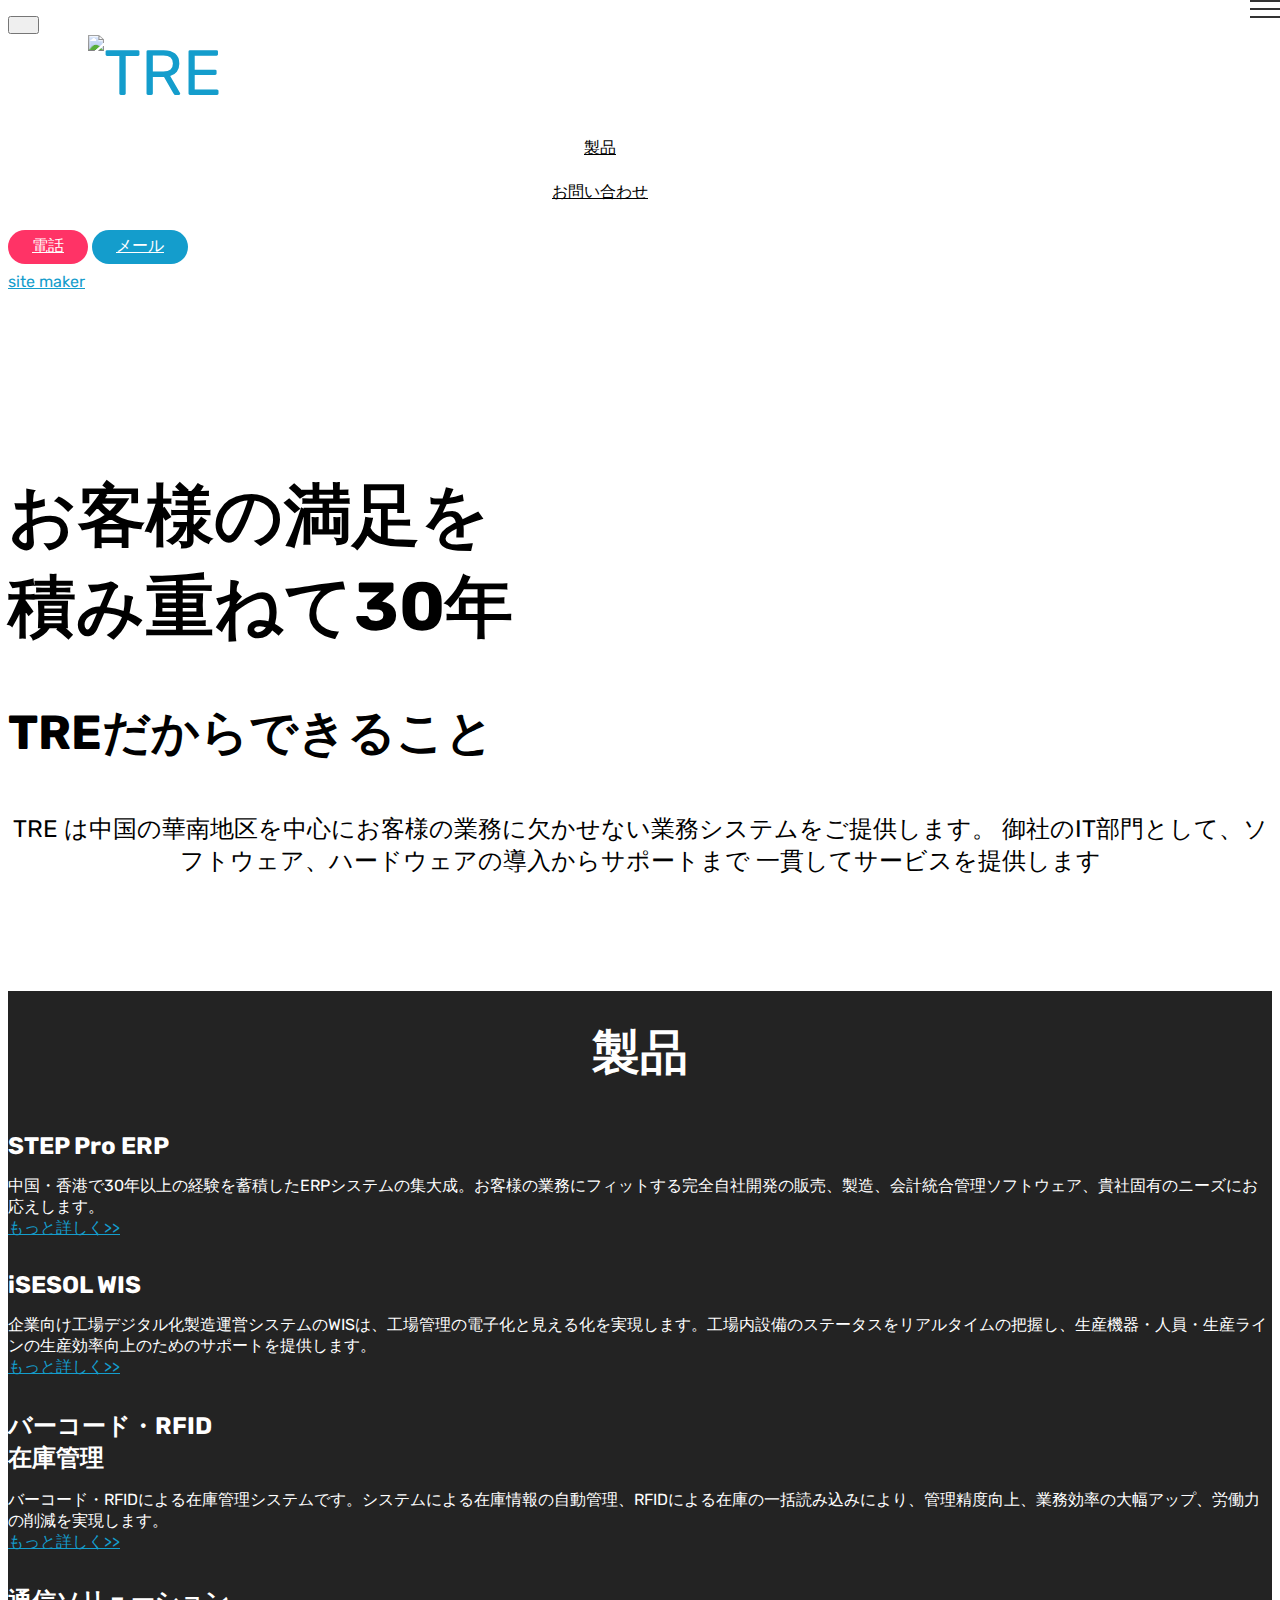
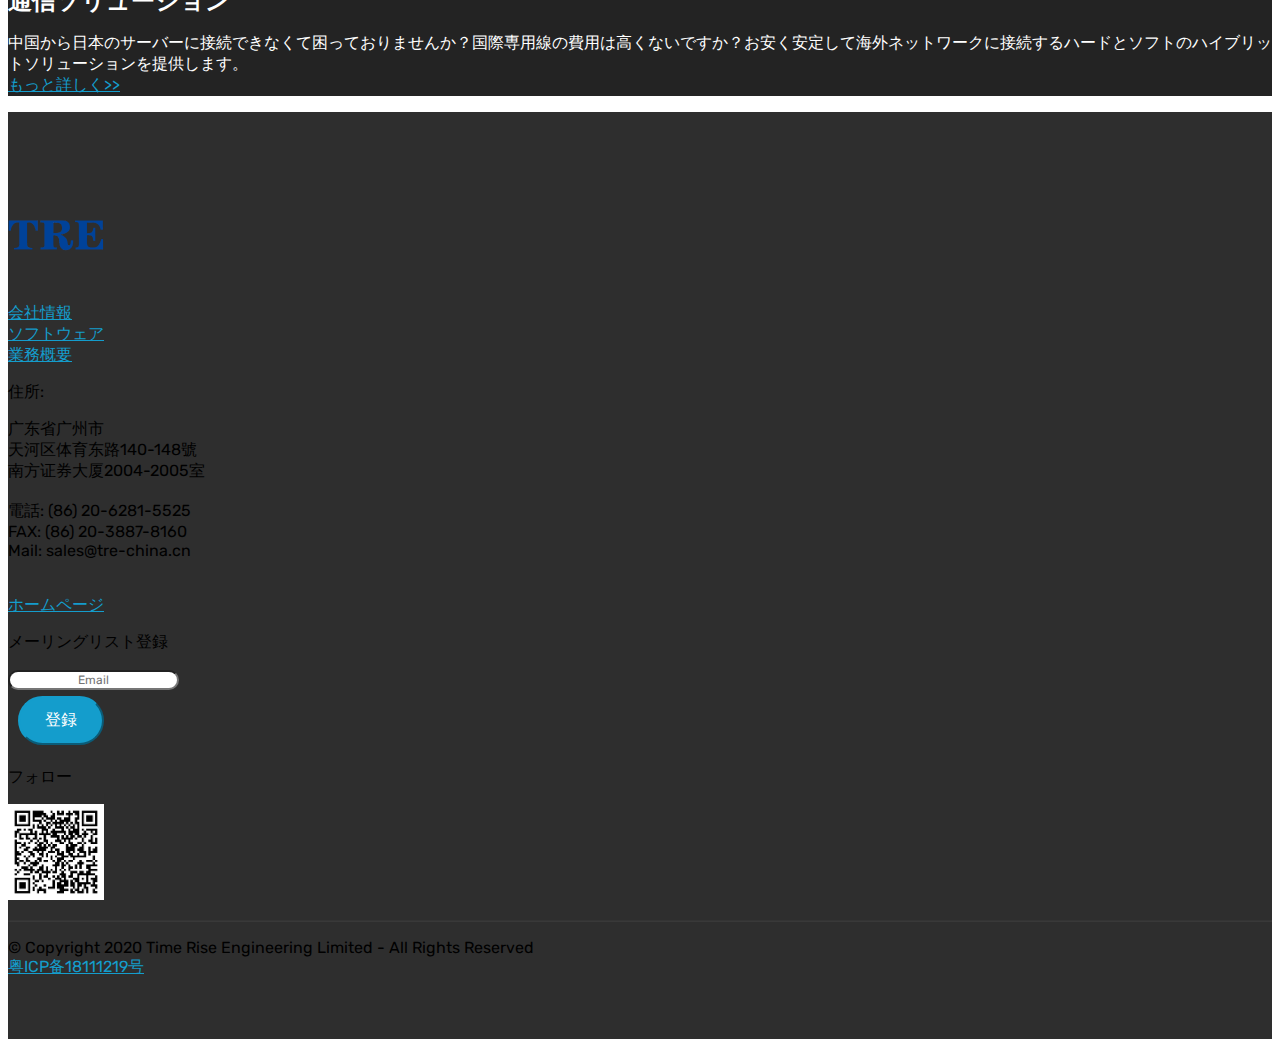
==== index.html @ da934300 "Fix index.html" ====
<!DOCTYPE html>
<html  >
<head>
  <meta charset="UTF-8">
  <meta http-equiv="X-UA-Compatible" content="IE=edge">
  <meta name="generator" content="Mobirise v4.12.3, mobirise.com">
  <meta name="viewport" content="width=device-width, initial-scale=1, minimum-scale=1">
  <link rel="shortcut icon" href="assets/images/tre-logo-org.png" type="image/x-icon">
  <meta name="description" content="TRE は中国の華南地区を中心に30年、お客様の業務に欠かせない業務システムをご提供してきました。">
  
  
  <title>TRE</title>
  <link rel="stylesheet" href="assets/web/assets/mobirise-icons/mobirise-icons.css">
  <link rel="stylesheet" href="assets/bootstrap/css/bootstrap.min.css">
  <link rel="stylesheet" href="assets/bootstrap/css/bootstrap-grid.min.css">
  <link rel="stylesheet" href="assets/bootstrap/css/bootstrap-reboot.min.css">
  <link rel="stylesheet" href="assets/socicon/css/styles.css">
  <link rel="stylesheet" href="assets/dropdown/css/style.css">
  <link rel="stylesheet" href="assets/tether/tether.min.css">
  <link rel="stylesheet" href="assets/theme/css/style.css">
  <link rel="preload" as="style" href="assets/mobirise/css/mbr-additional.css"><link rel="stylesheet" href="assets/mobirise/css/mbr-additional.css" type="text/css">
  
  
  
</head>
<body>
  <section class="menu cid-rWGgHLJNzk" once="menu" id="menu2-0">

    

    <nav class="navbar navbar-expand beta-menu navbar-dropdown align-items-center navbar-fixed-top navbar-toggleable-sm">
        <button class="navbar-toggler navbar-toggler-right" type="button" data-toggle="collapse" data-target="#navbarSupportedContent" aria-controls="navbarSupportedContent" aria-expanded="false" aria-label="Toggle navigation">
            <div class="hamburger">
                <span></span>
                <span></span>
                <span></span>
                <span></span>
            </div>
        </button>
        <div class="menu-logo">
            <div class="navbar-brand">
                <span class="navbar-logo">
                    <a href="index.html">
                        <img src="assets/images/tre-logo-org.png" alt="TRE" title="TRELogo" style="height: 3.8rem;">
                    </a>
                </span>
                
            </div>
        </div>
        <div class="collapse navbar-collapse" id="navbarSupportedContent">
            <ul class="navbar-nav nav-dropdown" data-app-modern-menu="true"><li class="nav-item dropdown">
                    <a class="nav-link link text-black dropdown-toggle display-4" href="index.html#content1-f" data-toggle="dropdown-submenu" aria-expanded="false">製品</a><div class="dropdown-menu"><a class="text-black dropdown-item display-4" href="step_pro_erp.html">STEP Pro ERP<br></a><a class="text-black dropdown-item display-4" href="wis.html" aria-expanded="false">iSESOL WIS</a><a class="text-black dropdown-item display-4" href="step_pro_wms.html" aria-expanded="false">RFID在庫管理</a><a class="text-black dropdown-item display-4" href="internet_solution.html" aria-expanded="false">通信ソリューション</a></div>
                </li>
                <li class="nav-item">
                    <a class="nav-link link text-black display-4" href="index.html#footer4-j">お問い合わせ</a>
                </li></ul>
            <div class="navbar-buttons mbr-section-btn"><a class="btn btn-sm btn-secondary display-4" href="tel:+86-20-3887-8160">
                    <span class="btn-icon mbri-mobile mbr-iconfont mbr-iconfont-btn">
                    </span>電話</a> <a class="btn btn-sm btn-primary display-4" href="mailto:sales@tre-china.cn"><span class="mbri-letter mbr-iconfont mbr-iconfont-btn"></span>
                    メール</a></div>
        </div>
    </nav>
</section>

<section class="engine"><a href="https://mobirise.info/d">site maker</a></section><section class="header1 cid-rWGiZv4se9 mbr-parallax-background" id="header1-7">

    

    <div class="mbr-overlay" style="opacity: 0.6; background-color: rgb(15, 118, 153);">
    </div>

    <div class="container">
        <div class="row justify-content-md-center">
            <div class="mbr-white col-md-10">
                <h1 class="mbr-section-title align-center mbr-bold pb-3 mbr-fonts-style display-1">お客様の満足を<br>積み重ねて30年</h1>
                <h3 class="mbr-section-subtitle align-center mbr-light pb-3 mbr-fonts-style display-2">TREだからできること</h3>
                <p class="mbr-text align-center pb-3 mbr-fonts-style display-5">TRE は中国の華南地区を中心にお客様の業務に欠かせない業務システムをご提供します。
御社のIT部門として、ソフトウェア、ハードウェアの導入からサポートまで 一貫してサービスを提供します</p>
                
            </div>
        </div>
    </div>

</section>

<section class="mbr-section article content1 cid-rWGnSaKvXC" id="content1-f">
    
     

    <div class="container">
        <div class="media-container-row">
            <div class="mbr-text col-12 mbr-fonts-style display-2 col-md-8"><strong>製品</strong></div>
        </div>
    </div>
</section>

<section class="features10 cid-rWGn7xAXbK" id="features10-e">

    

    
    <div class="container">
        <div class="row justify-content-center">
            <div class="card p-3 col-12 col-md-6 col-lg-3">
                <div class="media mb-3">
                    <div class="card-img align-self-center">
                        <a href="step_pro_erp.html"><span class="mbr-iconfont mbri-desktop" style="color: rgb(255, 255, 255); fill: rgb(255, 255, 255);"></span></a>
                    </div>
                    <h4 class="card-title media-body py-3 mbr-fonts-style display-5"><strong>STEP Pro&nbsp;ERP</strong></h4>
                </div>
                <div class="card-box">
                    <p class="mbr-text mbr-fonts-style display-7">中国・香港で30年以上の経験を蓄積したERPシステムの集大成。お客様の業務にフィットする完全自社開発の販売、製造、会計統合管理ソフトウェア、貴社固有のニーズにお応えします。<br><a href="step_pro_erp.html">もっと詳しく&gt;&gt;</a></p>
                </div>
            </div>

            <div class="card p-3 col-12 col-md-6 col-lg-3">
                <div class="media mb-3">
                    <div class="card-img align-self-center">
                        <a href="wis.html"><span class="mbr-iconfont mbri-setting" style="color: rgb(255, 255, 255); fill: rgb(255, 255, 255);"></span></a>
                    </div>
                    <h4 class="card-title media-body py-3 mbr-fonts-style display-5"><strong>iSESOL WIS</strong></h4>
                </div>
                <div class="card-box">
                    <p class="mbr-text mbr-fonts-style display-7">
                       企業向け工場デジタル化製造運営システムのWISは、工場管理の電子化と見える化を実現します。工場内設備のステータスをリアルタイムの把握し、生産機器・人員・生産ラインの生産効率向上のためのサポートを提供します。<br><a href="wis.html">もっと詳しく&gt;&gt;</a>
                    </p>
                </div>
            </div>

            <div class="card p-3 col-12 col-md-6 col-lg-3">
                <div class="media mb-3">
                    <div class="card-img align-self-center">
                        <a href="step_pro_wms.html"><span class="mbr-iconfont mbri-database" style="color: rgb(255, 255, 255); fill: rgb(255, 255, 255);"></span></a>
                    </div>
                    <h4 class="card-title media-body py-3 mbr-fonts-style display-5"><strong>バーコード・RFID</strong><br><strong>在庫管理</strong></h4>
                </div>
                <div class="card-box">
                    <p class="mbr-text mbr-fonts-style display-7">バーコード・RFIDによる在庫管理システムです。システムによる在庫情報の自動管理、RFIDによる在庫の一括読み込みにより、管理精度向上、業務効率の大幅アップ、労働力の削減を実現します。<br> <a href="step_pro_wms.html">もっと詳しく&gt;&gt;</a>
                    </p>
                </div>
            </div>

            <div class="card p-3 col-12 col-md-6 col-lg-3">
                <div class="media mb-3">
                    <div class="card-img align-self-center">
                        <a href="hbnet.html"><span class="mbr-iconfont mbri-left-right" style="color: rgb(255, 255, 255); fill: rgb(255, 255, 255);"></span></a>
                    </div>
                    <h4 class="card-title media-body py-3 mbr-fonts-style display-5"><strong>
                        通信ソリューション</strong></h4>
                </div>
                <div class="card-box">
                    <p class="mbr-text mbr-fonts-style display-7">中国から日本のサーバーに接続できなくて困っておりませんか？国際専用線の費用は高くないですか？お安く安定して海外ネットワークに接続するハードとソフトのハイブリットソリューションを提供します。<br><a href="internet_solution.html">もっと詳しく&gt;&gt;</a>
                    </p>
                </div>
            </div>
        </div>
    </div>
</section>

<section class="footer4 cid-rWGonraGoN mbr-reveal" id="footer4-j">

    

    

    <div class="container">
        <div class="media-container-row content mbr-white">
            <div class="col-md-3 col-sm-4">
                <div class="mb-3 img-logo">
                    <a href="https://tre-china.cn/">
                        <img src="assets/images/logow-192x192.png" alt="tre_logo" title="TRELogo">
                    </a>
                </div>
                <p class="mbr-text mbr-fonts-style mbr-links-column display-7"><a href="https://tre-china.cn/jp/about-us" target="_blank">会社情報</a>&nbsp;<br><a href="https://tre-china.cn/jp/software" target="_blank">ソフトウェア</a> &nbsp;<br><a href="https://tre-china.cn/jp/about-us/services" target="_blank">業務概要</a><br></p>
            </div>
            <div class="col-md-4 col-sm-8">
                <p class="mb-4 foot-title mbr-fonts-style display-7">住所:&nbsp;</p>
                <p class="mbr-text mbr-fonts-style foot-text display-7">广东省广州市
<br>天河区体育东路140-148號
<br>南方证券大厦2004-2005室
<br>
<br>電話: (86) 20-6281-5525
<br>FAX: (86) 20-3887-8160
<br>Mail: sales@tre-china.cn<br><br></p>
            </div>
            <div class="col-md-4 offset-md-1 col-sm-12">
                <p class="mb-4 foot-title mbr-fonts-style display-7"><a href="https://tre-china.cn/" target="_blank">ホームページ</a></p>
                <p class="mbr-text mbr-fonts-style form-text display-7">メーリングリスト登録</p>
                <div class="media-container-column" data-form-type="formoid">
                    <!---Formbuilder Form--->
                    <form action="https://mobirise.com/" method="POST" class="mbr-form form-with-styler" data-form-title="Mobirise Form"><input type="hidden" name="email" data-form-email="true" value="5pTdb2w6I0eKfRuLN9NuCFJ6j5URpz7RRzgGIXKsSJMKrXUYBdejoAowc1BrUUw9Tea80kG8mZTtDeDioI7HBaYaOdMUzhVPf6zZQ6rbnpUtPm+sTUy0NRudo6v2jx0B">
                        <div class="row form-inline justify-content-center">
                            <div hidden="hidden" data-form-alert="" class="alert alert-success col-12">ご登録ありがとうございます！</div>
                            <div hidden="hidden" data-form-alert-danger="" class="alert alert-danger col-12">
                                                    </div>
                        </div>
                        <div class="dragArea row form-inline justify-content-center">
                            <div class="col-auto  form-group " data-for="email">
                                <input type="email" name="email" placeholder="Email" data-form-field="Email" required="required" class="form-control input-sm input-inverse my-2 display-7" id="email-footer4-j">
                            </div>
                            <div class="col-auto  input-group-btn  m-2"><button type="submit" class="btn btn-primary m-0 display-4" href="tel:+86-20-3887-8160">登録</button></div>
                        </div>
                    </form><!---Formbuilder Form--->
                </div>
                <p class="mb-4 mbr-fonts-style foot-title display-7">フォロー</p>
                <div class="social-list pl-0 mb-0">
                        <div class="soc-item">
                            <span class="mbr-iconfont mbr-iconfont-social socicon-wechat socicon"></span>
                        </div>
                </div>
                <div class="mb-3 img-logo">
                    <img src="assets/images/wechat-qrcode.jpg" alt="wechat_QR" title="wechat_QR">
                </div>                                
                        
                </div>
            </div>
        </div>
        <div class="footer-lower">
            <div class="media-container-row">
                <div class="col-sm-12">
                    <hr>
                </div>
            </div>
            <div class="media-container-row mbr-white">
                <div class="col-sm-12 copyright">
                    <p class="mbr-text mbr-fonts-style display-7">
                        © Copyright 2020 Time Rise Engineering Limited - All Rights Reserved<br>
                        <a href="http://www.miitbeian.gov.cn/publish/query/indexFirst.action">粤ICP备18111219号</a>
                    </p>
                </div>
            </div>
        </div>
    </div>
</section>


  <script src="assets/web/assets/jquery/jquery.min.js"></script>
  <script src="assets/popper/popper.min.js"></script>
  <script src="assets/bootstrap/js/bootstrap.min.js"></script>
  <script src="assets/smoothscroll/smooth-scroll.js"></script>
  <script src="assets/dropdown/js/nav-dropdown.js"></script>
  <script src="assets/dropdown/js/navbar-dropdown.js"></script>
  <script src="assets/touchswipe/jquery.touch-swipe.min.js"></script>
  <script src="assets/parallax/jarallax.min.js"></script>
  <script src="assets/tether/tether.min.js"></script>
  <script src="assets/theme/js/script.js"></script>
  <script src="assets/formoid/formoid.min.js"></script>
  
  
</body>
</html>
---- assets/mobirise/css/mbr-additional.css ----
@import url(https://fonts.googleapis.com/css?family=Rubik:300,300i,400,400i,500,500i,700,700i,900,900i&display=swap);





body {
  font-family: Rubik;
}
.display-1 {
  font-family: 'Rubik', sans-serif;
  font-size: 4.25rem;
  font-display: swap;
}
.display-1 > .mbr-iconfont {
  font-size: 6.8rem;
}
.display-2 {
  font-family: 'Rubik', sans-serif;
  font-size: 3rem;
  font-display: swap;
}
.display-2 > .mbr-iconfont {
  font-size: 4.8rem;
}
.display-4 {
  font-family: 'Rubik', sans-serif;
  font-size: 1rem;
  font-display: swap;
}
.display-4 > .mbr-iconfont {
  font-size: 1.6rem;
}
.display-5 {
  font-family: 'Rubik', sans-serif;
  font-size: 1.5rem;
  font-display: swap;
}
.display-5 > .mbr-iconfont {
  font-size: 2.4rem;
}
.display-7 {
  font-family: 'Rubik', sans-serif;
  font-size: 1rem;
  font-display: swap;
}
.display-7 > .mbr-iconfont {
  font-size: 1.6rem;
}
/* ---- Fluid typography for mobile devices ---- */
/* 1.4 - font scale ratio ( bootstrap == 1.42857 ) */
/* 100vw - current viewport width */
/* (48 - 20)  48 == 48rem == 768px, 20 == 20rem == 320px(minimal supported viewport) */
/* 0.65 - min scale variable, may vary */
@media (max-width: 768px) {
  .display-1 {
    font-size: 3.4rem;
    font-size: calc( 2.1374999999999997rem + (4.25 - 2.1374999999999997) * ((100vw - 20rem) / (48 - 20)));
    line-height: calc( 1.4 * (2.1374999999999997rem + (4.25 - 2.1374999999999997) * ((100vw - 20rem) / (48 - 20))));
  }
  .display-2 {
    font-size: 2.4rem;
    font-size: calc( 1.7rem + (3 - 1.7) * ((100vw - 20rem) / (48 - 20)));
    line-height: calc( 1.4 * (1.7rem + (3 - 1.7) * ((100vw - 20rem) / (48 - 20))));
  }
  .display-4 {
    font-size: 0.8rem;
    font-size: calc( 1rem + (1 - 1) * ((100vw - 20rem) / (48 - 20)));
    line-height: calc( 1.4 * (1rem + (1 - 1) * ((100vw - 20rem) / (48 - 20))));
  }
  .display-5 {
    font-size: 1.2rem;
    font-size: calc( 1.175rem + (1.5 - 1.175) * ((100vw - 20rem) / (48 - 20)));
    line-height: calc( 1.4 * (1.175rem + (1.5 - 1.175) * ((100vw - 20rem) / (48 - 20))));
  }
}
/* Buttons */
.btn {
  padding: 1rem 3rem;
  border-radius: 3px;
}
.btn-sm {
  padding: 0.6rem 1.5rem;
  border-radius: 3px;
}
.btn-md {
  padding: 1rem 3rem;
  border-radius: 3px;
}
.btn-lg {
  padding: 1.2rem 3.2rem;
  border-radius: 3px;
}
.bg-primary {
  background-color: #149dcc !important;
}
.bg-success {
  background-color: #f7ed4a !important;
}
.bg-info {
  background-color: #82786e !important;
}
.bg-warning {
  background-color: #ffffff !important;
}
.bg-danger {
  background-color: #b1a374 !important;
}
.btn-primary,
.btn-primary:active {
  background-color: #149dcc !important;
  border-color: #149dcc !important;
  color: #ffffff !important;
}
.btn-primary:hover,
.btn-primary:focus,
.btn-primary.focus,
.btn-primary.active {
  color: #ffffff !important;
  background-color: #0d6786 !important;
  border-color: #0d6786 !important;
}
.btn-primary.disabled,
.btn-primary:disabled {
  color: #ffffff !important;
  background-color: #0d6786 !important;
  border-color: #0d6786 !important;
}
.btn-secondary,
.btn-secondary:active {
  background-color: #ff3366 !important;
  border-color: #ff3366 !important;
  color: #ffffff !important;
}
.btn-secondary:hover,
.btn-secondary:focus,
.btn-secondary.focus,
.btn-secondary.active {
  color: #ffffff !important;
  background-color: #e50039 !important;
  border-color: #e50039 !important;
}
.btn-secondary.disabled,
.btn-secondary:disabled {
  color: #ffffff !important;
  background-color: #e50039 !important;
  border-color: #e50039 !important;
}
.btn-info,
.btn-info:active {
  background-color: #82786e !important;
  border-color: #82786e !important;
  color: #ffffff !important;
}
.btn-info:hover,
.btn-info:focus,
.btn-info.focus,
.btn-info.active {
  color: #ffffff !important;
  background-color: #59524b !important;
  border-color: #59524b !important;
}
.btn-info.disabled,
.btn-info:disabled {
  color: #ffffff !important;
  background-color: #59524b !important;
  border-color: #59524b !important;
}
.btn-success,
.btn-success:active {
  background-color: #f7ed4a !important;
  border-color: #f7ed4a !important;
  color: #3f3c03 !important;
}
.btn-success:hover,
.btn-success:focus,
.btn-success.focus,
.btn-success.active {
  color: #3f3c03 !important;
  background-color: #eadd0a !important;
  border-color: #eadd0a !important;
}
.btn-success.disabled,
.btn-success:disabled {
  color: #3f3c03 !important;
  background-color: #eadd0a !important;
  border-color: #eadd0a !important;
}
.btn-warning,
.btn-warning:active {
  background-color: #ffffff !important;
  border-color: #ffffff !important;
  color: #808080 !important;
}
.btn-warning:hover,
.btn-warning:focus,
.btn-warning.focus,
.btn-warning.active {
  color: #808080 !important;
  background-color: #d9d9d9 !important;
  border-color: #d9d9d9 !important;
}
.btn-warning.disabled,
.btn-warning:disabled {
  color: #808080 !important;
  background-color: #d9d9d9 !important;
  border-color: #d9d9d9 !important;
}
.btn-danger,
.btn-danger:active {
  background-color: #b1a374 !important;
  border-color: #b1a374 !important;
  color: #ffffff !important;
}
.btn-danger:hover,
.btn-danger:focus,
.btn-danger.focus,
.btn-danger.active {
  color: #ffffff !important;
  background-color: #8b7d4e !important;
  border-color: #8b7d4e !important;
}
.btn-danger.disabled,
.btn-danger:disabled {
  color: #ffffff !important;
  background-color: #8b7d4e !important;
  border-color: #8b7d4e !important;
}
.btn-white {
  color: #333333 !important;
}
.btn-white,
.btn-white:active {
  background-color: #ffffff !important;
  border-color: #ffffff !important;
  color: #808080 !important;
}
.btn-white:hover,
.btn-white:focus,
.btn-white.focus,
.btn-white.active {
  color: #808080 !important;
  background-color: #d9d9d9 !important;
  border-color: #d9d9d9 !important;
}
.btn-white.disabled,
.btn-white:disabled {
  color: #808080 !important;
  background-color: #d9d9d9 !important;
  border-color: #d9d9d9 !important;
}
.btn-black,
.btn-black:active {
  background-color: #333333 !important;
  border-color: #333333 !important;
  color: #ffffff !important;
}
.btn-black:hover,
.btn-black:focus,
.btn-black.focus,
.btn-black.active {
  color: #ffffff !important;
  background-color: #0d0d0d !important;
  border-color: #0d0d0d !important;
}
.btn-black.disabled,
.btn-black:disabled {
  color: #ffffff !important;
  background-color: #0d0d0d !important;
  border-color: #0d0d0d !important;
}
.btn-primary-outline,
.btn-primary-outline:active {
  background: none;
  border-color: #0b566f;
  color: #0b566f;
}
.btn-primary-outline:hover,
.btn-primary-outline:focus,
.btn-primary-outline.focus,
.btn-primary-outline.active {
  color: #ffffff;
  background-color: #149dcc;
  border-color: #149dcc;
}
.btn-primary-outline.disabled,
.btn-primary-outline:disabled {
  color: #ffffff !important;
  background-color: #149dcc !important;
  border-color: #149dcc !important;
}
.btn-secondary-outline,
.btn-secondary-outline:active {
  background: none;
  border-color: #cc0033;
  color: #cc0033;
}
.btn-secondary-outline:hover,
.btn-secondary-outline:focus,
.btn-secondary-outline.focus,
.btn-secondary-outline.active {
  color: #ffffff;
  background-color: #ff3366;
  border-color: #ff3366;
}
.btn-secondary-outline.disabled,
.btn-secondary-outline:disabled {
  color: #ffffff !important;
  background-color: #ff3366 !important;
  border-color: #ff3366 !important;
}
.btn-info-outline,
.btn-info-outline:active {
  background: none;
  border-color: #4b453f;
  color: #4b453f;
}
.btn-info-outline:hover,
.btn-info-outline:focus,
.btn-info-outline.focus,
.btn-info-outline.active {
  color: #ffffff;
  background-color: #82786e;
  border-color: #82786e;
}
.btn-info-outline.disabled,
.btn-info-outline:disabled {
  color: #ffffff !important;
  background-color: #82786e !important;
  border-color: #82786e !important;
}
.btn-success-outline,
.btn-success-outline:active {
  background: none;
  border-color: #d2c609;
  color: #d2c609;
}
.btn-success-outline:hover,
.btn-success-outline:focus,
.btn-success-outline.focus,
.btn-success-outline.active {
  color: #3f3c03;
  background-color: #f7ed4a;
  border-color: #f7ed4a;
}
.btn-success-outline.disabled,
.btn-success-outline:disabled {
  color: #3f3c03 !important;
  background-color: #f7ed4a !important;
  border-color: #f7ed4a !important;
}
.btn-warning-outline,
.btn-warning-outline:active {
  background: none;
  border-color: #cccccc;
  color: #cccccc;
}
.btn-warning-outline:hover,
.btn-warning-outline:focus,
.btn-warning-outline.focus,
.btn-warning-outline.active {
  color: #808080;
  background-color: #ffffff;
  border-color: #ffffff;
}
.btn-warning-outline.disabled,
.btn-warning-outline:disabled {
  color: #808080 !important;
  background-color: #ffffff !important;
  border-color: #ffffff !important;
}
.btn-danger-outline,
.btn-danger-outline:active {
  background: none;
  border-color: #7a6e45;
  color: #7a6e45;
}
.btn-danger-outline:hover,
.btn-danger-outline:focus,
.btn-danger-outline.focus,
.btn-danger-outline.active {
  color: #ffffff;
  background-color: #b1a374;
  border-color: #b1a374;
}
.btn-danger-outline.disabled,
.btn-danger-outline:disabled {
  color: #ffffff !important;
  background-color: #b1a374 !important;
  border-color: #b1a374 !important;
}
.btn-black-outline,
.btn-black-outline:active {
  background: none;
  border-color: #000000;
  color: #000000;
}
.btn-black-outline:hover,
.btn-black-outline:focus,
.btn-black-outline.focus,
.btn-black-outline.active {
  color: #ffffff;
  background-color: #333333;
  border-color: #333333;
}
.btn-black-outline.disabled,
.btn-black-outline:disabled {
  color: #ffffff !important;
  background-color: #333333 !important;
  border-color: #333333 !important;
}
.btn-white-outline,
.btn-white-outline:active,
.btn-white-outline.active {
  background: none;
  border-color: #ffffff;
  color: #ffffff;
}
.btn-white-outline:hover,
.btn-white-outline:focus,
.btn-white-outline.focus {
  color: #333333;
  background-color: #ffffff;
  border-color: #ffffff;
}
.text-primary {
  color: #149dcc !important;
}
.text-secondary {
  color: #ff3366 !important;
}
.text-success {
  color: #f7ed4a !important;
}
.text-info {
  color: #82786e !important;
}
.text-warning {
  color: #ffffff !important;
}
.text-danger {
  color: #b1a374 !important;
}
.text-white {
  color: #ffffff !important;
}
.text-black {
  color: #000000 !important;
}
a.text-primary:hover,
a.text-primary:focus {
  color: #0b566f !important;
}
a.text-secondary:hover,
a.text-secondary:focus {
  color: #cc0033 !important;
}
a.text-success:hover,
a.text-success:focus {
  color: #d2c609 !important;
}
a.text-info:hover,
a.text-info:focus {
  color: #4b453f !important;
}
a.text-warning:hover,
a.text-warning:focus {
  color: #cccccc !important;
}
a.text-danger:hover,
a.text-danger:focus {
  color: #7a6e45 !important;
}
a.text-white:hover,
a.text-white:focus {
  color: #b3b3b3 !important;
}
a.text-black:hover,
a.text-black:focus {
  color: #4d4d4d !important;
}
.alert-success {
  background-color: #70c770;
}
.alert-info {
  background-color: #82786e;
}
.alert-warning {
  background-color: #ffffff;
}
.alert-danger {
  background-color: #b1a374;
}
.mbr-section-btn a.btn:not(.btn-form) {
  border-radius: 100px;
}
.mbr-section-btn a.btn:not(.btn-form):hover,
.mbr-section-btn a.btn:not(.btn-form):focus {
  box-shadow: none !important;
}
.mbr-section-btn a.btn:not(.btn-form):hover,
.mbr-section-btn a.btn:not(.btn-form):focus {
  box-shadow: 0 10px 40px 0 rgba(0, 0, 0, 0.2) !important;
  -webkit-box-shadow: 0 10px 40px 0 rgba(0, 0, 0, 0.2) !important;
}
.mbr-gallery-filter li a {
  border-radius: 100px !important;
}
.mbr-gallery-filter li.active .btn {
  background-color: #149dcc;
  border-color: #149dcc;
  color: #ffffff;
}
.mbr-gallery-filter li.active .btn:focus {
  box-shadow: none;
}
.nav-tabs .nav-link {
  border-radius: 100px !important;
}
a,
a:hover {
  color: #149dcc;
}
.mbr-plan-header.bg-primary .mbr-plan-subtitle,
.mbr-plan-header.bg-primary .mbr-plan-price-desc {
  color: #b4e6f8;
}
.mbr-plan-header.bg-success .mbr-plan-subtitle,
.mbr-plan-header.bg-success .mbr-plan-price-desc {
  color: #ffffff;
}
.mbr-plan-header.bg-info .mbr-plan-subtitle,
.mbr-plan-header.bg-info .mbr-plan-price-desc {
  color: #beb8b2;
}
.mbr-plan-header.bg-warning .mbr-plan-subtitle,
.mbr-plan-header.bg-warning .mbr-plan-price-desc {
  color: #ffffff;
}
.mbr-plan-header.bg-danger .mbr-plan-subtitle,
.mbr-plan-header.bg-danger .mbr-plan-price-desc {
  color: #dfd9c6;
}
/* Scroll to top button*/
.scrollToTop_wraper {
  display: none;
}
.form-control {
  font-family: 'Rubik', sans-serif;
  font-size: 1rem;
  font-display: swap;
}
.form-control > .mbr-iconfont {
  font-size: 1.6rem;
}
blockquote {
  border-color: #149dcc;
}
/* Forms */
.mbr-form .btn {
  margin: .4rem 0;
}
.mbr-form .input-group-btn a.btn {
  border-radius: 100px !important;
}
.mbr-form .input-group-btn a.btn:hover {
  box-shadow: 0 10px 40px 0 rgba(0, 0, 0, 0.2);
}
.mbr-form .input-group-btn button[type="submit"] {
  border-radius: 100px !important;
  padding: 1rem 3rem;
}
.mbr-form .input-group-btn button[type="submit"]:hover {
  box-shadow: 0 10px 40px 0 rgba(0, 0, 0, 0.2);
}
.form2 .form-control {
  border-top-left-radius: 100px;
  border-bottom-left-radius: 100px;
}
.form2 .input-group-btn a.btn {
  border-top-left-radius: 0 !important;
  border-bottom-left-radius: 0 !important;
}
.form2 .input-group-btn button[type="submit"] {
  border-top-left-radius: 0 !important;
  border-bottom-left-radius: 0 !important;
}
.form3 input[type="email"] {
  border-radius: 100px !important;
}
@media (max-width: 349px) {
  .form2 input[type="email"] {
    border-radius: 100px !important;
  }
  .form2 .input-group-btn a.btn {
    border-radius: 100px !important;
  }
  .form2 .input-group-btn button[type="submit"] {
    border-radius: 100px !important;
  }
}
@media (max-width: 767px) {
  .btn {
    font-size: .75rem !important;
  }
  .btn .mbr-iconfont {
    font-size: 1rem !important;
  }
}
/* Footer */
.mbr-footer-content li::before,
.mbr-footer .mbr-contacts li::before {
  background: #149dcc;
}
.mbr-footer-content li a:hover,
.mbr-footer .mbr-contacts li a:hover {
  color: #149dcc;
}
.footer3 input[type="email"],
.footer4 input[type="email"] {
  border-radius: 100px !important;
}
.footer3 .input-group-btn a.btn,
.footer4 .input-group-btn a.btn {
  border-radius: 100px !important;
}
.footer3 .input-group-btn button[type="submit"],
.footer4 .input-group-btn button[type="submit"] {
  border-radius: 100px !important;
}
/* Headers*/
.header13 .form-inline input[type="email"],
.header14 .form-inline input[type="email"] {
  border-radius: 100px;
}
.header13 .form-inline input[type="text"],
.header14 .form-inline input[type="text"] {
  border-radius: 100px;
}
.header13 .form-inline input[type="tel"],
.header14 .form-inline input[type="tel"] {
  border-radius: 100px;
}
.header13 .form-inline a.btn,
.header14 .form-inline a.btn {
  border-radius: 100px;
}
.header13 .form-inline button,
.header14 .form-inline button {
  border-radius: 100px !important;
}
@media screen and (-ms-high-contrast: active), (-ms-high-contrast: none) {
  .card-wrapper {
    flex: auto !important;
  }
}
.jq-selectbox li:hover,
.jq-selectbox li.selected {
  background-color: #149dcc;
  color: #ffffff;
}
.jq-selectbox .jq-selectbox__trigger-arrow,
.jq-number__spin.minus:after,
.jq-number__spin.plus:after {
  transition: 0.4s;
  border-top-color: currentColor;
  border-bottom-color: currentColor;
}
.jq-selectbox:hover .jq-selectbox__trigger-arrow,
.jq-number__spin.minus:hover:after,
.jq-number__spin.plus:hover:after {
  border-top-color: #149dcc;
  border-bottom-color: #149dcc;
}
.xdsoft_datetimepicker .xdsoft_calendar td.xdsoft_default,
.xdsoft_datetimepicker .xdsoft_calendar td.xdsoft_current,
.xdsoft_datetimepicker .xdsoft_timepicker .xdsoft_time_box > div > div.xdsoft_current {
  color: #ffffff !important;
  background-color: #149dcc !important;
  box-shadow: none !important;
}
.xdsoft_datetimepicker .xdsoft_calendar td:hover,
.xdsoft_datetimepicker .xdsoft_timepicker .xdsoft_time_box > div > div:hover {
  color: #ffffff !important;
  background: #ff3366 !important;
  box-shadow: none !important;
}
.lazy-bg {
  background-image: none !important;
}
.lazy-placeholder:not(section),
.lazy-none {
  display: block;
  position: relative;
  padding-bottom: 56.25%;
}
iframe.lazy-placeholder,
.lazy-placeholder:after {
  content: '';
  position: absolute;
  width: 100px;
  height: 100px;
  background: transparent no-repeat center;
  background-size: contain;
  top: 50%;
  left: 50%;
  transform: translateX(-50%) translateY(-50%);
  background-image: url("data:image/svg+xml;charset=UTF-8,%3csvg width='32' height='32' viewBox='0 0 64 64' xmlns='http://www.w3.org/2000/svg' stroke='%23149dcc' %3e%3cg fill='none' fill-rule='evenodd'%3e%3cg transform='translate(16 16)' stroke-width='2'%3e%3ccircle stroke-opacity='.5' cx='16' cy='16' r='16'/%3e%3cpath d='M32 16c0-9.94-8.06-16-16-16'%3e%3canimateTransform attributeName='transform' type='rotate' from='0 16 16' to='360 16 16' dur='1s' repeatCount='indefinite'/%3e%3c/path%3e%3c/g%3e%3c/g%3e%3c/svg%3e");
}
section.lazy-placeholder:after {
  opacity: 0.3;
}
.cid-rWGgHLJNzk .navbar {
  background: #ffffff;
  transition: none;
  min-height: 77px;
  padding: .5rem 0;
}
.cid-rWGgHLJNzk .navbar-dropdown.bg-color.transparent.opened {
  background: #ffffff;
}
.cid-rWGgHLJNzk a {
  font-style: normal;
}
.cid-rWGgHLJNzk .nav-item span {
  padding-right: 0.4em;
  line-height: 0.5em;
  vertical-align: text-bottom;
  position: relative;
  text-decoration: none;
}
.cid-rWGgHLJNzk .nav-item a {
  display: -webkit-flex;
  align-items: center;
  justify-content: center;
  padding: 0.7rem 0 !important;
  margin: 0rem .65rem !important;
  -webkit-align-items: center;
  -webkit-justify-content: center;
}
.cid-rWGgHLJNzk .nav-item:focus,
.cid-rWGgHLJNzk .nav-link:focus {
  outline: none;
}
.cid-rWGgHLJNzk .btn {
  padding: 0.4rem 1.5rem;
  display: -webkit-inline-flex;
  align-items: center;
  -webkit-align-items: center;
}
.cid-rWGgHLJNzk .btn .mbr-iconfont {
  font-size: 1.6rem;
}
.cid-rWGgHLJNzk .menu-logo {
  margin-right: auto;
}
.cid-rWGgHLJNzk .menu-logo .navbar-brand {
  display: flex;
  margin-left: 5rem;
  padding: 0;
  transition: padding .2s;
  min-height: 3.8rem;
  -webkit-align-items: center;
  align-items: center;
}
.cid-rWGgHLJNzk .menu-logo .navbar-brand .navbar-caption-wrap {
  display: flex;
  -webkit-align-items: center;
  align-items: center;
  word-break: break-word;
  min-width: 7rem;
  margin: .3rem 0;
}
.cid-rWGgHLJNzk .menu-logo .navbar-brand .navbar-caption-wrap .navbar-caption {
  line-height: 1.2rem !important;
  padding-right: 2rem;
}
.cid-rWGgHLJNzk .menu-logo .navbar-brand .navbar-logo {
  font-size: 4rem;
  transition: font-size 0.25s;
}
.cid-rWGgHLJNzk .menu-logo .navbar-brand .navbar-logo img {
  display: flex;
}
.cid-rWGgHLJNzk .menu-logo .navbar-brand .navbar-logo .mbr-iconfont {
  transition: font-size 0.25s;
}
.cid-rWGgHLJNzk .menu-logo .navbar-brand .navbar-logo a {
  display: inline-flex;
}
.cid-rWGgHLJNzk .navbar-toggleable-sm .navbar-collapse {
  justify-content: flex-end;
  -webkit-justify-content: flex-end;
  padding-right: 5rem;
  width: auto;
}
.cid-rWGgHLJNzk .navbar-toggleable-sm .navbar-collapse .navbar-nav {
  flex-wrap: wrap;
  -webkit-flex-wrap: wrap;
  padding-left: 0;
}
.cid-rWGgHLJNzk .navbar-toggleable-sm .navbar-collapse .navbar-nav .nav-item {
  -webkit-align-self: center;
  align-self: center;
}
.cid-rWGgHLJNzk .navbar-toggleable-sm .navbar-collapse .navbar-buttons {
  padding-left: 0;
  padding-bottom: 0;
}
.cid-rWGgHLJNzk .dropdown .dropdown-menu {
  background: #ffffff;
  visibility: hidden;
  display: block;
  position: absolute;
  min-width: 5rem;
  padding-top: 1.4rem;
  padding-bottom: 1.4rem;
  text-align: left;
}
.cid-rWGgHLJNzk .dropdown .dropdown-menu .dropdown-item {
  width: auto;
  padding: 0.235em 1.5385em 0.235em 1.5385em !important;
}
.cid-rWGgHLJNzk .dropdown .dropdown-menu .dropdown-item::after {
  right: 0.5rem;
}
.cid-rWGgHLJNzk .dropdown .dropdown-menu .dropdown-submenu {
  margin: 0;
}
.cid-rWGgHLJNzk .dropdown.open > .dropdown-menu {
  visibility: visible;
}
.cid-rWGgHLJNzk .navbar-toggleable-sm.opened:after {
  position: absolute;
  width: 100vw;
  height: 100vh;
  content: '';
  background-color: rgba(0, 0, 0, 0.1);
  left: 0;
  bottom: 0;
  transform: translateY(100%);
  -webkit-transform: translateY(100%);
  z-index: 1000;
}
.cid-rWGgHLJNzk .navbar.navbar-short {
  min-height: 60px;
  transition: all .2s;
}
.cid-rWGgHLJNzk .navbar.navbar-short .navbar-toggler-right {
  top: 20px;
}
.cid-rWGgHLJNzk .navbar.navbar-short .navbar-logo a {
  font-size: 2.5rem !important;
  line-height: 2.5rem;
  transition: font-size 0.25s;
}
.cid-rWGgHLJNzk .navbar.navbar-short .navbar-logo a .mbr-iconfont {
  font-size: 2.5rem !important;
}
.cid-rWGgHLJNzk .navbar.navbar-short .navbar-logo a img {
  height: 3rem !important;
}
.cid-rWGgHLJNzk .navbar.navbar-short .navbar-brand {
  min-height: 3rem;
}
.cid-rWGgHLJNzk button.navbar-toggler {
  width: 31px;
  height: 18px;
  cursor: pointer;
  transition: all .2s;
  top: 1.5rem;
  right: 1rem;
}
.cid-rWGgHLJNzk button.navbar-toggler:focus {
  outline: none;
}
.cid-rWGgHLJNzk button.navbar-toggler .hamburger span {
  position: absolute;
  right: 0;
  width: 30px;
  height: 2px;
  border-right: 5px;
  background-color: #333333;
}
.cid-rWGgHLJNzk button.navbar-toggler .hamburger span:nth-child(1) {
  top: 0;
  transition: all .2s;
}
.cid-rWGgHLJNzk button.navbar-toggler .hamburger span:nth-child(2) {
  top: 8px;
  transition: all .15s;
}
.cid-rWGgHLJNzk button.navbar-toggler .hamburger span:nth-child(3) {
  top: 8px;
  transition: all .15s;
}
.cid-rWGgHLJNzk button.navbar-toggler .hamburger span:nth-child(4) {
  top: 16px;
  transition: all .2s;
}
.cid-rWGgHLJNzk nav.opened .hamburger span:nth-child(1) {
  top: 8px;
  width: 0;
  opacity: 0;
  right: 50%;
  transition: all .2s;
}
.cid-rWGgHLJNzk nav.opened .hamburger span:nth-child(2) {
  -webkit-transform: rotate(45deg);
  transform: rotate(45deg);
  transition: all .25s;
}
.cid-rWGgHLJNzk nav.opened .hamburger span:nth-child(3) {
  -webkit-transform: rotate(-45deg);
  transform: rotate(-45deg);
  transition: all .25s;
}
.cid-rWGgHLJNzk nav.opened .hamburger span:nth-child(4) {
  top: 8px;
  width: 0;
  opacity: 0;
  right: 50%;
  transition: all .2s;
}
.cid-rWGgHLJNzk .collapsed.navbar-expand {
  flex-direction: column;
  -webkit-flex-direction: column;
}
.cid-rWGgHLJNzk .collapsed .btn {
  display: -webkit-flex;
}
.cid-rWGgHLJNzk .collapsed .navbar-collapse {
  display: none !important;
  padding-right: 0 !important;
}
.cid-rWGgHLJNzk .collapsed .navbar-collapse.collapsing,
.cid-rWGgHLJNzk .collapsed .navbar-collapse.show {
  display: block !important;
}
.cid-rWGgHLJNzk .collapsed .navbar-collapse.collapsing .navbar-nav,
.cid-rWGgHLJNzk .collapsed .navbar-collapse.show .navbar-nav {
  display: block;
  text-align: center;
}
.cid-rWGgHLJNzk .collapsed .navbar-collapse.collapsing .navbar-nav .nav-item,
.cid-rWGgHLJNzk .collapsed .navbar-collapse.show .navbar-nav .nav-item {
  clear: both;
}
.cid-rWGgHLJNzk .collapsed .navbar-collapse.collapsing .navbar-buttons,
.cid-rWGgHLJNzk .collapsed .navbar-collapse.show .navbar-buttons {
  text-align: center;
}
.cid-rWGgHLJNzk .collapsed .navbar-collapse.collapsing .navbar-buttons:last-child,
.cid-rWGgHLJNzk .collapsed .navbar-collapse.show .navbar-buttons:last-child {
  margin-bottom: 1rem;
}
@media (min-width: 1024px) {
  .cid-rWGgHLJNzk .collapsed:not(.navbar-short) .navbar-collapse {
    max-height: calc(98.5vh - 3.8rem);
  }
}
.cid-rWGgHLJNzk .collapsed button.navbar-toggler {
  display: block;
}
.cid-rWGgHLJNzk .collapsed .navbar-brand {
  margin-left: 1rem !important;
}
.cid-rWGgHLJNzk .collapsed .navbar-toggleable-sm {
  flex-direction: column;
  -webkit-flex-direction: column;
}
.cid-rWGgHLJNzk .collapsed .dropdown .dropdown-menu {
  width: 100%;
  text-align: center;
  position: relative;
  opacity: 0;
  overflow: hidden;
  display: block;
  height: 0;
  visibility: hidden;
  padding: 0;
  transition-duration: .5s;
  transition-property: opacity,padding,height;
}
.cid-rWGgHLJNzk .collapsed .dropdown.open > .dropdown-menu {
  position: relative;
  opacity: 1;
  height: auto;
  padding: 1.4rem 0;
  visibility: visible;
}
.cid-rWGgHLJNzk .collapsed .dropdown .dropdown-submenu {
  left: 0;
  text-align: center;
  width: 100%;
}
.cid-rWGgHLJNzk .collapsed .dropdown .dropdown-toggle[data-toggle="dropdown-submenu"]::after {
  margin-top: 0;
  position: inherit;
  right: 0;
  top: 50%;
  display: inline-block;
  width: 0;
  height: 0;
  margin-left: .3em;
  vertical-align: middle;
  content: "";
  border-top: .30em solid;
  border-right: .30em solid transparent;
  border-left: .30em solid transparent;
}
@media (max-width: 1023px) {
  .cid-rWGgHLJNzk.navbar-expand {
    flex-direction: column;
    -webkit-flex-direction: column;
  }
  .cid-rWGgHLJNzk img {
    height: 3.8rem !important;
  }
  .cid-rWGgHLJNzk .btn {
    display: -webkit-flex;
  }
  .cid-rWGgHLJNzk button.navbar-toggler {
    display: block;
  }
  .cid-rWGgHLJNzk .navbar-brand {
    margin-left: 1rem !important;
  }
  .cid-rWGgHLJNzk .navbar-toggleable-sm {
    flex-direction: column;
    -webkit-flex-direction: column;
  }
  .cid-rWGgHLJNzk .navbar-collapse {
    display: none !important;
    padding-right: 0 !important;
  }
  .cid-rWGgHLJNzk .navbar-collapse.collapsing,
  .cid-rWGgHLJNzk .navbar-collapse.show {
    display: block !important;
  }
  .cid-rWGgHLJNzk .navbar-collapse.collapsing .navbar-nav,
  .cid-rWGgHLJNzk .navbar-collapse.show .navbar-nav {
    display: block;
    text-align: center;
  }
  .cid-rWGgHLJNzk .navbar-collapse.collapsing .navbar-nav .nav-item,
  .cid-rWGgHLJNzk .navbar-collapse.show .navbar-nav .nav-item {
    clear: both;
  }
  .cid-rWGgHLJNzk .navbar-collapse.collapsing .navbar-buttons,
  .cid-rWGgHLJNzk .navbar-collapse.show .navbar-buttons {
    text-align: center;
  }
  .cid-rWGgHLJNzk .navbar-collapse.collapsing .navbar-buttons:last-child,
  .cid-rWGgHLJNzk .navbar-collapse.show .navbar-buttons:last-child {
    margin-bottom: 1rem;
  }
  .cid-rWGgHLJNzk .dropdown .dropdown-menu {
    width: 100%;
    text-align: center;
    position: relative;
    opacity: 0;
    overflow: hidden;
    display: block;
    height: 0;
    visibility: hidden;
    padding: 0;
    transition-duration: .5s;
    transition-property: opacity,padding,height;
  }
  .cid-rWGgHLJNzk .dropdown.open > .dropdown-menu {
    position: relative;
    opacity: 1;
    height: auto;
    padding: 1.4rem 0;
    visibility: visible;
  }
  .cid-rWGgHLJNzk .dropdown .dropdown-submenu {
    left: 0;
    text-align: center;
    width: 100%;
  }
  .cid-rWGgHLJNzk .dropdown .dropdown-toggle[data-toggle="dropdown-submenu"]::after {
    margin-top: 0;
    position: inherit;
    right: 0;
    top: 50%;
    display: inline-block;
    width: 0;
    height: 0;
    margin-left: .3em;
    vertical-align: middle;
    content: "";
    border-top: .30em solid;
    border-right: .30em solid transparent;
    border-left: .30em solid transparent;
  }
}
@media (min-width: 767px) {
  .cid-rWGgHLJNzk .menu-logo {
    flex-shrink: 0;
    -webkit-flex-shrink: 0;
  }
}
.cid-rWGgHLJNzk .navbar-collapse {
  flex-basis: auto;
  -webkit-flex-basis: auto;
}
.cid-rWGgHLJNzk .nav-link:hover,
.cid-rWGgHLJNzk .dropdown-item:hover {
  color: #767676 !important;
}
.cid-rWGiZv4se9 {
  padding-top: 135px;
  padding-bottom: 90px;
  background-image: url("../../../assets/images/guangzhou2.jpg");
}
.cid-rWGiZv4se9 .mbr-text,
.cid-rWGiZv4se9 .mbr-section-btn {
  text-align: center;
}
.cid-rWGnSaKvXC {
  padding-top: 30px;
  padding-bottom: 0px;
  background-color: #232323;
}
.cid-rWGnSaKvXC .mbr-text,
.cid-rWGnSaKvXC blockquote {
  color: #767676;
}
.cid-rWGnSaKvXC .mbr-text {
  text-align: center;
  color: #ffffff;
}
.cid-rWGn7xAXbK {
  padding-top: 15px;
  padding-bottom: 0px;
  background-color: #232323;
}
.cid-rWGn7xAXbK h4 {
  text-align: left;
  font-weight: 500;
}
.cid-rWGn7xAXbK p {
  color: #767676;
  text-align: left;
}
.cid-rWGn7xAXbK .card-img {
  text-align: left;
  padding-right: 30px;
  -webkit-flex-shrink: 0;
  flex-shrink: 0;
  width: auto;
}
.cid-rWGn7xAXbK .card-img span {
  font-size: 72px;
  color: #707070;
}
.cid-rWGn7xAXbK .card-title {
  margin-bottom: 0;
}
.cid-rWGn7xAXbK .mbr-crt-title {
  -webkit-flex-grow: 1;
  flex-grow: 1;
}
.cid-rWGn7xAXbK .media {
  margin: initial;
  align-items: center;
  -webkit-align-items: center;
}
@media (max-width: 300px) {
  .cid-rWGn7xAXbK .card-img span {
    font-size: 40px !important;
  }
}
.cid-rWGn7xAXbK .card-title,
.cid-rWGn7xAXbK .card-img {
  text-align: left;
  color: #ffffff;
}
.cid-rWGn7xAXbK P {
  color: #ffffff;
}
.cid-rWGonraGoN {
  padding-top: 75px;
  padding-bottom: 45px;
  background-color: #2e2e2e;
}
@media (max-width: 767px) {
  .cid-rWGonraGoN .content {
    text-align: center;
  }
  .cid-rWGonraGoN .content > div:not(:last-child) {
    margin-bottom: 2rem;
  }
}
.cid-rWGonraGoN .img-logo img {
  height: 6rem;
}
.cid-rWGonraGoN .form-group,
.cid-rWGonraGoN .input-group-btn {
  padding: 0;
}
.cid-rWGonraGoN .form-control {
  font-size: .75rem;
  text-align: center;
  min-width: 150px;
}
.cid-rWGonraGoN .input-group-btn .btn {
  padding: .75rem 1.5625rem !important;
  margin-left: .625rem;
  text-transform: none;
  color: #fff;
  text-align: center;
}
.cid-rWGonraGoN .social-list {
  padding-left: 0;
  margin-bottom: 0;
  list-style: none;
  display: flex;
  -webkit-flex-wrap: wrap;
  flex-wrap: wrap;
}
.cid-rWGonraGoN .social-list .mbr-iconfont-social {
  font-size: 1.3rem;
  color: #fff;
}
.cid-rWGonraGoN .social-list .soc-item {
  margin: 0 .5rem;
}
.cid-rWGonraGoN .social-list a {
  margin: 0;
  opacity: .5;
  -webkit-transition: .2s linear;
  transition: .2s linear;
}
.cid-rWGonraGoN .social-list a:hover {
  opacity: 1;
}
@media (max-width: 767px) {
  .cid-rWGonraGoN .social-list {
    -webkit-justify-content: center;
    justify-content: center;
  }
}
@media (max-width: 767px) {
  .cid-rWGonraGoN .footer-lower .copyright {
    margin-bottom: 1rem;
    text-align: center;
  }
}
.cid-rWGonraGoN .footer-lower hr {
  margin: 1rem 0;
  border-color: #fff;
  opacity: .05;
}
.cid-rWGonraGoN .form-group {
  margin: 0;
}
@media (max-width: 767px) {
  .cid-rWGonraGoN .foot-logo {
    text-align: center !important;
  }
  .cid-rWGonraGoN .foot-title {
    text-align: center !important;
  }
  .cid-rWGonraGoN .mbr-text {
    text-align: center !important;
  }
  .cid-rWGonraGoN .form-group {
    margin: 0;
  }
}
.cid-rWGgHLJNzk .navbar {
  background: #ffffff;
  transition: none;
  min-height: 77px;
  padding: .5rem 0;
}
.cid-rWGgHLJNzk .navbar-dropdown.bg-color.transparent.opened {
  background: #ffffff;
}
.cid-rWGgHLJNzk a {
  font-style: normal;
}
.cid-rWGgHLJNzk .nav-item span {
  padding-right: 0.4em;
  line-height: 0.5em;
  vertical-align: text-bottom;
  position: relative;
  text-decoration: none;
}
.cid-rWGgHLJNzk .nav-item a {
  display: -webkit-flex;
  align-items: center;
  justify-content: center;
  padding: 0.7rem 0 !important;
  margin: 0rem .65rem !important;
  -webkit-align-items: center;
  -webkit-justify-content: center;
}
.cid-rWGgHLJNzk .nav-item:focus,
.cid-rWGgHLJNzk .nav-link:focus {
  outline: none;
}
.cid-rWGgHLJNzk .btn {
  padding: 0.4rem 1.5rem;
  display: -webkit-inline-flex;
  align-items: center;
  -webkit-align-items: center;
}
.cid-rWGgHLJNzk .btn .mbr-iconfont {
  font-size: 1.6rem;
}
.cid-rWGgHLJNzk .menu-logo {
  margin-right: auto;
}
.cid-rWGgHLJNzk .menu-logo .navbar-brand {
  display: flex;
  margin-left: 5rem;
  padding: 0;
  transition: padding .2s;
  min-height: 3.8rem;
  -webkit-align-items: center;
  align-items: center;
}
.cid-rWGgHLJNzk .menu-logo .navbar-brand .navbar-caption-wrap {
  display: flex;
  -webkit-align-items: center;
  align-items: center;
  word-break: break-word;
  min-width: 7rem;
  margin: .3rem 0;
}
.cid-rWGgHLJNzk .menu-logo .navbar-brand .navbar-caption-wrap .navbar-caption {
  line-height: 1.2rem !important;
  padding-right: 2rem;
}
.cid-rWGgHLJNzk .menu-logo .navbar-brand .navbar-logo {
  font-size: 4rem;
  transition: font-size 0.25s;
}
.cid-rWGgHLJNzk .menu-logo .navbar-brand .navbar-logo img {
  display: flex;
}
.cid-rWGgHLJNzk .menu-logo .navbar-brand .navbar-logo .mbr-iconfont {
  transition: font-size 0.25s;
}
.cid-rWGgHLJNzk .menu-logo .navbar-brand .navbar-logo a {
  display: inline-flex;
}
.cid-rWGgHLJNzk .navbar-toggleable-sm .navbar-collapse {
  justify-content: flex-end;
  -webkit-justify-content: flex-end;
  padding-right: 5rem;
  width: auto;
}
.cid-rWGgHLJNzk .navbar-toggleable-sm .navbar-collapse .navbar-nav {
  flex-wrap: wrap;
  -webkit-flex-wrap: wrap;
  padding-left: 0;
}
.cid-rWGgHLJNzk .navbar-toggleable-sm .navbar-collapse .navbar-nav .nav-item {
  -webkit-align-self: center;
  align-self: center;
}
.cid-rWGgHLJNzk .navbar-toggleable-sm .navbar-collapse .navbar-buttons {
  padding-left: 0;
  padding-bottom: 0;
}
.cid-rWGgHLJNzk .dropdown .dropdown-menu {
  background: #ffffff;
  visibility: hidden;
  display: block;
  position: absolute;
  min-width: 5rem;
  padding-top: 1.4rem;
  padding-bottom: 1.4rem;
  text-align: left;
}
.cid-rWGgHLJNzk .dropdown .dropdown-menu .dropdown-item {
  width: auto;
  padding: 0.235em 1.5385em 0.235em 1.5385em !important;
}
.cid-rWGgHLJNzk .dropdown .dropdown-menu .dropdown-item::after {
  right: 0.5rem;
}
.cid-rWGgHLJNzk .dropdown .dropdown-menu .dropdown-submenu {
  margin: 0;
}
.cid-rWGgHLJNzk .dropdown.open > .dropdown-menu {
  visibility: visible;
}
.cid-rWGgHLJNzk .navbar-toggleable-sm.opened:after {
  position: absolute;
  width: 100vw;
  height: 100vh;
  content: '';
  background-color: rgba(0, 0, 0, 0.1);
  left: 0;
  bottom: 0;
  transform: translateY(100%);
  -webkit-transform: translateY(100%);
  z-index: 1000;
}
.cid-rWGgHLJNzk .navbar.navbar-short {
  min-height: 60px;
  transition: all .2s;
}
.cid-rWGgHLJNzk .navbar.navbar-short .navbar-toggler-right {
  top: 20px;
}
.cid-rWGgHLJNzk .navbar.navbar-short .navbar-logo a {
  font-size: 2.5rem !important;
  line-height: 2.5rem;
  transition: font-size 0.25s;
}
.cid-rWGgHLJNzk .navbar.navbar-short .navbar-logo a .mbr-iconfont {
  font-size: 2.5rem !important;
}
.cid-rWGgHLJNzk .navbar.navbar-short .navbar-logo a img {
  height: 3rem !important;
}
.cid-rWGgHLJNzk .navbar.navbar-short .navbar-brand {
  min-height: 3rem;
}
.cid-rWGgHLJNzk button.navbar-toggler {
  width: 31px;
  height: 18px;
  cursor: pointer;
  transition: all .2s;
  top: 1.5rem;
  right: 1rem;
}
.cid-rWGgHLJNzk button.navbar-toggler:focus {
  outline: none;
}
.cid-rWGgHLJNzk button.navbar-toggler .hamburger span {
  position: absolute;
  right: 0;
  width: 30px;
  height: 2px;
  border-right: 5px;
  background-color: #333333;
}
.cid-rWGgHLJNzk button.navbar-toggler .hamburger span:nth-child(1) {
  top: 0;
  transition: all .2s;
}
.cid-rWGgHLJNzk button.navbar-toggler .hamburger span:nth-child(2) {
  top: 8px;
  transition: all .15s;
}
.cid-rWGgHLJNzk button.navbar-toggler .hamburger span:nth-child(3) {
  top: 8px;
  transition: all .15s;
}
.cid-rWGgHLJNzk button.navbar-toggler .hamburger span:nth-child(4) {
  top: 16px;
  transition: all .2s;
}
.cid-rWGgHLJNzk nav.opened .hamburger span:nth-child(1) {
  top: 8px;
  width: 0;
  opacity: 0;
  right: 50%;
  transition: all .2s;
}
.cid-rWGgHLJNzk nav.opened .hamburger span:nth-child(2) {
  -webkit-transform: rotate(45deg);
  transform: rotate(45deg);
  transition: all .25s;
}
.cid-rWGgHLJNzk nav.opened .hamburger span:nth-child(3) {
  -webkit-transform: rotate(-45deg);
  transform: rotate(-45deg);
  transition: all .25s;
}
.cid-rWGgHLJNzk nav.opened .hamburger span:nth-child(4) {
  top: 8px;
  width: 0;
  opacity: 0;
  right: 50%;
  transition: all .2s;
}
.cid-rWGgHLJNzk .collapsed.navbar-expand {
  flex-direction: column;
  -webkit-flex-direction: column;
}
.cid-rWGgHLJNzk .collapsed .btn {
  display: -webkit-flex;
}
.cid-rWGgHLJNzk .collapsed .navbar-collapse {
  display: none !important;
  padding-right: 0 !important;
}
.cid-rWGgHLJNzk .collapsed .navbar-collapse.collapsing,
.cid-rWGgHLJNzk .collapsed .navbar-collapse.show {
  display: block !important;
}
.cid-rWGgHLJNzk .collapsed .navbar-collapse.collapsing .navbar-nav,
.cid-rWGgHLJNzk .collapsed .navbar-collapse.show .navbar-nav {
  display: block;
  text-align: center;
}
.cid-rWGgHLJNzk .collapsed .navbar-collapse.collapsing .navbar-nav .nav-item,
.cid-rWGgHLJNzk .collapsed .navbar-collapse.show .navbar-nav .nav-item {
  clear: both;
}
.cid-rWGgHLJNzk .collapsed .navbar-collapse.collapsing .navbar-buttons,
.cid-rWGgHLJNzk .collapsed .navbar-collapse.show .navbar-buttons {
  text-align: center;
}
.cid-rWGgHLJNzk .collapsed .navbar-collapse.collapsing .navbar-buttons:last-child,
.cid-rWGgHLJNzk .collapsed .navbar-collapse.show .navbar-buttons:last-child {
  margin-bottom: 1rem;
}
@media (min-width: 1024px) {
  .cid-rWGgHLJNzk .collapsed:not(.navbar-short) .navbar-collapse {
    max-height: calc(98.5vh - 3.8rem);
  }
}
.cid-rWGgHLJNzk .collapsed button.navbar-toggler {
  display: block;
}
.cid-rWGgHLJNzk .collapsed .navbar-brand {
  margin-left: 1rem !important;
}
.cid-rWGgHLJNzk .collapsed .navbar-toggleable-sm {
  flex-direction: column;
  -webkit-flex-direction: column;
}
.cid-rWGgHLJNzk .collapsed .dropdown .dropdown-menu {
  width: 100%;
  text-align: center;
  position: relative;
  opacity: 0;
  overflow: hidden;
  display: block;
  height: 0;
  visibility: hidden;
  padding: 0;
  transition-duration: .5s;
  transition-property: opacity,padding,height;
}
.cid-rWGgHLJNzk .collapsed .dropdown.open > .dropdown-menu {
  position: relative;
  opacity: 1;
  height: auto;
  padding: 1.4rem 0;
  visibility: visible;
}
.cid-rWGgHLJNzk .collapsed .dropdown .dropdown-submenu {
  left: 0;
  text-align: center;
  width: 100%;
}
.cid-rWGgHLJNzk .collapsed .dropdown .dropdown-toggle[data-toggle="dropdown-submenu"]::after {
  margin-top: 0;
  position: inherit;
  right: 0;
  top: 50%;
  display: inline-block;
  width: 0;
  height: 0;
  margin-left: .3em;
  vertical-align: middle;
  content: "";
  border-top: .30em solid;
  border-right: .30em solid transparent;
  border-left: .30em solid transparent;
}
@media (max-width: 1023px) {
  .cid-rWGgHLJNzk.navbar-expand {
    flex-direction: column;
    -webkit-flex-direction: column;
  }
  .cid-rWGgHLJNzk img {
    height: 3.8rem !important;
  }
  .cid-rWGgHLJNzk .btn {
    display: -webkit-flex;
  }
  .cid-rWGgHLJNzk button.navbar-toggler {
    display: block;
  }
  .cid-rWGgHLJNzk .navbar-brand {
    margin-left: 1rem !important;
  }
  .cid-rWGgHLJNzk .navbar-toggleable-sm {
    flex-direction: column;
    -webkit-flex-direction: column;
  }
  .cid-rWGgHLJNzk .navbar-collapse {
    display: none !important;
    padding-right: 0 !important;
  }
  .cid-rWGgHLJNzk .navbar-collapse.collapsing,
  .cid-rWGgHLJNzk .navbar-collapse.show {
    display: block !important;
  }
  .cid-rWGgHLJNzk .navbar-collapse.collapsing .navbar-nav,
  .cid-rWGgHLJNzk .navbar-collapse.show .navbar-nav {
    display: block;
    text-align: center;
  }
  .cid-rWGgHLJNzk .navbar-collapse.collapsing .navbar-nav .nav-item,
  .cid-rWGgHLJNzk .navbar-collapse.show .navbar-nav .nav-item {
    clear: both;
  }
  .cid-rWGgHLJNzk .navbar-collapse.collapsing .navbar-buttons,
  .cid-rWGgHLJNzk .navbar-collapse.show .navbar-buttons {
    text-align: center;
  }
  .cid-rWGgHLJNzk .navbar-collapse.collapsing .navbar-buttons:last-child,
  .cid-rWGgHLJNzk .navbar-collapse.show .navbar-buttons:last-child {
    margin-bottom: 1rem;
  }
  .cid-rWGgHLJNzk .dropdown .dropdown-menu {
    width: 100%;
    text-align: center;
    position: relative;
    opacity: 0;
    overflow: hidden;
    display: block;
    height: 0;
    visibility: hidden;
    padding: 0;
    transition-duration: .5s;
    transition-property: opacity,padding,height;
  }
  .cid-rWGgHLJNzk .dropdown.open > .dropdown-menu {
    position: relative;
    opacity: 1;
    height: auto;
    padding: 1.4rem 0;
    visibility: visible;
  }
  .cid-rWGgHLJNzk .dropdown .dropdown-submenu {
    left: 0;
    text-align: center;
    width: 100%;
  }
  .cid-rWGgHLJNzk .dropdown .dropdown-toggle[data-toggle="dropdown-submenu"]::after {
    margin-top: 0;
    position: inherit;
    right: 0;
    top: 50%;
    display: inline-block;
    width: 0;
    height: 0;
    margin-left: .3em;
    vertical-align: middle;
    content: "";
    border-top: .30em solid;
    border-right: .30em solid transparent;
    border-left: .30em solid transparent;
  }
}
@media (min-width: 767px) {
  .cid-rWGgHLJNzk .menu-logo {
    flex-shrink: 0;
    -webkit-flex-shrink: 0;
  }
}
.cid-rWGgHLJNzk .navbar-collapse {
  flex-basis: auto;
  -webkit-flex-basis: auto;
}
.cid-rWGgHLJNzk .nav-link:hover,
.cid-rWGgHLJNzk .dropdown-item:hover {
  color: #767676 !important;
}
.cid-s46Pn0n7hf {
  background-image: url("../../../assets/images/1-2000x1125.jpg");
}
.cid-s46Pn0n7hf H1 {
  color: #ffb940;
}
.cid-s46Pn0n7hf H3 {
  color: #ffb940;
}
.cid-s478xJifvV {
  padding-top: 30px;
  padding-bottom: 0px;
  background-color: #ffffff;
}
.cid-s478xJifvV .mbr-text,
.cid-s478xJifvV blockquote {
  color: #767676;
}
.cid-s42Y2Nok70 {
  background: #ffffff;
  padding-top: 0px;
  padding-bottom: 45px;
}
.cid-s42Y2Nok70 .image-block {
  margin: auto;
}
.cid-s42Y2Nok70 figcaption {
  position: relative;
}
.cid-s42Y2Nok70 figcaption div {
  position: absolute;
  bottom: 0;
  width: 100%;
}
@media (max-width: 768px) {
  .cid-s42Y2Nok70 .image-block {
    width: 100% !important;
  }
}
.cid-s46TeDHtpx {
  padding-top: 60px;
  padding-bottom: 60px;
  background-color: #ffffff;
}
.cid-s46TeDHtpx h2 {
  text-align: left;
}
.cid-s46TeDHtpx h4 {
  text-align: left;
  font-weight: 500;
}
.cid-s46TeDHtpx p {
  color: #767676;
  text-align: left;
}
.cid-s46TeDHtpx .aside-content {
  flex-basis: 100%;
  -webkit-flex-basis: 100%;
}
.cid-s46TeDHtpx .block-content {
  display: -webkit-flex;
  flex-direction: column;
  -webkit-flex-direction: column;
  word-break: break-word;
}
.cid-s46TeDHtpx .media {
  margin: initial;
  align-items: center;
  -webkit-align-items: center;
}
.cid-s46TeDHtpx .mbr-figure {
  align-self: flex-start;
  -webkit-align-self: flex-start;
  -webkit-flex-shrink: 0;
  flex-shrink: 0;
}
.cid-s46TeDHtpx .card-img {
  padding-right: 2rem;
  width: auto;
}
.cid-s46TeDHtpx .card-img span {
  font-size: 72px;
  color: #707070;
}
@media (min-width: 992px) {
  .cid-s46TeDHtpx .mbr-figure {
    padding-right: 4rem;
    padding-right: 0;
    padding-left: 4rem;
  }
  .cid-s46TeDHtpx .media-container-row {
    -webkit-flex-direction: row-reverse;
  }
}
@media (max-width: 991px) {
  .cid-s46TeDHtpx .mbr-figure {
    padding-right: 0;
    padding-bottom: 1rem;
    margin-bottom: 2rem;
    padding-bottom: 0;
    margin-bottom: 0;
    padding-top: 1rem;
    margin-top: 2rem;
  }
  .cid-s46TeDHtpx .media-container-row {
    -webkit-flex-direction: column-reverse;
  }
}
@media (max-width: 300px) {
  .cid-s46TeDHtpx .card-img span {
    font-size: 40px !important;
  }
}
.cid-s46WXYPqzu {
  padding-top: 60px;
  padding-bottom: 60px;
  background-color: #ffffff;
}
.cid-s46WXYPqzu h2 {
  text-align: left;
}
.cid-s46WXYPqzu h4 {
  text-align: left;
  font-weight: 500;
}
.cid-s46WXYPqzu p {
  color: #767676;
  text-align: left;
}
.cid-s46WXYPqzu .aside-content {
  flex-basis: 100%;
  -webkit-flex-basis: 100%;
}
.cid-s46WXYPqzu .block-content {
  display: -webkit-flex;
  flex-direction: column;
  -webkit-flex-direction: column;
  word-break: break-word;
}
.cid-s46WXYPqzu .media {
  margin: initial;
  align-items: center;
  -webkit-align-items: center;
}
.cid-s46WXYPqzu .mbr-figure {
  align-self: flex-start;
  -webkit-align-self: flex-start;
  -webkit-flex-shrink: 0;
  flex-shrink: 0;
}
.cid-s46WXYPqzu .card-img {
  padding-right: 2rem;
  width: auto;
}
.cid-s46WXYPqzu .card-img span {
  font-size: 72px;
  color: #707070;
}
@media (min-width: 992px) {
  .cid-s46WXYPqzu .mbr-figure {
    padding-right: 4rem;
    padding-right: 0;
    padding-left: 4rem;
  }
  .cid-s46WXYPqzu .media-container-row {
    -webkit-flex-direction: row-reverse;
  }
}
@media (max-width: 991px) {
  .cid-s46WXYPqzu .mbr-figure {
    padding-right: 0;
    padding-bottom: 1rem;
    margin-bottom: 2rem;
    padding-bottom: 0;
    margin-bottom: 0;
    padding-top: 1rem;
    margin-top: 2rem;
  }
  .cid-s46WXYPqzu .media-container-row {
    -webkit-flex-direction: column-reverse;
  }
}
@media (max-width: 300px) {
  .cid-s46WXYPqzu .card-img span {
    font-size: 40px !important;
  }
}
.cid-s473jGX5Dk {
  padding-top: 60px;
  padding-bottom: 60px;
  background-color: #ffffff;
}
.cid-s473jGX5Dk h2 {
  text-align: left;
}
.cid-s473jGX5Dk h4 {
  text-align: left;
  font-weight: 500;
}
.cid-s473jGX5Dk p {
  color: #767676;
  text-align: left;
}
.cid-s473jGX5Dk .aside-content {
  flex-basis: 100%;
  -webkit-flex-basis: 100%;
}
.cid-s473jGX5Dk .block-content {
  display: -webkit-flex;
  flex-direction: column;
  -webkit-flex-direction: column;
  word-break: break-word;
}
.cid-s473jGX5Dk .media {
  margin: initial;
  align-items: center;
  -webkit-align-items: center;
}
.cid-s473jGX5Dk .mbr-figure {
  align-self: flex-start;
  -webkit-align-self: flex-start;
  -webkit-flex-shrink: 0;
  flex-shrink: 0;
}
.cid-s473jGX5Dk .card-img {
  padding-right: 2rem;
  width: auto;
}
.cid-s473jGX5Dk .card-img span {
  font-size: 72px;
  color: #707070;
}
@media (min-width: 992px) {
  .cid-s473jGX5Dk .mbr-figure {
    padding-right: 4rem;
    padding-right: 0;
    padding-left: 4rem;
  }
  .cid-s473jGX5Dk .media-container-row {
    -webkit-flex-direction: row-reverse;
  }
}
@media (max-width: 991px) {
  .cid-s473jGX5Dk .mbr-figure {
    padding-right: 0;
    padding-bottom: 1rem;
    margin-bottom: 2rem;
    padding-bottom: 0;
    margin-bottom: 0;
    padding-top: 1rem;
    margin-top: 2rem;
  }
  .cid-s473jGX5Dk .media-container-row {
    -webkit-flex-direction: column-reverse;
  }
}
@media (max-width: 300px) {
  .cid-s473jGX5Dk .card-img span {
    font-size: 40px !important;
  }
}
.cid-s475fQ0vM3 {
  padding-top: 60px;
  padding-bottom: 60px;
  background-color: #ffffff;
}
.cid-s475fQ0vM3 h2 {
  text-align: left;
}
.cid-s475fQ0vM3 h4 {
  text-align: left;
  font-weight: 500;
}
.cid-s475fQ0vM3 p {
  color: #767676;
  text-align: left;
}
.cid-s475fQ0vM3 .aside-content {
  flex-basis: 100%;
  -webkit-flex-basis: 100%;
}
.cid-s475fQ0vM3 .block-content {
  display: -webkit-flex;
  flex-direction: column;
  -webkit-flex-direction: column;
  word-break: break-word;
}
.cid-s475fQ0vM3 .media {
  margin: initial;
  align-items: center;
  -webkit-align-items: center;
}
.cid-s475fQ0vM3 .mbr-figure {
  align-self: flex-start;
  -webkit-align-self: flex-start;
  -webkit-flex-shrink: 0;
  flex-shrink: 0;
}
.cid-s475fQ0vM3 .card-img {
  padding-right: 2rem;
  width: auto;
}
.cid-s475fQ0vM3 .card-img span {
  font-size: 72px;
  color: #707070;
}
@media (min-width: 992px) {
  .cid-s475fQ0vM3 .mbr-figure {
    padding-right: 4rem;
    padding-right: 0;
    padding-left: 4rem;
  }
  .cid-s475fQ0vM3 .media-container-row {
    -webkit-flex-direction: row-reverse;
  }
}
@media (max-width: 991px) {
  .cid-s475fQ0vM3 .mbr-figure {
    padding-right: 0;
    padding-bottom: 1rem;
    margin-bottom: 2rem;
    padding-bottom: 0;
    margin-bottom: 0;
    padding-top: 1rem;
    margin-top: 2rem;
  }
  .cid-s475fQ0vM3 .media-container-row {
    -webkit-flex-direction: column-reverse;
  }
}
@media (max-width: 300px) {
  .cid-s475fQ0vM3 .card-img span {
    font-size: 40px !important;
  }
}
.cid-s47bMLOCHi {
  padding-top: 60px;
  padding-bottom: 60px;
  background: linear-gradient(45deg, #dbd4b8, #25aab2);
}
.cid-s47bMLOCHi .btn {
  margin: 0 0 .5rem 0;
}
.cid-s47bMLOCHi H2 {
  text-align: left;
}
.cid-s47UfhGkat {
  padding-top: 75px;
  padding-bottom: 45px;
  background-color: #2e2e2e;
}
@media (max-width: 767px) {
  .cid-s47UfhGkat .content {
    text-align: center;
  }
  .cid-s47UfhGkat .content > div:not(:last-child) {
    margin-bottom: 2rem;
  }
}
.cid-s47UfhGkat .img-logo img {
  height: 6rem;
}
.cid-s47UfhGkat .form-group,
.cid-s47UfhGkat .input-group-btn {
  padding: 0;
}
.cid-s47UfhGkat .form-control {
  font-size: .75rem;
  text-align: center;
  min-width: 150px;
}
.cid-s47UfhGkat .input-group-btn .btn {
  padding: .75rem 1.5625rem !important;
  margin-left: .625rem;
  text-transform: none;
  color: #fff;
  text-align: center;
}
.cid-s47UfhGkat .social-list {
  padding-left: 0;
  margin-bottom: 0;
  list-style: none;
  display: flex;
  -webkit-flex-wrap: wrap;
  flex-wrap: wrap;
}
.cid-s47UfhGkat .social-list .mbr-iconfont-social {
  font-size: 1.3rem;
  color: #fff;
}
.cid-s47UfhGkat .social-list .soc-item {
  margin: 0 .5rem;
}
.cid-s47UfhGkat .social-list a {
  margin: 0;
  opacity: .5;
  -webkit-transition: .2s linear;
  transition: .2s linear;
}
.cid-s47UfhGkat .social-list a:hover {
  opacity: 1;
}
@media (max-width: 767px) {
  .cid-s47UfhGkat .social-list {
    -webkit-justify-content: center;
    justify-content: center;
  }
}
@media (max-width: 767px) {
  .cid-s47UfhGkat .footer-lower .copyright {
    margin-bottom: 1rem;
    text-align: center;
  }
}
.cid-s47UfhGkat .footer-lower hr {
  margin: 1rem 0;
  border-color: #fff;
  opacity: .05;
}
.cid-s47UfhGkat .form-group {
  margin: 0;
}
@media (max-width: 767px) {
  .cid-s47UfhGkat .foot-logo {
    text-align: center !important;
  }
  .cid-s47UfhGkat .foot-title {
    text-align: center !important;
  }
  .cid-s47UfhGkat .mbr-text {
    text-align: center !important;
  }
  .cid-s47UfhGkat .form-group {
    margin: 0;
  }
}
.cid-rWGgHLJNzk .navbar {
  background: #ffffff;
  transition: none;
  min-height: 77px;
  padding: .5rem 0;
}
.cid-rWGgHLJNzk .navbar-dropdown.bg-color.transparent.opened {
  background: #ffffff;
}
.cid-rWGgHLJNzk a {
  font-style: normal;
}
.cid-rWGgHLJNzk .nav-item span {
  padding-right: 0.4em;
  line-height: 0.5em;
  vertical-align: text-bottom;
  position: relative;
  text-decoration: none;
}
.cid-rWGgHLJNzk .nav-item a {
  display: -webkit-flex;
  align-items: center;
  justify-content: center;
  padding: 0.7rem 0 !important;
  margin: 0rem .65rem !important;
  -webkit-align-items: center;
  -webkit-justify-content: center;
}
.cid-rWGgHLJNzk .nav-item:focus,
.cid-rWGgHLJNzk .nav-link:focus {
  outline: none;
}
.cid-rWGgHLJNzk .btn {
  padding: 0.4rem 1.5rem;
  display: -webkit-inline-flex;
  align-items: center;
  -webkit-align-items: center;
}
.cid-rWGgHLJNzk .btn .mbr-iconfont {
  font-size: 1.6rem;
}
.cid-rWGgHLJNzk .menu-logo {
  margin-right: auto;
}
.cid-rWGgHLJNzk .menu-logo .navbar-brand {
  display: flex;
  margin-left: 5rem;
  padding: 0;
  transition: padding .2s;
  min-height: 3.8rem;
  -webkit-align-items: center;
  align-items: center;
}
.cid-rWGgHLJNzk .menu-logo .navbar-brand .navbar-caption-wrap {
  display: flex;
  -webkit-align-items: center;
  align-items: center;
  word-break: break-word;
  min-width: 7rem;
  margin: .3rem 0;
}
.cid-rWGgHLJNzk .menu-logo .navbar-brand .navbar-caption-wrap .navbar-caption {
  line-height: 1.2rem !important;
  padding-right: 2rem;
}
.cid-rWGgHLJNzk .menu-logo .navbar-brand .navbar-logo {
  font-size: 4rem;
  transition: font-size 0.25s;
}
.cid-rWGgHLJNzk .menu-logo .navbar-brand .navbar-logo img {
  display: flex;
}
.cid-rWGgHLJNzk .menu-logo .navbar-brand .navbar-logo .mbr-iconfont {
  transition: font-size 0.25s;
}
.cid-rWGgHLJNzk .menu-logo .navbar-brand .navbar-logo a {
  display: inline-flex;
}
.cid-rWGgHLJNzk .navbar-toggleable-sm .navbar-collapse {
  justify-content: flex-end;
  -webkit-justify-content: flex-end;
  padding-right: 5rem;
  width: auto;
}
.cid-rWGgHLJNzk .navbar-toggleable-sm .navbar-collapse .navbar-nav {
  flex-wrap: wrap;
  -webkit-flex-wrap: wrap;
  padding-left: 0;
}
.cid-rWGgHLJNzk .navbar-toggleable-sm .navbar-collapse .navbar-nav .nav-item {
  -webkit-align-self: center;
  align-self: center;
}
.cid-rWGgHLJNzk .navbar-toggleable-sm .navbar-collapse .navbar-buttons {
  padding-left: 0;
  padding-bottom: 0;
}
.cid-rWGgHLJNzk .dropdown .dropdown-menu {
  background: #ffffff;
  visibility: hidden;
  display: block;
  position: absolute;
  min-width: 5rem;
  padding-top: 1.4rem;
  padding-bottom: 1.4rem;
  text-align: left;
}
.cid-rWGgHLJNzk .dropdown .dropdown-menu .dropdown-item {
  width: auto;
  padding: 0.235em 1.5385em 0.235em 1.5385em !important;
}
.cid-rWGgHLJNzk .dropdown .dropdown-menu .dropdown-item::after {
  right: 0.5rem;
}
.cid-rWGgHLJNzk .dropdown .dropdown-menu .dropdown-submenu {
  margin: 0;
}
.cid-rWGgHLJNzk .dropdown.open > .dropdown-menu {
  visibility: visible;
}
.cid-rWGgHLJNzk .navbar-toggleable-sm.opened:after {
  position: absolute;
  width: 100vw;
  height: 100vh;
  content: '';
  background-color: rgba(0, 0, 0, 0.1);
  left: 0;
  bottom: 0;
  transform: translateY(100%);
  -webkit-transform: translateY(100%);
  z-index: 1000;
}
.cid-rWGgHLJNzk .navbar.navbar-short {
  min-height: 60px;
  transition: all .2s;
}
.cid-rWGgHLJNzk .navbar.navbar-short .navbar-toggler-right {
  top: 20px;
}
.cid-rWGgHLJNzk .navbar.navbar-short .navbar-logo a {
  font-size: 2.5rem !important;
  line-height: 2.5rem;
  transition: font-size 0.25s;
}
.cid-rWGgHLJNzk .navbar.navbar-short .navbar-logo a .mbr-iconfont {
  font-size: 2.5rem !important;
}
.cid-rWGgHLJNzk .navbar.navbar-short .navbar-logo a img {
  height: 3rem !important;
}
.cid-rWGgHLJNzk .navbar.navbar-short .navbar-brand {
  min-height: 3rem;
}
.cid-rWGgHLJNzk button.navbar-toggler {
  width: 31px;
  height: 18px;
  cursor: pointer;
  transition: all .2s;
  top: 1.5rem;
  right: 1rem;
}
.cid-rWGgHLJNzk button.navbar-toggler:focus {
  outline: none;
}
.cid-rWGgHLJNzk button.navbar-toggler .hamburger span {
  position: absolute;
  right: 0;
  width: 30px;
  height: 2px;
  border-right: 5px;
  background-color: #333333;
}
.cid-rWGgHLJNzk button.navbar-toggler .hamburger span:nth-child(1) {
  top: 0;
  transition: all .2s;
}
.cid-rWGgHLJNzk button.navbar-toggler .hamburger span:nth-child(2) {
  top: 8px;
  transition: all .15s;
}
.cid-rWGgHLJNzk button.navbar-toggler .hamburger span:nth-child(3) {
  top: 8px;
  transition: all .15s;
}
.cid-rWGgHLJNzk button.navbar-toggler .hamburger span:nth-child(4) {
  top: 16px;
  transition: all .2s;
}
.cid-rWGgHLJNzk nav.opened .hamburger span:nth-child(1) {
  top: 8px;
  width: 0;
  opacity: 0;
  right: 50%;
  transition: all .2s;
}
.cid-rWGgHLJNzk nav.opened .hamburger span:nth-child(2) {
  -webkit-transform: rotate(45deg);
  transform: rotate(45deg);
  transition: all .25s;
}
.cid-rWGgHLJNzk nav.opened .hamburger span:nth-child(3) {
  -webkit-transform: rotate(-45deg);
  transform: rotate(-45deg);
  transition: all .25s;
}
.cid-rWGgHLJNzk nav.opened .hamburger span:nth-child(4) {
  top: 8px;
  width: 0;
  opacity: 0;
  right: 50%;
  transition: all .2s;
}
.cid-rWGgHLJNzk .collapsed.navbar-expand {
  flex-direction: column;
  -webkit-flex-direction: column;
}
.cid-rWGgHLJNzk .collapsed .btn {
  display: -webkit-flex;
}
.cid-rWGgHLJNzk .collapsed .navbar-collapse {
  display: none !important;
  padding-right: 0 !important;
}
.cid-rWGgHLJNzk .collapsed .navbar-collapse.collapsing,
.cid-rWGgHLJNzk .collapsed .navbar-collapse.show {
  display: block !important;
}
.cid-rWGgHLJNzk .collapsed .navbar-collapse.collapsing .navbar-nav,
.cid-rWGgHLJNzk .collapsed .navbar-collapse.show .navbar-nav {
  display: block;
  text-align: center;
}
.cid-rWGgHLJNzk .collapsed .navbar-collapse.collapsing .navbar-nav .nav-item,
.cid-rWGgHLJNzk .collapsed .navbar-collapse.show .navbar-nav .nav-item {
  clear: both;
}
.cid-rWGgHLJNzk .collapsed .navbar-collapse.collapsing .navbar-buttons,
.cid-rWGgHLJNzk .collapsed .navbar-collapse.show .navbar-buttons {
  text-align: center;
}
.cid-rWGgHLJNzk .collapsed .navbar-collapse.collapsing .navbar-buttons:last-child,
.cid-rWGgHLJNzk .collapsed .navbar-collapse.show .navbar-buttons:last-child {
  margin-bottom: 1rem;
}
@media (min-width: 1024px) {
  .cid-rWGgHLJNzk .collapsed:not(.navbar-short) .navbar-collapse {
    max-height: calc(98.5vh - 3.8rem);
  }
}
.cid-rWGgHLJNzk .collapsed button.navbar-toggler {
  display: block;
}
.cid-rWGgHLJNzk .collapsed .navbar-brand {
  margin-left: 1rem !important;
}
.cid-rWGgHLJNzk .collapsed .navbar-toggleable-sm {
  flex-direction: column;
  -webkit-flex-direction: column;
}
.cid-rWGgHLJNzk .collapsed .dropdown .dropdown-menu {
  width: 100%;
  text-align: center;
  position: relative;
  opacity: 0;
  overflow: hidden;
  display: block;
  height: 0;
  visibility: hidden;
  padding: 0;
  transition-duration: .5s;
  transition-property: opacity,padding,height;
}
.cid-rWGgHLJNzk .collapsed .dropdown.open > .dropdown-menu {
  position: relative;
  opacity: 1;
  height: auto;
  padding: 1.4rem 0;
  visibility: visible;
}
.cid-rWGgHLJNzk .collapsed .dropdown .dropdown-submenu {
  left: 0;
  text-align: center;
  width: 100%;
}
.cid-rWGgHLJNzk .collapsed .dropdown .dropdown-toggle[data-toggle="dropdown-submenu"]::after {
  margin-top: 0;
  position: inherit;
  right: 0;
  top: 50%;
  display: inline-block;
  width: 0;
  height: 0;
  margin-left: .3em;
  vertical-align: middle;
  content: "";
  border-top: .30em solid;
  border-right: .30em solid transparent;
  border-left: .30em solid transparent;
}
@media (max-width: 1023px) {
  .cid-rWGgHLJNzk.navbar-expand {
    flex-direction: column;
    -webkit-flex-direction: column;
  }
  .cid-rWGgHLJNzk img {
    height: 3.8rem !important;
  }
  .cid-rWGgHLJNzk .btn {
    display: -webkit-flex;
  }
  .cid-rWGgHLJNzk button.navbar-toggler {
    display: block;
  }
  .cid-rWGgHLJNzk .navbar-brand {
    margin-left: 1rem !important;
  }
  .cid-rWGgHLJNzk .navbar-toggleable-sm {
    flex-direction: column;
    -webkit-flex-direction: column;
  }
  .cid-rWGgHLJNzk .navbar-collapse {
    display: none !important;
    padding-right: 0 !important;
  }
  .cid-rWGgHLJNzk .navbar-collapse.collapsing,
  .cid-rWGgHLJNzk .navbar-collapse.show {
    display: block !important;
  }
  .cid-rWGgHLJNzk .navbar-collapse.collapsing .navbar-nav,
  .cid-rWGgHLJNzk .navbar-collapse.show .navbar-nav {
    display: block;
    text-align: center;
  }
  .cid-rWGgHLJNzk .navbar-collapse.collapsing .navbar-nav .nav-item,
  .cid-rWGgHLJNzk .navbar-collapse.show .navbar-nav .nav-item {
    clear: both;
  }
  .cid-rWGgHLJNzk .navbar-collapse.collapsing .navbar-buttons,
  .cid-rWGgHLJNzk .navbar-collapse.show .navbar-buttons {
    text-align: center;
  }
  .cid-rWGgHLJNzk .navbar-collapse.collapsing .navbar-buttons:last-child,
  .cid-rWGgHLJNzk .navbar-collapse.show .navbar-buttons:last-child {
    margin-bottom: 1rem;
  }
  .cid-rWGgHLJNzk .dropdown .dropdown-menu {
    width: 100%;
    text-align: center;
    position: relative;
    opacity: 0;
    overflow: hidden;
    display: block;
    height: 0;
    visibility: hidden;
    padding: 0;
    transition-duration: .5s;
    transition-property: opacity,padding,height;
  }
  .cid-rWGgHLJNzk .dropdown.open > .dropdown-menu {
    position: relative;
    opacity: 1;
    height: auto;
    padding: 1.4rem 0;
    visibility: visible;
  }
  .cid-rWGgHLJNzk .dropdown .dropdown-submenu {
    left: 0;
    text-align: center;
    width: 100%;
  }
  .cid-rWGgHLJNzk .dropdown .dropdown-toggle[data-toggle="dropdown-submenu"]::after {
    margin-top: 0;
    position: inherit;
    right: 0;
    top: 50%;
    display: inline-block;
    width: 0;
    height: 0;
    margin-left: .3em;
    vertical-align: middle;
    content: "";
    border-top: .30em solid;
    border-right: .30em solid transparent;
    border-left: .30em solid transparent;
  }
}
@media (min-width: 767px) {
  .cid-rWGgHLJNzk .menu-logo {
    flex-shrink: 0;
    -webkit-flex-shrink: 0;
  }
}
.cid-rWGgHLJNzk .navbar-collapse {
  flex-basis: auto;
  -webkit-flex-basis: auto;
}
.cid-rWGgHLJNzk .nav-link:hover,
.cid-rWGgHLJNzk .dropdown-item:hover {
  color: #767676 !important;
}
.cid-s42IrutIfI {
  padding-top: 135px;
  padding-bottom: 135px;
  background-image: url("../../../assets/images/658-1-1980x1069.png");
}
.cid-s42IrutIfI H1 {
  text-align: left;
  color: #ffffff;
}
.cid-s42IrutIfI .mbr-text,
.cid-s42IrutIfI .mbr-section-btn {
  text-align: left;
  color: #ffffff;
}
.cid-s42L69tbx6 {
  padding-top: 30px;
  padding-bottom: 30px;
  background-color: #ffffff;
}
.cid-s42L69tbx6 .mbr-section-subtitle {
  color: #767676;
  font-weight: 300;
}
.cid-s42L69tbx6 .mbr-content-text {
  color: #767676;
  text-align: left;
}
.cid-s42L69tbx6 .card {
  word-wrap: break-word;
  flex-shrink: 0;
  -webkit-flex-shrink: 0;
}
.cid-s42L69tbx6 .mbr-iconfont {
  font-size: 80px;
  color: #149dcc;
}
.cid-s42L69tbx6 .cards-container {
  display: flex;
  -webkit-flex-direction: row;
  flex-direction: row;
  -webkit-flex-wrap: wrap;
  flex-wrap: wrap;
  -webkit-justify-content: center;
  justify-content: center;
  word-break: break-word;
}
.cid-s42L69tbx6 .media-block {
  flex-shrink: 0;
  -webkit-flex-shrink: 0;
}
@media (min-width: 992px) {
  .cid-s42L69tbx6 .media-block {
    padding-right: 2rem;
  }
}
.cid-s42L69tbx6 .cards-block {
  flex-basis: 100%;
  -webkit-flex-basis: 100%;
}
.cid-s42L69tbx6 .card-img {
  display: flex;
  -webkit-align-items: center;
  align-items: center;
  -webkit-flex-wrap: wrap;
  flex-wrap: wrap;
}
@media (max-width: 991px) {
  .cid-s42L69tbx6 .media-block {
    flex-basis: 100%;
    -webkit-flex-basis: 100%;
    padding-left: 0;
    padding-bottom: 2rem;
  }
}
.cid-s42L69tbx6 .count {
  text-align: left;
}
.cid-s42Q2u9OPB {
  padding-top: 15px;
  padding-bottom: 15px;
  background-color: #2e2e2e;
}
.cid-s42Q2u9OPB .line {
  background-color: #ffffff;
  color: #ffffff;
  align: center;
  height: 2px;
  margin: 0 auto;
}
.cid-s42Q2u9OPB .section-text {
  padding: 2rem 0;
}
.cid-s42Q2u9OPB .inner-container {
  margin: 0 auto;
}
@media (max-width: 768px) {
  .cid-s42Q2u9OPB .inner-container {
    width: 100% !important;
  }
}
.cid-s42SCUTmkZ {
  background: #ffffff;
  padding-top: 60px;
  padding-bottom: 60px;
}
.cid-s42SCUTmkZ .image-block {
  margin: auto;
}
.cid-s42SCUTmkZ .mbr-figure {
  margin: 0 auto;
}
.cid-s42SCUTmkZ figcaption {
  position: relative;
}
.cid-s42SCUTmkZ figcaption div {
  position: absolute;
  bottom: 0;
  width: 100%;
}
@media (max-width: 768px) {
  .cid-s42SCUTmkZ .image-block {
    width: 100% !important;
  }
}
.cid-s42V5MyveW {
  padding-top: 60px;
  padding-bottom: 60px;
  background-color: #ffffff;
}
.cid-s42V5MyveW .mbr-section-subtitle {
  color: #767676;
}
.cid-s42V5MyveW H2 {
  color: #149dcc;
}
.cid-s42SjjXn19 {
  padding-top: 75px;
  padding-bottom: 45px;
  background-color: #2e2e2e;
}
@media (max-width: 767px) {
  .cid-s42SjjXn19 .content {
    text-align: center;
  }
  .cid-s42SjjXn19 .content > div:not(:last-child) {
    margin-bottom: 2rem;
  }
}
.cid-s42SjjXn19 .img-logo img {
  height: 6rem;
}
.cid-s42SjjXn19 .form-group,
.cid-s42SjjXn19 .input-group-btn {
  padding: 0;
}
.cid-s42SjjXn19 .form-control {
  font-size: .75rem;
  text-align: center;
  min-width: 150px;
}
.cid-s42SjjXn19 .input-group-btn .btn {
  padding: .75rem 1.5625rem !important;
  margin-left: .625rem;
  text-transform: none;
  color: #fff;
  text-align: center;
}
.cid-s42SjjXn19 .social-list {
  padding-left: 0;
  margin-bottom: 0;
  list-style: none;
  display: flex;
  -webkit-flex-wrap: wrap;
  flex-wrap: wrap;
}
.cid-s42SjjXn19 .social-list .mbr-iconfont-social {
  font-size: 1.3rem;
  color: #fff;
}
.cid-s42SjjXn19 .social-list .soc-item {
  margin: 0 .5rem;
}
.cid-s42SjjXn19 .social-list a {
  margin: 0;
  opacity: .5;
  -webkit-transition: .2s linear;
  transition: .2s linear;
}
.cid-s42SjjXn19 .social-list a:hover {
  opacity: 1;
}
@media (max-width: 767px) {
  .cid-s42SjjXn19 .social-list {
    -webkit-justify-content: center;
    justify-content: center;
  }
}
@media (max-width: 767px) {
  .cid-s42SjjXn19 .footer-lower .copyright {
    margin-bottom: 1rem;
    text-align: center;
  }
}
.cid-s42SjjXn19 .footer-lower hr {
  margin: 1rem 0;
  border-color: #fff;
  opacity: .05;
}
.cid-s42SjjXn19 .form-group {
  margin: 0;
}
@media (max-width: 767px) {
  .cid-s42SjjXn19 .foot-logo {
    text-align: center !important;
  }
  .cid-s42SjjXn19 .foot-title {
    text-align: center !important;
  }
  .cid-s42SjjXn19 .mbr-text {
    text-align: center !important;
  }
  .cid-s42SjjXn19 .form-group {
    margin: 0;
  }
}
.cid-rWGgHLJNzk .navbar {
  background: #ffffff;
  transition: none;
  min-height: 77px;
  padding: .5rem 0;
}
.cid-rWGgHLJNzk .navbar-dropdown.bg-color.transparent.opened {
  background: #ffffff;
}
.cid-rWGgHLJNzk a {
  font-style: normal;
}
.cid-rWGgHLJNzk .nav-item span {
  padding-right: 0.4em;
  line-height: 0.5em;
  vertical-align: text-bottom;
  position: relative;
  text-decoration: none;
}
.cid-rWGgHLJNzk .nav-item a {
  display: -webkit-flex;
  align-items: center;
  justify-content: center;
  padding: 0.7rem 0 !important;
  margin: 0rem .65rem !important;
  -webkit-align-items: center;
  -webkit-justify-content: center;
}
.cid-rWGgHLJNzk .nav-item:focus,
.cid-rWGgHLJNzk .nav-link:focus {
  outline: none;
}
.cid-rWGgHLJNzk .btn {
  padding: 0.4rem 1.5rem;
  display: -webkit-inline-flex;
  align-items: center;
  -webkit-align-items: center;
}
.cid-rWGgHLJNzk .btn .mbr-iconfont {
  font-size: 1.6rem;
}
.cid-rWGgHLJNzk .menu-logo {
  margin-right: auto;
}
.cid-rWGgHLJNzk .menu-logo .navbar-brand {
  display: flex;
  margin-left: 5rem;
  padding: 0;
  transition: padding .2s;
  min-height: 3.8rem;
  -webkit-align-items: center;
  align-items: center;
}
.cid-rWGgHLJNzk .menu-logo .navbar-brand .navbar-caption-wrap {
  display: flex;
  -webkit-align-items: center;
  align-items: center;
  word-break: break-word;
  min-width: 7rem;
  margin: .3rem 0;
}
.cid-rWGgHLJNzk .menu-logo .navbar-brand .navbar-caption-wrap .navbar-caption {
  line-height: 1.2rem !important;
  padding-right: 2rem;
}
.cid-rWGgHLJNzk .menu-logo .navbar-brand .navbar-logo {
  font-size: 4rem;
  transition: font-size 0.25s;
}
.cid-rWGgHLJNzk .menu-logo .navbar-brand .navbar-logo img {
  display: flex;
}
.cid-rWGgHLJNzk .menu-logo .navbar-brand .navbar-logo .mbr-iconfont {
  transition: font-size 0.25s;
}
.cid-rWGgHLJNzk .menu-logo .navbar-brand .navbar-logo a {
  display: inline-flex;
}
.cid-rWGgHLJNzk .navbar-toggleable-sm .navbar-collapse {
  justify-content: flex-end;
  -webkit-justify-content: flex-end;
  padding-right: 5rem;
  width: auto;
}
.cid-rWGgHLJNzk .navbar-toggleable-sm .navbar-collapse .navbar-nav {
  flex-wrap: wrap;
  -webkit-flex-wrap: wrap;
  padding-left: 0;
}
.cid-rWGgHLJNzk .navbar-toggleable-sm .navbar-collapse .navbar-nav .nav-item {
  -webkit-align-self: center;
  align-self: center;
}
.cid-rWGgHLJNzk .navbar-toggleable-sm .navbar-collapse .navbar-buttons {
  padding-left: 0;
  padding-bottom: 0;
}
.cid-rWGgHLJNzk .dropdown .dropdown-menu {
  background: #ffffff;
  visibility: hidden;
  display: block;
  position: absolute;
  min-width: 5rem;
  padding-top: 1.4rem;
  padding-bottom: 1.4rem;
  text-align: left;
}
.cid-rWGgHLJNzk .dropdown .dropdown-menu .dropdown-item {
  width: auto;
  padding: 0.235em 1.5385em 0.235em 1.5385em !important;
}
.cid-rWGgHLJNzk .dropdown .dropdown-menu .dropdown-item::after {
  right: 0.5rem;
}
.cid-rWGgHLJNzk .dropdown .dropdown-menu .dropdown-submenu {
  margin: 0;
}
.cid-rWGgHLJNzk .dropdown.open > .dropdown-menu {
  visibility: visible;
}
.cid-rWGgHLJNzk .navbar-toggleable-sm.opened:after {
  position: absolute;
  width: 100vw;
  height: 100vh;
  content: '';
  background-color: rgba(0, 0, 0, 0.1);
  left: 0;
  bottom: 0;
  transform: translateY(100%);
  -webkit-transform: translateY(100%);
  z-index: 1000;
}
.cid-rWGgHLJNzk .navbar.navbar-short {
  min-height: 60px;
  transition: all .2s;
}
.cid-rWGgHLJNzk .navbar.navbar-short .navbar-toggler-right {
  top: 20px;
}
.cid-rWGgHLJNzk .navbar.navbar-short .navbar-logo a {
  font-size: 2.5rem !important;
  line-height: 2.5rem;
  transition: font-size 0.25s;
}
.cid-rWGgHLJNzk .navbar.navbar-short .navbar-logo a .mbr-iconfont {
  font-size: 2.5rem !important;
}
.cid-rWGgHLJNzk .navbar.navbar-short .navbar-logo a img {
  height: 3rem !important;
}
.cid-rWGgHLJNzk .navbar.navbar-short .navbar-brand {
  min-height: 3rem;
}
.cid-rWGgHLJNzk button.navbar-toggler {
  width: 31px;
  height: 18px;
  cursor: pointer;
  transition: all .2s;
  top: 1.5rem;
  right: 1rem;
}
.cid-rWGgHLJNzk button.navbar-toggler:focus {
  outline: none;
}
.cid-rWGgHLJNzk button.navbar-toggler .hamburger span {
  position: absolute;
  right: 0;
  width: 30px;
  height: 2px;
  border-right: 5px;
  background-color: #333333;
}
.cid-rWGgHLJNzk button.navbar-toggler .hamburger span:nth-child(1) {
  top: 0;
  transition: all .2s;
}
.cid-rWGgHLJNzk button.navbar-toggler .hamburger span:nth-child(2) {
  top: 8px;
  transition: all .15s;
}
.cid-rWGgHLJNzk button.navbar-toggler .hamburger span:nth-child(3) {
  top: 8px;
  transition: all .15s;
}
.cid-rWGgHLJNzk button.navbar-toggler .hamburger span:nth-child(4) {
  top: 16px;
  transition: all .2s;
}
.cid-rWGgHLJNzk nav.opened .hamburger span:nth-child(1) {
  top: 8px;
  width: 0;
  opacity: 0;
  right: 50%;
  transition: all .2s;
}
.cid-rWGgHLJNzk nav.opened .hamburger span:nth-child(2) {
  -webkit-transform: rotate(45deg);
  transform: rotate(45deg);
  transition: all .25s;
}
.cid-rWGgHLJNzk nav.opened .hamburger span:nth-child(3) {
  -webkit-transform: rotate(-45deg);
  transform: rotate(-45deg);
  transition: all .25s;
}
.cid-rWGgHLJNzk nav.opened .hamburger span:nth-child(4) {
  top: 8px;
  width: 0;
  opacity: 0;
  right: 50%;
  transition: all .2s;
}
.cid-rWGgHLJNzk .collapsed.navbar-expand {
  flex-direction: column;
  -webkit-flex-direction: column;
}
.cid-rWGgHLJNzk .collapsed .btn {
  display: -webkit-flex;
}
.cid-rWGgHLJNzk .collapsed .navbar-collapse {
  display: none !important;
  padding-right: 0 !important;
}
.cid-rWGgHLJNzk .collapsed .navbar-collapse.collapsing,
.cid-rWGgHLJNzk .collapsed .navbar-collapse.show {
  display: block !important;
}
.cid-rWGgHLJNzk .collapsed .navbar-collapse.collapsing .navbar-nav,
.cid-rWGgHLJNzk .collapsed .navbar-collapse.show .navbar-nav {
  display: block;
  text-align: center;
}
.cid-rWGgHLJNzk .collapsed .navbar-collapse.collapsing .navbar-nav .nav-item,
.cid-rWGgHLJNzk .collapsed .navbar-collapse.show .navbar-nav .nav-item {
  clear: both;
}
.cid-rWGgHLJNzk .collapsed .navbar-collapse.collapsing .navbar-buttons,
.cid-rWGgHLJNzk .collapsed .navbar-collapse.show .navbar-buttons {
  text-align: center;
}
.cid-rWGgHLJNzk .collapsed .navbar-collapse.collapsing .navbar-buttons:last-child,
.cid-rWGgHLJNzk .collapsed .navbar-collapse.show .navbar-buttons:last-child {
  margin-bottom: 1rem;
}
@media (min-width: 1024px) {
  .cid-rWGgHLJNzk .collapsed:not(.navbar-short) .navbar-collapse {
    max-height: calc(98.5vh - 3.8rem);
  }
}
.cid-rWGgHLJNzk .collapsed button.navbar-toggler {
  display: block;
}
.cid-rWGgHLJNzk .collapsed .navbar-brand {
  margin-left: 1rem !important;
}
.cid-rWGgHLJNzk .collapsed .navbar-toggleable-sm {
  flex-direction: column;
  -webkit-flex-direction: column;
}
.cid-rWGgHLJNzk .collapsed .dropdown .dropdown-menu {
  width: 100%;
  text-align: center;
  position: relative;
  opacity: 0;
  overflow: hidden;
  display: block;
  height: 0;
  visibility: hidden;
  padding: 0;
  transition-duration: .5s;
  transition-property: opacity,padding,height;
}
.cid-rWGgHLJNzk .collapsed .dropdown.open > .dropdown-menu {
  position: relative;
  opacity: 1;
  height: auto;
  padding: 1.4rem 0;
  visibility: visible;
}
.cid-rWGgHLJNzk .collapsed .dropdown .dropdown-submenu {
  left: 0;
  text-align: center;
  width: 100%;
}
.cid-rWGgHLJNzk .collapsed .dropdown .dropdown-toggle[data-toggle="dropdown-submenu"]::after {
  margin-top: 0;
  position: inherit;
  right: 0;
  top: 50%;
  display: inline-block;
  width: 0;
  height: 0;
  margin-left: .3em;
  vertical-align: middle;
  content: "";
  border-top: .30em solid;
  border-right: .30em solid transparent;
  border-left: .30em solid transparent;
}
@media (max-width: 1023px) {
  .cid-rWGgHLJNzk.navbar-expand {
    flex-direction: column;
    -webkit-flex-direction: column;
  }
  .cid-rWGgHLJNzk img {
    height: 3.8rem !important;
  }
  .cid-rWGgHLJNzk .btn {
    display: -webkit-flex;
  }
  .cid-rWGgHLJNzk button.navbar-toggler {
    display: block;
  }
  .cid-rWGgHLJNzk .navbar-brand {
    margin-left: 1rem !important;
  }
  .cid-rWGgHLJNzk .navbar-toggleable-sm {
    flex-direction: column;
    -webkit-flex-direction: column;
  }
  .cid-rWGgHLJNzk .navbar-collapse {
    display: none !important;
    padding-right: 0 !important;
  }
  .cid-rWGgHLJNzk .navbar-collapse.collapsing,
  .cid-rWGgHLJNzk .navbar-collapse.show {
    display: block !important;
  }
  .cid-rWGgHLJNzk .navbar-collapse.collapsing .navbar-nav,
  .cid-rWGgHLJNzk .navbar-collapse.show .navbar-nav {
    display: block;
    text-align: center;
  }
  .cid-rWGgHLJNzk .navbar-collapse.collapsing .navbar-nav .nav-item,
  .cid-rWGgHLJNzk .navbar-collapse.show .navbar-nav .nav-item {
    clear: both;
  }
  .cid-rWGgHLJNzk .navbar-collapse.collapsing .navbar-buttons,
  .cid-rWGgHLJNzk .navbar-collapse.show .navbar-buttons {
    text-align: center;
  }
  .cid-rWGgHLJNzk .navbar-collapse.collapsing .navbar-buttons:last-child,
  .cid-rWGgHLJNzk .navbar-collapse.show .navbar-buttons:last-child {
    margin-bottom: 1rem;
  }
  .cid-rWGgHLJNzk .dropdown .dropdown-menu {
    width: 100%;
    text-align: center;
    position: relative;
    opacity: 0;
    overflow: hidden;
    display: block;
    height: 0;
    visibility: hidden;
    padding: 0;
    transition-duration: .5s;
    transition-property: opacity,padding,height;
  }
  .cid-rWGgHLJNzk .dropdown.open > .dropdown-menu {
    position: relative;
    opacity: 1;
    height: auto;
    padding: 1.4rem 0;
    visibility: visible;
  }
  .cid-rWGgHLJNzk .dropdown .dropdown-submenu {
    left: 0;
    text-align: center;
    width: 100%;
  }
  .cid-rWGgHLJNzk .dropdown .dropdown-toggle[data-toggle="dropdown-submenu"]::after {
    margin-top: 0;
    position: inherit;
    right: 0;
    top: 50%;
    display: inline-block;
    width: 0;
    height: 0;
    margin-left: .3em;
    vertical-align: middle;
    content: "";
    border-top: .30em solid;
    border-right: .30em solid transparent;
    border-left: .30em solid transparent;
  }
}
@media (min-width: 767px) {
  .cid-rWGgHLJNzk .menu-logo {
    flex-shrink: 0;
    -webkit-flex-shrink: 0;
  }
}
.cid-rWGgHLJNzk .navbar-collapse {
  flex-basis: auto;
  -webkit-flex-basis: auto;
}
.cid-rWGgHLJNzk .nav-link:hover,
.cid-rWGgHLJNzk .dropdown-item:hover {
  color: #767676 !important;
}
.cid-s47qu3DsbV {
  background-image: url("../../../assets/images/pandian-1062x962.png");
}
.cid-s47rCcg2cl {
  padding-top: 90px;
  padding-bottom: 30px;
  background-color: #ffffff;
}
.cid-s47rCcg2cl h3 {
  font-weight: 300;
}
.cid-s47rCcg2cl .card-img {
  width: initial;
}
.cid-s47rCcg2cl .card-img .mbr-iconfont {
  font-size: 48px;
  padding-right: 1rem;
}
.cid-s47rCcg2cl .media-container-row {
  word-wrap: break-word;
  padding-bottom: 2rem;
  min-height: 100%;
}
.cid-s47rCcg2cl .media {
  margin: initial;
  align-items: center;
  -webkit-align-items: center;
}
.cid-s47rCcg2cl .mbr-section-subtitle {
  color: #767676;
}
.cid-s47rCcg2cl .mbr-text {
  color: #767676;
}
.cid-s47rCcg2cl .media-container-column {
  display: -webkit-flex;
  flex-direction: column;
  -webkit-flex-direction: column;
}
.cid-s47rCcg2cl .mbr-al-i-c {
  align-items: center;
}
.cid-s47t2iucYx {
  padding-top: 60px;
  padding-bottom: 0px;
  background-color: #f9f9f9;
}
.cid-s47t2iucYx h3 {
  font-weight: 300;
}
.cid-s47t2iucYx .card-img {
  width: initial;
}
.cid-s47t2iucYx .card-img .mbr-iconfont {
  font-size: 48px;
  padding-right: 1rem;
}
.cid-s47t2iucYx .media-container-row {
  word-wrap: break-word;
  padding-bottom: 2rem;
  min-height: 100%;
}
.cid-s47t2iucYx .media {
  margin: initial;
  align-items: center;
  -webkit-align-items: center;
}
.cid-s47t2iucYx .mbr-section-subtitle {
  color: #232323;
  text-align: center;
}
.cid-s47t2iucYx .mbr-text {
  color: #767676;
  text-align: left;
}
.cid-s47t2iucYx .media-container-column {
  display: -webkit-flex;
  flex-direction: column;
  -webkit-flex-direction: column;
}
.cid-s47t2iucYx .mbr-al-i-c {
  align-items: center;
}
.cid-s47t2iucYx .mbr-section-title {
  text-align: center;
}
.cid-s47sC1zezH {
  padding-top: 0px;
  padding-bottom: 90px;
  background-color: #f9f9f9;
}
.cid-s47sC1zezH .mbr-section-subtitle {
  color: #767676;
}
.cid-s47sC1zezH .container-table {
  margin: 0 auto;
}
.cid-s47sC1zezH .scroll {
  overflow-x: auto;
  padding: 0;
}
.cid-s47sC1zezH .dataTables_wrapper {
  display: block;
}
.cid-s47sC1zezH .dataTables_wrapper .search {
  margin-bottom: .5rem;
}
.cid-s47sC1zezH .dataTables_wrapper .table {
  overflow-x: auto;
}
.cid-s47sC1zezH table {
  width: 100% !important;
  margin-top: 6px;
  border: 1px solid #cccccc;
  margin-bottom: 0;
}
.cid-s47sC1zezH table th {
  border-top: none;
  transition: all .2s;
  border-bottom: none;
}
.cid-s47sC1zezH table th:hover {
  background: #cccccc;
  color: #000000;
}
.cid-s47sC1zezH table td {
  border-top: 1px solid #cccccc;
}
.cid-s47sC1zezH table.table {
  background: #ffffff;
}
.cid-s47sC1zezH .dataTables_filter {
  text-align: right;
  margin-bottom: .5rem;
}
.cid-s47sC1zezH .dataTables_filter label {
  display: inline;
  white-space: normal !important;
}
.cid-s47sC1zezH .dataTables_filter input {
  display: inline;
  width: auto;
  margin-left: .5rem;
  border-radius: 100px;
  padding-left: 1rem;
}
.cid-s47sC1zezH .dataTables_info {
  padding-bottom: 1rem;
  padding-top: 1rem;
  white-space: normal !important;
}
@media (max-width: 992px) {
  .cid-s47sC1zezH .dataTables_filter {
    text-align: center;
  }
}
@media (max-width: 350px) {
  .cid-s47sC1zezH .dataTables_filter {
    text-align: center;
  }
  .cid-s47sC1zezH .dataTables_filter input {
    width: 100% !important;
    margin-left: 0 !important;
  }
}
.cid-s48qn6tWI0 {
  padding-top: 30px;
  padding-bottom: 30px;
  background-color: #2e2e2e;
}
.cid-s48qn6tWI0 .line {
  background-color: #ffffff;
  color: #ffffff;
  align: center;
  height: 2px;
  margin: 0 auto;
}
.cid-s48qn6tWI0 .section-text {
  padding: 2rem 0;
}
.cid-s48qn6tWI0 .inner-container {
  margin: 0 auto;
}
@media (max-width: 768px) {
  .cid-s48qn6tWI0 .inner-container {
    width: 100% !important;
  }
}
.cid-s47r67tqGL {
  padding-top: 0px;
  padding-bottom: 90px;
  background-color: #efefef;
}
.cid-s47r67tqGL .card-img {
  background-color: #fff;
}
.cid-s47r67tqGL .card-box {
  padding: 2rem;
  background-color: #ffffff;
}
.cid-s47r67tqGL h4 {
  font-weight: 500;
  margin-bottom: 0;
  text-align: left;
}
.cid-s47r67tqGL p {
  text-align: left;
}
.cid-s47r67tqGL .mbr-text {
  color: #767676;
}
.cid-s47r67tqGL .card-wrapper {
  height: 100%;
  box-shadow: 0px 0px 0px 0px rgba(0, 0, 0, 0);
  transition: box-shadow 0.3s;
}
.cid-s47r67tqGL .card-wrapper:hover {
  box-shadow: 0px 0px 30px 0px rgba(0, 0, 0, 0.05);
  transition: box-shadow 0.3s;
}
@media (min-width: 992px) {
  .cid-s47r67tqGL .my-col {
    flex: 0 0 20%;
    max-width: 20%;
    padding: 15px;
    -webkit-flex: 0 0 20%;
  }
}
.cid-s47Umu6hCd {
  padding-top: 75px;
  padding-bottom: 45px;
  background-color: #2e2e2e;
}
@media (max-width: 767px) {
  .cid-s47Umu6hCd .content {
    text-align: center;
  }
  .cid-s47Umu6hCd .content > div:not(:last-child) {
    margin-bottom: 2rem;
  }
}
.cid-s47Umu6hCd .img-logo img {
  height: 6rem;
}
.cid-s47Umu6hCd .form-group,
.cid-s47Umu6hCd .input-group-btn {
  padding: 0;
}
.cid-s47Umu6hCd .form-control {
  font-size: .75rem;
  text-align: center;
  min-width: 150px;
}
.cid-s47Umu6hCd .input-group-btn .btn {
  padding: .75rem 1.5625rem !important;
  margin-left: .625rem;
  text-transform: none;
  color: #fff;
  text-align: center;
}
.cid-s47Umu6hCd .social-list {
  padding-left: 0;
  margin-bottom: 0;
  list-style: none;
  display: flex;
  -webkit-flex-wrap: wrap;
  flex-wrap: wrap;
}
.cid-s47Umu6hCd .social-list .mbr-iconfont-social {
  font-size: 1.3rem;
  color: #fff;
}
.cid-s47Umu6hCd .social-list .soc-item {
  margin: 0 .5rem;
}
.cid-s47Umu6hCd .social-list a {
  margin: 0;
  opacity: .5;
  -webkit-transition: .2s linear;
  transition: .2s linear;
}
.cid-s47Umu6hCd .social-list a:hover {
  opacity: 1;
}
@media (max-width: 767px) {
  .cid-s47Umu6hCd .social-list {
    -webkit-justify-content: center;
    justify-content: center;
  }
}
@media (max-width: 767px) {
  .cid-s47Umu6hCd .footer-lower .copyright {
    margin-bottom: 1rem;
    text-align: center;
  }
}
.cid-s47Umu6hCd .footer-lower hr {
  margin: 1rem 0;
  border-color: #fff;
  opacity: .05;
}
.cid-s47Umu6hCd .form-group {
  margin: 0;
}
@media (max-width: 767px) {
  .cid-s47Umu6hCd .foot-logo {
    text-align: center !important;
  }
  .cid-s47Umu6hCd .foot-title {
    text-align: center !important;
  }
  .cid-s47Umu6hCd .mbr-text {
    text-align: center !important;
  }
  .cid-s47Umu6hCd .form-group {
    margin: 0;
  }
}
.cid-rWGgHLJNzk .navbar {
  background: #ffffff;
  transition: none;
  min-height: 77px;
  padding: .5rem 0;
}
.cid-rWGgHLJNzk .navbar-dropdown.bg-color.transparent.opened {
  background: #ffffff;
}
.cid-rWGgHLJNzk a {
  font-style: normal;
}
.cid-rWGgHLJNzk .nav-item span {
  padding-right: 0.4em;
  line-height: 0.5em;
  vertical-align: text-bottom;
  position: relative;
  text-decoration: none;
}
.cid-rWGgHLJNzk .nav-item a {
  display: -webkit-flex;
  align-items: center;
  justify-content: center;
  padding: 0.7rem 0 !important;
  margin: 0rem .65rem !important;
  -webkit-align-items: center;
  -webkit-justify-content: center;
}
.cid-rWGgHLJNzk .nav-item:focus,
.cid-rWGgHLJNzk .nav-link:focus {
  outline: none;
}
.cid-rWGgHLJNzk .btn {
  padding: 0.4rem 1.5rem;
  display: -webkit-inline-flex;
  align-items: center;
  -webkit-align-items: center;
}
.cid-rWGgHLJNzk .btn .mbr-iconfont {
  font-size: 1.6rem;
}
.cid-rWGgHLJNzk .menu-logo {
  margin-right: auto;
}
.cid-rWGgHLJNzk .menu-logo .navbar-brand {
  display: flex;
  margin-left: 5rem;
  padding: 0;
  transition: padding .2s;
  min-height: 3.8rem;
  -webkit-align-items: center;
  align-items: center;
}
.cid-rWGgHLJNzk .menu-logo .navbar-brand .navbar-caption-wrap {
  display: flex;
  -webkit-align-items: center;
  align-items: center;
  word-break: break-word;
  min-width: 7rem;
  margin: .3rem 0;
}
.cid-rWGgHLJNzk .menu-logo .navbar-brand .navbar-caption-wrap .navbar-caption {
  line-height: 1.2rem !important;
  padding-right: 2rem;
}
.cid-rWGgHLJNzk .menu-logo .navbar-brand .navbar-logo {
  font-size: 4rem;
  transition: font-size 0.25s;
}
.cid-rWGgHLJNzk .menu-logo .navbar-brand .navbar-logo img {
  display: flex;
}
.cid-rWGgHLJNzk .menu-logo .navbar-brand .navbar-logo .mbr-iconfont {
  transition: font-size 0.25s;
}
.cid-rWGgHLJNzk .menu-logo .navbar-brand .navbar-logo a {
  display: inline-flex;
}
.cid-rWGgHLJNzk .navbar-toggleable-sm .navbar-collapse {
  justify-content: flex-end;
  -webkit-justify-content: flex-end;
  padding-right: 5rem;
  width: auto;
}
.cid-rWGgHLJNzk .navbar-toggleable-sm .navbar-collapse .navbar-nav {
  flex-wrap: wrap;
  -webkit-flex-wrap: wrap;
  padding-left: 0;
}
.cid-rWGgHLJNzk .navbar-toggleable-sm .navbar-collapse .navbar-nav .nav-item {
  -webkit-align-self: center;
  align-self: center;
}
.cid-rWGgHLJNzk .navbar-toggleable-sm .navbar-collapse .navbar-buttons {
  padding-left: 0;
  padding-bottom: 0;
}
.cid-rWGgHLJNzk .dropdown .dropdown-menu {
  background: #ffffff;
  visibility: hidden;
  display: block;
  position: absolute;
  min-width: 5rem;
  padding-top: 1.4rem;
  padding-bottom: 1.4rem;
  text-align: left;
}
.cid-rWGgHLJNzk .dropdown .dropdown-menu .dropdown-item {
  width: auto;
  padding: 0.235em 1.5385em 0.235em 1.5385em !important;
}
.cid-rWGgHLJNzk .dropdown .dropdown-menu .dropdown-item::after {
  right: 0.5rem;
}
.cid-rWGgHLJNzk .dropdown .dropdown-menu .dropdown-submenu {
  margin: 0;
}
.cid-rWGgHLJNzk .dropdown.open > .dropdown-menu {
  visibility: visible;
}
.cid-rWGgHLJNzk .navbar-toggleable-sm.opened:after {
  position: absolute;
  width: 100vw;
  height: 100vh;
  content: '';
  background-color: rgba(0, 0, 0, 0.1);
  left: 0;
  bottom: 0;
  transform: translateY(100%);
  -webkit-transform: translateY(100%);
  z-index: 1000;
}
.cid-rWGgHLJNzk .navbar.navbar-short {
  min-height: 60px;
  transition: all .2s;
}
.cid-rWGgHLJNzk .navbar.navbar-short .navbar-toggler-right {
  top: 20px;
}
.cid-rWGgHLJNzk .navbar.navbar-short .navbar-logo a {
  font-size: 2.5rem !important;
  line-height: 2.5rem;
  transition: font-size 0.25s;
}
.cid-rWGgHLJNzk .navbar.navbar-short .navbar-logo a .mbr-iconfont {
  font-size: 2.5rem !important;
}
.cid-rWGgHLJNzk .navbar.navbar-short .navbar-logo a img {
  height: 3rem !important;
}
.cid-rWGgHLJNzk .navbar.navbar-short .navbar-brand {
  min-height: 3rem;
}
.cid-rWGgHLJNzk button.navbar-toggler {
  width: 31px;
  height: 18px;
  cursor: pointer;
  transition: all .2s;
  top: 1.5rem;
  right: 1rem;
}
.cid-rWGgHLJNzk button.navbar-toggler:focus {
  outline: none;
}
.cid-rWGgHLJNzk button.navbar-toggler .hamburger span {
  position: absolute;
  right: 0;
  width: 30px;
  height: 2px;
  border-right: 5px;
  background-color: #333333;
}
.cid-rWGgHLJNzk button.navbar-toggler .hamburger span:nth-child(1) {
  top: 0;
  transition: all .2s;
}
.cid-rWGgHLJNzk button.navbar-toggler .hamburger span:nth-child(2) {
  top: 8px;
  transition: all .15s;
}
.cid-rWGgHLJNzk button.navbar-toggler .hamburger span:nth-child(3) {
  top: 8px;
  transition: all .15s;
}
.cid-rWGgHLJNzk button.navbar-toggler .hamburger span:nth-child(4) {
  top: 16px;
  transition: all .2s;
}
.cid-rWGgHLJNzk nav.opened .hamburger span:nth-child(1) {
  top: 8px;
  width: 0;
  opacity: 0;
  right: 50%;
  transition: all .2s;
}
.cid-rWGgHLJNzk nav.opened .hamburger span:nth-child(2) {
  -webkit-transform: rotate(45deg);
  transform: rotate(45deg);
  transition: all .25s;
}
.cid-rWGgHLJNzk nav.opened .hamburger span:nth-child(3) {
  -webkit-transform: rotate(-45deg);
  transform: rotate(-45deg);
  transition: all .25s;
}
.cid-rWGgHLJNzk nav.opened .hamburger span:nth-child(4) {
  top: 8px;
  width: 0;
  opacity: 0;
  right: 50%;
  transition: all .2s;
}
.cid-rWGgHLJNzk .collapsed.navbar-expand {
  flex-direction: column;
  -webkit-flex-direction: column;
}
.cid-rWGgHLJNzk .collapsed .btn {
  display: -webkit-flex;
}
.cid-rWGgHLJNzk .collapsed .navbar-collapse {
  display: none !important;
  padding-right: 0 !important;
}
.cid-rWGgHLJNzk .collapsed .navbar-collapse.collapsing,
.cid-rWGgHLJNzk .collapsed .navbar-collapse.show {
  display: block !important;
}
.cid-rWGgHLJNzk .collapsed .navbar-collapse.collapsing .navbar-nav,
.cid-rWGgHLJNzk .collapsed .navbar-collapse.show .navbar-nav {
  display: block;
  text-align: center;
}
.cid-rWGgHLJNzk .collapsed .navbar-collapse.collapsing .navbar-nav .nav-item,
.cid-rWGgHLJNzk .collapsed .navbar-collapse.show .navbar-nav .nav-item {
  clear: both;
}
.cid-rWGgHLJNzk .collapsed .navbar-collapse.collapsing .navbar-buttons,
.cid-rWGgHLJNzk .collapsed .navbar-collapse.show .navbar-buttons {
  text-align: center;
}
.cid-rWGgHLJNzk .collapsed .navbar-collapse.collapsing .navbar-buttons:last-child,
.cid-rWGgHLJNzk .collapsed .navbar-collapse.show .navbar-buttons:last-child {
  margin-bottom: 1rem;
}
@media (min-width: 1024px) {
  .cid-rWGgHLJNzk .collapsed:not(.navbar-short) .navbar-collapse {
    max-height: calc(98.5vh - 3.8rem);
  }
}
.cid-rWGgHLJNzk .collapsed button.navbar-toggler {
  display: block;
}
.cid-rWGgHLJNzk .collapsed .navbar-brand {
  margin-left: 1rem !important;
}
.cid-rWGgHLJNzk .collapsed .navbar-toggleable-sm {
  flex-direction: column;
  -webkit-flex-direction: column;
}
.cid-rWGgHLJNzk .collapsed .dropdown .dropdown-menu {
  width: 100%;
  text-align: center;
  position: relative;
  opacity: 0;
  overflow: hidden;
  display: block;
  height: 0;
  visibility: hidden;
  padding: 0;
  transition-duration: .5s;
  transition-property: opacity,padding,height;
}
.cid-rWGgHLJNzk .collapsed .dropdown.open > .dropdown-menu {
  position: relative;
  opacity: 1;
  height: auto;
  padding: 1.4rem 0;
  visibility: visible;
}
.cid-rWGgHLJNzk .collapsed .dropdown .dropdown-submenu {
  left: 0;
  text-align: center;
  width: 100%;
}
.cid-rWGgHLJNzk .collapsed .dropdown .dropdown-toggle[data-toggle="dropdown-submenu"]::after {
  margin-top: 0;
  position: inherit;
  right: 0;
  top: 50%;
  display: inline-block;
  width: 0;
  height: 0;
  margin-left: .3em;
  vertical-align: middle;
  content: "";
  border-top: .30em solid;
  border-right: .30em solid transparent;
  border-left: .30em solid transparent;
}
@media (max-width: 1023px) {
  .cid-rWGgHLJNzk.navbar-expand {
    flex-direction: column;
    -webkit-flex-direction: column;
  }
  .cid-rWGgHLJNzk img {
    height: 3.8rem !important;
  }
  .cid-rWGgHLJNzk .btn {
    display: -webkit-flex;
  }
  .cid-rWGgHLJNzk button.navbar-toggler {
    display: block;
  }
  .cid-rWGgHLJNzk .navbar-brand {
    margin-left: 1rem !important;
  }
  .cid-rWGgHLJNzk .navbar-toggleable-sm {
    flex-direction: column;
    -webkit-flex-direction: column;
  }
  .cid-rWGgHLJNzk .navbar-collapse {
    display: none !important;
    padding-right: 0 !important;
  }
  .cid-rWGgHLJNzk .navbar-collapse.collapsing,
  .cid-rWGgHLJNzk .navbar-collapse.show {
    display: block !important;
  }
  .cid-rWGgHLJNzk .navbar-collapse.collapsing .navbar-nav,
  .cid-rWGgHLJNzk .navbar-collapse.show .navbar-nav {
    display: block;
    text-align: center;
  }
  .cid-rWGgHLJNzk .navbar-collapse.collapsing .navbar-nav .nav-item,
  .cid-rWGgHLJNzk .navbar-collapse.show .navbar-nav .nav-item {
    clear: both;
  }
  .cid-rWGgHLJNzk .navbar-collapse.collapsing .navbar-buttons,
  .cid-rWGgHLJNzk .navbar-collapse.show .navbar-buttons {
    text-align: center;
  }
  .cid-rWGgHLJNzk .navbar-collapse.collapsing .navbar-buttons:last-child,
  .cid-rWGgHLJNzk .navbar-collapse.show .navbar-buttons:last-child {
    margin-bottom: 1rem;
  }
  .cid-rWGgHLJNzk .dropdown .dropdown-menu {
    width: 100%;
    text-align: center;
    position: relative;
    opacity: 0;
    overflow: hidden;
    display: block;
    height: 0;
    visibility: hidden;
    padding: 0;
    transition-duration: .5s;
    transition-property: opacity,padding,height;
  }
  .cid-rWGgHLJNzk .dropdown.open > .dropdown-menu {
    position: relative;
    opacity: 1;
    height: auto;
    padding: 1.4rem 0;
    visibility: visible;
  }
  .cid-rWGgHLJNzk .dropdown .dropdown-submenu {
    left: 0;
    text-align: center;
    width: 100%;
  }
  .cid-rWGgHLJNzk .dropdown .dropdown-toggle[data-toggle="dropdown-submenu"]::after {
    margin-top: 0;
    position: inherit;
    right: 0;
    top: 50%;
    display: inline-block;
    width: 0;
    height: 0;
    margin-left: .3em;
    vertical-align: middle;
    content: "";
    border-top: .30em solid;
    border-right: .30em solid transparent;
    border-left: .30em solid transparent;
  }
}
@media (min-width: 767px) {
  .cid-rWGgHLJNzk .menu-logo {
    flex-shrink: 0;
    -webkit-flex-shrink: 0;
  }
}
.cid-rWGgHLJNzk .navbar-collapse {
  flex-basis: auto;
  -webkit-flex-basis: auto;
}
.cid-rWGgHLJNzk .nav-link:hover,
.cid-rWGgHLJNzk .dropdown-item:hover {
  color: #767676 !important;
}
.cid-s48sGxI7gY {
  padding-top: 90px;
  padding-bottom: 90px;
  background-color: #ffffff;
}
.cid-s48sGxI7gY .mbr-section-subtitle {
  color: #767676;
  font-weight: 300;
}
.cid-s48sGxI7gY .mbr-content-text {
  color: #767676;
}
.cid-s48sGxI7gY .card {
  word-wrap: break-word;
  flex-shrink: 0;
  -webkit-flex-shrink: 0;
}
.cid-s48sGxI7gY .cards-container {
  display: flex;
  -webkit-flex-direction: row;
  flex-direction: row;
  -webkit-flex-wrap: wrap;
  flex-wrap: wrap;
  -webkit-justify-content: center;
  justify-content: center;
  word-break: break-word;
}
@media (max-width: 767px) {
  .cid-s48sGxI7gY .card:not(.last-child) {
    padding-bottom: 1.5rem;
  }
}
.cid-s48sGxI7gY .img-text {
  color: #c1c1c1;
  text-align: left;
}
.cid-s48sGxI7gY H4 {
  text-align: left;
}
.cid-s48vdHLj7z {
  padding-top: 60px;
  padding-bottom: 60px;
  background-color: #ffffff;
}
.cid-s48vdHLj7z .mbr-section-subtitle {
  color: #767676;
}
.cid-s48w1fUBOM {
  padding-top: 45px;
  padding-bottom: 30px;
  background: #ffffff;
}
.cid-s48w1fUBOM .media-container-row {
  margin: 0 auto;
  align-items: stretch;
  -webkit-align-items: stretch;
}
.cid-s48w1fUBOM .media-container-row .img-item {
  display: -webkit-flex;
  flex-direction: column;
  justify-content: center;
  position: relative;
  width: 100%;
  z-index: 1;
  -webkit-flex-direction: column;
  -webkit-justify-content: center;
}
.cid-s48w1fUBOM .media-container-row .img-item img {
  width: 100%;
  min-height: 1px;
}
.cid-s48w1fUBOM .media-container-row .img-item .img-caption {
  background: #efefef;
  z-index: 2;
  padding: 1rem 1rem;
  word-break: break-word;
}
.cid-s48w1fUBOM .media-container-row .img-item .img-caption p {
  margin-bottom: 0;
}
.cid-s48w1fUBOM .media-container-row .img-item.item1 {
  padding: 0 2rem 0 0;
}
@media (max-width: 992px) {
  .cid-s48w1fUBOM .img-item {
    width: 100% !important;
  }
  .cid-s48w1fUBOM .img-item.item1 {
    width: 100%;
    flex-basis: initial !important;
    padding: 0 0 2rem 0 !important;
    -webkit-flex-basis: initial !important;
  }
}
.cid-s48xYi8sWd {
  padding-top: 0px;
  padding-bottom: 45px;
  background: #ffffff;
}
.cid-s48xYi8sWd .media-container-row {
  margin: 0 auto;
  align-items: stretch;
  -webkit-align-items: stretch;
}
.cid-s48xYi8sWd .media-container-row .img-item {
  display: -webkit-flex;
  flex-direction: column;
  justify-content: center;
  position: relative;
  width: 100%;
  z-index: 1;
  -webkit-flex-direction: column;
  -webkit-justify-content: center;
}
.cid-s48xYi8sWd .media-container-row .img-item img {
  width: 100%;
  min-height: 1px;
}
.cid-s48xYi8sWd .media-container-row .img-item .img-caption {
  background: #efefef;
  z-index: 2;
  padding: 1rem 1rem;
  word-break: break-word;
}
.cid-s48xYi8sWd .media-container-row .img-item .img-caption p {
  margin-bottom: 0;
}
.cid-s48xYi8sWd .media-container-row .img-item.item1 {
  padding: 0 2rem 0 0;
}
@media (max-width: 992px) {
  .cid-s48xYi8sWd .img-item {
    width: 100% !important;
  }
  .cid-s48xYi8sWd .img-item.item1 {
    width: 100%;
    flex-basis: initial !important;
    padding: 0 0 2rem 0 !important;
    -webkit-flex-basis: initial !important;
  }
}
.cid-s48z3POeQO {
  padding-top: 90px;
  padding-bottom: 90px;
  background-color: #ffffff;
}
.cid-s48z3POeQO .mbr-section-subtitle {
  color: #767676;
}
.cid-s48z3POeQO .btn {
  margin: 0 0 .5rem 0;
}
.cid-s48uKIfZKk {
  padding-top: 75px;
  padding-bottom: 45px;
  background-color: #2e2e2e;
}
@media (max-width: 767px) {
  .cid-s48uKIfZKk .content {
    text-align: center;
  }
  .cid-s48uKIfZKk .content > div:not(:last-child) {
    margin-bottom: 2rem;
  }
}
.cid-s48uKIfZKk .img-logo img {
  height: 6rem;
}
.cid-s48uKIfZKk .form-group,
.cid-s48uKIfZKk .input-group-btn {
  padding: 0;
}
.cid-s48uKIfZKk .form-control {
  font-size: .75rem;
  text-align: center;
  min-width: 150px;
}
.cid-s48uKIfZKk .input-group-btn .btn {
  padding: .75rem 1.5625rem !important;
  margin-left: .625rem;
  text-transform: none;
  color: #fff;
  text-align: center;
}
.cid-s48uKIfZKk .social-list {
  padding-left: 0;
  margin-bottom: 0;
  list-style: none;
  display: flex;
  -webkit-flex-wrap: wrap;
  flex-wrap: wrap;
}
.cid-s48uKIfZKk .social-list .mbr-iconfont-social {
  font-size: 1.3rem;
  color: #fff;
}
.cid-s48uKIfZKk .social-list .soc-item {
  margin: 0 .5rem;
}
.cid-s48uKIfZKk .social-list a {
  margin: 0;
  opacity: .5;
  -webkit-transition: .2s linear;
  transition: .2s linear;
}
.cid-s48uKIfZKk .social-list a:hover {
  opacity: 1;
}
@media (max-width: 767px) {
  .cid-s48uKIfZKk .social-list {
    -webkit-justify-content: center;
    justify-content: center;
  }
}
@media (max-width: 767px) {
  .cid-s48uKIfZKk .footer-lower .copyright {
    margin-bottom: 1rem;
    text-align: center;
  }
}
.cid-s48uKIfZKk .footer-lower hr {
  margin: 1rem 0;
  border-color: #fff;
  opacity: .05;
}
.cid-s48uKIfZKk .form-group {
  margin: 0;
}
@media (max-width: 767px) {
  .cid-s48uKIfZKk .foot-logo {
    text-align: center !important;
  }
  .cid-s48uKIfZKk .foot-title {
    text-align: center !important;
  }
  .cid-s48uKIfZKk .mbr-text {
    text-align: center !important;
  }
  .cid-s48uKIfZKk .form-group {
    margin: 0;
  }
}
---- assets/mobirise/css/mbr-additional.css ----
@import url(https://fonts.googleapis.com/css?family=Rubik:300,300i,400,400i,500,500i,700,700i,900,900i&display=swap);





body {
  font-family: Rubik;
}
.display-1 {
  font-family: 'Rubik', sans-serif;
  font-size: 4.25rem;
  font-display: swap;
}
.display-1 > .mbr-iconfont {
  font-size: 6.8rem;
}
.display-2 {
  font-family: 'Rubik', sans-serif;
  font-size: 3rem;
  font-display: swap;
}
.display-2 > .mbr-iconfont {
  font-size: 4.8rem;
}
.display-4 {
  font-family: 'Rubik', sans-serif;
  font-size: 1rem;
  font-display: swap;
}
.display-4 > .mbr-iconfont {
  font-size: 1.6rem;
}
.display-5 {
  font-family: 'Rubik', sans-serif;
  font-size: 1.5rem;
  font-display: swap;
}
.display-5 > .mbr-iconfont {
  font-size: 2.4rem;
}
.display-7 {
  font-family: 'Rubik', sans-serif;
  font-size: 1rem;
  font-display: swap;
}
.display-7 > .mbr-iconfont {
  font-size: 1.6rem;
}
/* ---- Fluid typography for mobile devices ---- */
/* 1.4 - font scale ratio ( bootstrap == 1.42857 ) */
/* 100vw - current viewport width */
/* (48 - 20)  48 == 48rem == 768px, 20 == 20rem == 320px(minimal supported viewport) */
/* 0.65 - min scale variable, may vary */
@media (max-width: 768px) {
  .display-1 {
    font-size: 3.4rem;
    font-size: calc( 2.1374999999999997rem + (4.25 - 2.1374999999999997) * ((100vw - 20rem) / (48 - 20)));
    line-height: calc( 1.4 * (2.1374999999999997rem + (4.25 - 2.1374999999999997) * ((100vw - 20rem) / (48 - 20))));
  }
  .display-2 {
    font-size: 2.4rem;
    font-size: calc( 1.7rem + (3 - 1.7) * ((100vw - 20rem) / (48 - 20)));
    line-height: calc( 1.4 * (1.7rem + (3 - 1.7) * ((100vw - 20rem) / (48 - 20))));
  }
  .display-4 {
    font-size: 0.8rem;
    font-size: calc( 1rem + (1 - 1) * ((100vw - 20rem) / (48 - 20)));
    line-height: calc( 1.4 * (1rem + (1 - 1) * ((100vw - 20rem) / (48 - 20))));
  }
  .display-5 {
    font-size: 1.2rem;
    font-size: calc( 1.175rem + (1.5 - 1.175) * ((100vw - 20rem) / (48 - 20)));
    line-height: calc( 1.4 * (1.175rem + (1.5 - 1.175) * ((100vw - 20rem) / (48 - 20))));
  }
}
/* Buttons */
.btn {
  padding: 1rem 3rem;
  border-radius: 3px;
}
.btn-sm {
  padding: 0.6rem 1.5rem;
  border-radius: 3px;
}
.btn-md {
  padding: 1rem 3rem;
  border-radius: 3px;
}
.btn-lg {
  padding: 1.2rem 3.2rem;
  border-radius: 3px;
}
.bg-primary {
  background-color: #149dcc !important;
}
.bg-success {
  background-color: #f7ed4a !important;
}
.bg-info {
  background-color: #82786e !important;
}
.bg-warning {
  background-color: #ffffff !important;
}
.bg-danger {
  background-color: #b1a374 !important;
}
.btn-primary,
.btn-primary:active {
  background-color: #149dcc !important;
  border-color: #149dcc !important;
  color: #ffffff !important;
}
.btn-primary:hover,
.btn-primary:focus,
.btn-primary.focus,
.btn-primary.active {
  color: #ffffff !important;
  background-color: #0d6786 !important;
  border-color: #0d6786 !important;
}
.btn-primary.disabled,
.btn-primary:disabled {
  color: #ffffff !important;
  background-color: #0d6786 !important;
  border-color: #0d6786 !important;
}
.btn-secondary,
.btn-secondary:active {
  background-color: #ff3366 !important;
  border-color: #ff3366 !important;
  color: #ffffff !important;
}
.btn-secondary:hover,
.btn-secondary:focus,
.btn-secondary.focus,
.btn-secondary.active {
  color: #ffffff !important;
  background-color: #e50039 !important;
  border-color: #e50039 !important;
}
.btn-secondary.disabled,
.btn-secondary:disabled {
  color: #ffffff !important;
  background-color: #e50039 !important;
  border-color: #e50039 !important;
}
.btn-info,
.btn-info:active {
  background-color: #82786e !important;
  border-color: #82786e !important;
  color: #ffffff !important;
}
.btn-info:hover,
.btn-info:focus,
.btn-info.focus,
.btn-info.active {
  color: #ffffff !important;
  background-color: #59524b !important;
  border-color: #59524b !important;
}
.btn-info.disabled,
.btn-info:disabled {
  color: #ffffff !important;
  background-color: #59524b !important;
  border-color: #59524b !important;
}
.btn-success,
.btn-success:active {
  background-color: #f7ed4a !important;
  border-color: #f7ed4a !important;
  color: #3f3c03 !important;
}
.btn-success:hover,
.btn-success:focus,
.btn-success.focus,
.btn-success.active {
  color: #3f3c03 !important;
  background-color: #eadd0a !important;
  border-color: #eadd0a !important;
}
.btn-success.disabled,
.btn-success:disabled {
  color: #3f3c03 !important;
  background-color: #eadd0a !important;
  border-color: #eadd0a !important;
}
.btn-warning,
.btn-warning:active {
  background-color: #ffffff !important;
  border-color: #ffffff !important;
  color: #808080 !important;
}
.btn-warning:hover,
.btn-warning:focus,
.btn-warning.focus,
.btn-warning.active {
  color: #808080 !important;
  background-color: #d9d9d9 !important;
  border-color: #d9d9d9 !important;
}
.btn-warning.disabled,
.btn-warning:disabled {
  color: #808080 !important;
  background-color: #d9d9d9 !important;
  border-color: #d9d9d9 !important;
}
.btn-danger,
.btn-danger:active {
  background-color: #b1a374 !important;
  border-color: #b1a374 !important;
  color: #ffffff !important;
}
.btn-danger:hover,
.btn-danger:focus,
.btn-danger.focus,
.btn-danger.active {
  color: #ffffff !important;
  background-color: #8b7d4e !important;
  border-color: #8b7d4e !important;
}
.btn-danger.disabled,
.btn-danger:disabled {
  color: #ffffff !important;
  background-color: #8b7d4e !important;
  border-color: #8b7d4e !important;
}
.btn-white {
  color: #333333 !important;
}
.btn-white,
.btn-white:active {
  background-color: #ffffff !important;
  border-color: #ffffff !important;
  color: #808080 !important;
}
.btn-white:hover,
.btn-white:focus,
.btn-white.focus,
.btn-white.active {
  color: #808080 !important;
  background-color: #d9d9d9 !important;
  border-color: #d9d9d9 !important;
}
.btn-white.disabled,
.btn-white:disabled {
  color: #808080 !important;
  background-color: #d9d9d9 !important;
  border-color: #d9d9d9 !important;
}
.btn-black,
.btn-black:active {
  background-color: #333333 !important;
  border-color: #333333 !important;
  color: #ffffff !important;
}
.btn-black:hover,
.btn-black:focus,
.btn-black.focus,
.btn-black.active {
  color: #ffffff !important;
  background-color: #0d0d0d !important;
  border-color: #0d0d0d !important;
}
.btn-black.disabled,
.btn-black:disabled {
  color: #ffffff !important;
  background-color: #0d0d0d !important;
  border-color: #0d0d0d !important;
}
.btn-primary-outline,
.btn-primary-outline:active {
  background: none;
  border-color: #0b566f;
  color: #0b566f;
}
.btn-primary-outline:hover,
.btn-primary-outline:focus,
.btn-primary-outline.focus,
.btn-primary-outline.active {
  color: #ffffff;
  background-color: #149dcc;
  border-color: #149dcc;
}
.btn-primary-outline.disabled,
.btn-primary-outline:disabled {
  color: #ffffff !important;
  background-color: #149dcc !important;
  border-color: #149dcc !important;
}
.btn-secondary-outline,
.btn-secondary-outline:active {
  background: none;
  border-color: #cc0033;
  color: #cc0033;
}
.btn-secondary-outline:hover,
.btn-secondary-outline:focus,
.btn-secondary-outline.focus,
.btn-secondary-outline.active {
  color: #ffffff;
  background-color: #ff3366;
  border-color: #ff3366;
}
.btn-secondary-outline.disabled,
.btn-secondary-outline:disabled {
  color: #ffffff !important;
  background-color: #ff3366 !important;
  border-color: #ff3366 !important;
}
.btn-info-outline,
.btn-info-outline:active {
  background: none;
  border-color: #4b453f;
  color: #4b453f;
}
.btn-info-outline:hover,
.btn-info-outline:focus,
.btn-info-outline.focus,
.btn-info-outline.active {
  color: #ffffff;
  background-color: #82786e;
  border-color: #82786e;
}
.btn-info-outline.disabled,
.btn-info-outline:disabled {
  color: #ffffff !important;
  background-color: #82786e !important;
  border-color: #82786e !important;
}
.btn-success-outline,
.btn-success-outline:active {
  background: none;
  border-color: #d2c609;
  color: #d2c609;
}
.btn-success-outline:hover,
.btn-success-outline:focus,
.btn-success-outline.focus,
.btn-success-outline.active {
  color: #3f3c03;
  background-color: #f7ed4a;
  border-color: #f7ed4a;
}
.btn-success-outline.disabled,
.btn-success-outline:disabled {
  color: #3f3c03 !important;
  background-color: #f7ed4a !important;
  border-color: #f7ed4a !important;
}
.btn-warning-outline,
.btn-warning-outline:active {
  background: none;
  border-color: #cccccc;
  color: #cccccc;
}
.btn-warning-outline:hover,
.btn-warning-outline:focus,
.btn-warning-outline.focus,
.btn-warning-outline.active {
  color: #808080;
  background-color: #ffffff;
  border-color: #ffffff;
}
.btn-warning-outline.disabled,
.btn-warning-outline:disabled {
  color: #808080 !important;
  background-color: #ffffff !important;
  border-color: #ffffff !important;
}
.btn-danger-outline,
.btn-danger-outline:active {
  background: none;
  border-color: #7a6e45;
  color: #7a6e45;
}
.btn-danger-outline:hover,
.btn-danger-outline:focus,
.btn-danger-outline.focus,
.btn-danger-outline.active {
  color: #ffffff;
  background-color: #b1a374;
  border-color: #b1a374;
}
.btn-danger-outline.disabled,
.btn-danger-outline:disabled {
  color: #ffffff !important;
  background-color: #b1a374 !important;
  border-color: #b1a374 !important;
}
.btn-black-outline,
.btn-black-outline:active {
  background: none;
  border-color: #000000;
  color: #000000;
}
.btn-black-outline:hover,
.btn-black-outline:focus,
.btn-black-outline.focus,
.btn-black-outline.active {
  color: #ffffff;
  background-color: #333333;
  border-color: #333333;
}
.btn-black-outline.disabled,
.btn-black-outline:disabled {
  color: #ffffff !important;
  background-color: #333333 !important;
  border-color: #333333 !important;
}
.btn-white-outline,
.btn-white-outline:active,
.btn-white-outline.active {
  background: none;
  border-color: #ffffff;
  color: #ffffff;
}
.btn-white-outline:hover,
.btn-white-outline:focus,
.btn-white-outline.focus {
  color: #333333;
  background-color: #ffffff;
  border-color: #ffffff;
}
.text-primary {
  color: #149dcc !important;
}
.text-secondary {
  color: #ff3366 !important;
}
.text-success {
  color: #f7ed4a !important;
}
.text-info {
  color: #82786e !important;
}
.text-warning {
  color: #ffffff !important;
}
.text-danger {
  color: #b1a374 !important;
}
.text-white {
  color: #ffffff !important;
}
.text-black {
  color: #000000 !important;
}
a.text-primary:hover,
a.text-primary:focus {
  color: #0b566f !important;
}
a.text-secondary:hover,
a.text-secondary:focus {
  color: #cc0033 !important;
}
a.text-success:hover,
a.text-success:focus {
  color: #d2c609 !important;
}
a.text-info:hover,
a.text-info:focus {
  color: #4b453f !important;
}
a.text-warning:hover,
a.text-warning:focus {
  color: #cccccc !important;
}
a.text-danger:hover,
a.text-danger:focus {
  color: #7a6e45 !important;
}
a.text-white:hover,
a.text-white:focus {
  color: #b3b3b3 !important;
}
a.text-black:hover,
a.text-black:focus {
  color: #4d4d4d !important;
}
.alert-success {
  background-color: #70c770;
}
.alert-info {
  background-color: #82786e;
}
.alert-warning {
  background-color: #ffffff;
}
.alert-danger {
  background-color: #b1a374;
}
.mbr-section-btn a.btn:not(.btn-form) {
  border-radius: 100px;
}
.mbr-section-btn a.btn:not(.btn-form):hover,
.mbr-section-btn a.btn:not(.btn-form):focus {
  box-shadow: none !important;
}
.mbr-section-btn a.btn:not(.btn-form):hover,
.mbr-section-btn a.btn:not(.btn-form):focus {
  box-shadow: 0 10px 40px 0 rgba(0, 0, 0, 0.2) !important;
  -webkit-box-shadow: 0 10px 40px 0 rgba(0, 0, 0, 0.2) !important;
}
.mbr-gallery-filter li a {
  border-radius: 100px !important;
}
.mbr-gallery-filter li.active .btn {
  background-color: #149dcc;
  border-color: #149dcc;
  color: #ffffff;
}
.mbr-gallery-filter li.active .btn:focus {
  box-shadow: none;
}
.nav-tabs .nav-link {
  border-radius: 100px !important;
}
a,
a:hover {
  color: #149dcc;
}
.mbr-plan-header.bg-primary .mbr-plan-subtitle,
.mbr-plan-header.bg-primary .mbr-plan-price-desc {
  color: #b4e6f8;
}
.mbr-plan-header.bg-success .mbr-plan-subtitle,
.mbr-plan-header.bg-success .mbr-plan-price-desc {
  color: #ffffff;
}
.mbr-plan-header.bg-info .mbr-plan-subtitle,
.mbr-plan-header.bg-info .mbr-plan-price-desc {
  color: #beb8b2;
}
.mbr-plan-header.bg-warning .mbr-plan-subtitle,
.mbr-plan-header.bg-warning .mbr-plan-price-desc {
  color: #ffffff;
}
.mbr-plan-header.bg-danger .mbr-plan-subtitle,
.mbr-plan-header.bg-danger .mbr-plan-price-desc {
  color: #dfd9c6;
}
/* Scroll to top button*/
.scrollToTop_wraper {
  display: none;
}
.form-control {
  font-family: 'Rubik', sans-serif;
  font-size: 1rem;
  font-display: swap;
}
.form-control > .mbr-iconfont {
  font-size: 1.6rem;
}
blockquote {
  border-color: #149dcc;
}
/* Forms */
.mbr-form .btn {
  margin: .4rem 0;
}
.mbr-form .input-group-btn a.btn {
  border-radius: 100px !important;
}
.mbr-form .input-group-btn a.btn:hover {
  box-shadow: 0 10px 40px 0 rgba(0, 0, 0, 0.2);
}
.mbr-form .input-group-btn button[type="submit"] {
  border-radius: 100px !important;
  padding: 1rem 3rem;
}
.mbr-form .input-group-btn button[type="submit"]:hover {
  box-shadow: 0 10px 40px 0 rgba(0, 0, 0, 0.2);
}
.form2 .form-control {
  border-top-left-radius: 100px;
  border-bottom-left-radius: 100px;
}
.form2 .input-group-btn a.btn {
  border-top-left-radius: 0 !important;
  border-bottom-left-radius: 0 !important;
}
.form2 .input-group-btn button[type="submit"] {
  border-top-left-radius: 0 !important;
  border-bottom-left-radius: 0 !important;
}
.form3 input[type="email"] {
  border-radius: 100px !important;
}
@media (max-width: 349px) {
  .form2 input[type="email"] {
    border-radius: 100px !important;
  }
  .form2 .input-group-btn a.btn {
    border-radius: 100px !important;
  }
  .form2 .input-group-btn button[type="submit"] {
    border-radius: 100px !important;
  }
}
@media (max-width: 767px) {
  .btn {
    font-size: .75rem !important;
  }
  .btn .mbr-iconfont {
    font-size: 1rem !important;
  }
}
/* Footer */
.mbr-footer-content li::before,
.mbr-footer .mbr-contacts li::before {
  background: #149dcc;
}
.mbr-footer-content li a:hover,
.mbr-footer .mbr-contacts li a:hover {
  color: #149dcc;
}
.footer3 input[type="email"],
.footer4 input[type="email"] {
  border-radius: 100px !important;
}
.footer3 .input-group-btn a.btn,
.footer4 .input-group-btn a.btn {
  border-radius: 100px !important;
}
.footer3 .input-group-btn button[type="submit"],
.footer4 .input-group-btn button[type="submit"] {
  border-radius: 100px !important;
}
/* Headers*/
.header13 .form-inline input[type="email"],
.header14 .form-inline input[type="email"] {
  border-radius: 100px;
}
.header13 .form-inline input[type="text"],
.header14 .form-inline input[type="text"] {
  border-radius: 100px;
}
.header13 .form-inline input[type="tel"],
.header14 .form-inline input[type="tel"] {
  border-radius: 100px;
}
.header13 .form-inline a.btn,
.header14 .form-inline a.btn {
  border-radius: 100px;
}
.header13 .form-inline button,
.header14 .form-inline button {
  border-radius: 100px !important;
}
@media screen and (-ms-high-contrast: active), (-ms-high-contrast: none) {
  .card-wrapper {
    flex: auto !important;
  }
}
.jq-selectbox li:hover,
.jq-selectbox li.selected {
  background-color: #149dcc;
  color: #ffffff;
}
.jq-selectbox .jq-selectbox__trigger-arrow,
.jq-number__spin.minus:after,
.jq-number__spin.plus:after {
  transition: 0.4s;
  border-top-color: currentColor;
  border-bottom-color: currentColor;
}
.jq-selectbox:hover .jq-selectbox__trigger-arrow,
.jq-number__spin.minus:hover:after,
.jq-number__spin.plus:hover:after {
  border-top-color: #149dcc;
  border-bottom-color: #149dcc;
}
.xdsoft_datetimepicker .xdsoft_calendar td.xdsoft_default,
.xdsoft_datetimepicker .xdsoft_calendar td.xdsoft_current,
.xdsoft_datetimepicker .xdsoft_timepicker .xdsoft_time_box > div > div.xdsoft_current {
  color: #ffffff !important;
  background-color: #149dcc !important;
  box-shadow: none !important;
}
.xdsoft_datetimepicker .xdsoft_calendar td:hover,
.xdsoft_datetimepicker .xdsoft_timepicker .xdsoft_time_box > div > div:hover {
  color: #ffffff !important;
  background: #ff3366 !important;
  box-shadow: none !important;
}
.lazy-bg {
  background-image: none !important;
}
.lazy-placeholder:not(section),
.lazy-none {
  display: block;
  position: relative;
  padding-bottom: 56.25%;
}
iframe.lazy-placeholder,
.lazy-placeholder:after {
  content: '';
  position: absolute;
  width: 100px;
  height: 100px;
  background: transparent no-repeat center;
  background-size: contain;
  top: 50%;
  left: 50%;
  transform: translateX(-50%) translateY(-50%);
  background-image: url("data:image/svg+xml;charset=UTF-8,%3csvg width='32' height='32' viewBox='0 0 64 64' xmlns='http://www.w3.org/2000/svg' stroke='%23149dcc' %3e%3cg fill='none' fill-rule='evenodd'%3e%3cg transform='translate(16 16)' stroke-width='2'%3e%3ccircle stroke-opacity='.5' cx='16' cy='16' r='16'/%3e%3cpath d='M32 16c0-9.94-8.06-16-16-16'%3e%3canimateTransform attributeName='transform' type='rotate' from='0 16 16' to='360 16 16' dur='1s' repeatCount='indefinite'/%3e%3c/path%3e%3c/g%3e%3c/g%3e%3c/svg%3e");
}
section.lazy-placeholder:after {
  opacity: 0.3;
}
.cid-rWGgHLJNzk .navbar {
  background: #ffffff;
  transition: none;
  min-height: 77px;
  padding: .5rem 0;
}
.cid-rWGgHLJNzk .navbar-dropdown.bg-color.transparent.opened {
  background: #ffffff;
}
.cid-rWGgHLJNzk a {
  font-style: normal;
}
.cid-rWGgHLJNzk .nav-item span {
  padding-right: 0.4em;
  line-height: 0.5em;
  vertical-align: text-bottom;
  position: relative;
  text-decoration: none;
}
.cid-rWGgHLJNzk .nav-item a {
  display: -webkit-flex;
  align-items: center;
  justify-content: center;
  padding: 0.7rem 0 !important;
  margin: 0rem .65rem !important;
  -webkit-align-items: center;
  -webkit-justify-content: center;
}
.cid-rWGgHLJNzk .nav-item:focus,
.cid-rWGgHLJNzk .nav-link:focus {
  outline: none;
}
.cid-rWGgHLJNzk .btn {
  padding: 0.4rem 1.5rem;
  display: -webkit-inline-flex;
  align-items: center;
  -webkit-align-items: center;
}
.cid-rWGgHLJNzk .btn .mbr-iconfont {
  font-size: 1.6rem;
}
.cid-rWGgHLJNzk .menu-logo {
  margin-right: auto;
}
.cid-rWGgHLJNzk .menu-logo .navbar-brand {
  display: flex;
  margin-left: 5rem;
  padding: 0;
  transition: padding .2s;
  min-height: 3.8rem;
  -webkit-align-items: center;
  align-items: center;
}
.cid-rWGgHLJNzk .menu-logo .navbar-brand .navbar-caption-wrap {
  display: flex;
  -webkit-align-items: center;
  align-items: center;
  word-break: break-word;
  min-width: 7rem;
  margin: .3rem 0;
}
.cid-rWGgHLJNzk .menu-logo .navbar-brand .navbar-caption-wrap .navbar-caption {
  line-height: 1.2rem !important;
  padding-right: 2rem;
}
.cid-rWGgHLJNzk .menu-logo .navbar-brand .navbar-logo {
  font-size: 4rem;
  transition: font-size 0.25s;
}
.cid-rWGgHLJNzk .menu-logo .navbar-brand .navbar-logo img {
  display: flex;
}
.cid-rWGgHLJNzk .menu-logo .navbar-brand .navbar-logo .mbr-iconfont {
  transition: font-size 0.25s;
}
.cid-rWGgHLJNzk .menu-logo .navbar-brand .navbar-logo a {
  display: inline-flex;
}
.cid-rWGgHLJNzk .navbar-toggleable-sm .navbar-collapse {
  justify-content: flex-end;
  -webkit-justify-content: flex-end;
  padding-right: 5rem;
  width: auto;
}
.cid-rWGgHLJNzk .navbar-toggleable-sm .navbar-collapse .navbar-nav {
  flex-wrap: wrap;
  -webkit-flex-wrap: wrap;
  padding-left: 0;
}
.cid-rWGgHLJNzk .navbar-toggleable-sm .navbar-collapse .navbar-nav .nav-item {
  -webkit-align-self: center;
  align-self: center;
}
.cid-rWGgHLJNzk .navbar-toggleable-sm .navbar-collapse .navbar-buttons {
  padding-left: 0;
  padding-bottom: 0;
}
.cid-rWGgHLJNzk .dropdown .dropdown-menu {
  background: #ffffff;
  visibility: hidden;
  display: block;
  position: absolute;
  min-width: 5rem;
  padding-top: 1.4rem;
  padding-bottom: 1.4rem;
  text-align: left;
}
.cid-rWGgHLJNzk .dropdown .dropdown-menu .dropdown-item {
  width: auto;
  padding: 0.235em 1.5385em 0.235em 1.5385em !important;
}
.cid-rWGgHLJNzk .dropdown .dropdown-menu .dropdown-item::after {
  right: 0.5rem;
}
.cid-rWGgHLJNzk .dropdown .dropdown-menu .dropdown-submenu {
  margin: 0;
}
.cid-rWGgHLJNzk .dropdown.open > .dropdown-menu {
  visibility: visible;
}
.cid-rWGgHLJNzk .navbar-toggleable-sm.opened:after {
  position: absolute;
  width: 100vw;
  height: 100vh;
  content: '';
  background-color: rgba(0, 0, 0, 0.1);
  left: 0;
  bottom: 0;
  transform: translateY(100%);
  -webkit-transform: translateY(100%);
  z-index: 1000;
}
.cid-rWGgHLJNzk .navbar.navbar-short {
  min-height: 60px;
  transition: all .2s;
}
.cid-rWGgHLJNzk .navbar.navbar-short .navbar-toggler-right {
  top: 20px;
}
.cid-rWGgHLJNzk .navbar.navbar-short .navbar-logo a {
  font-size: 2.5rem !important;
  line-height: 2.5rem;
  transition: font-size 0.25s;
}
.cid-rWGgHLJNzk .navbar.navbar-short .navbar-logo a .mbr-iconfont {
  font-size: 2.5rem !important;
}
.cid-rWGgHLJNzk .navbar.navbar-short .navbar-logo a img {
  height: 3rem !important;
}
.cid-rWGgHLJNzk .navbar.navbar-short .navbar-brand {
  min-height: 3rem;
}
.cid-rWGgHLJNzk button.navbar-toggler {
  width: 31px;
  height: 18px;
  cursor: pointer;
  transition: all .2s;
  top: 1.5rem;
  right: 1rem;
}
.cid-rWGgHLJNzk button.navbar-toggler:focus {
  outline: none;
}
.cid-rWGgHLJNzk button.navbar-toggler .hamburger span {
  position: absolute;
  right: 0;
  width: 30px;
  height: 2px;
  border-right: 5px;
  background-color: #333333;
}
.cid-rWGgHLJNzk button.navbar-toggler .hamburger span:nth-child(1) {
  top: 0;
  transition: all .2s;
}
.cid-rWGgHLJNzk button.navbar-toggler .hamburger span:nth-child(2) {
  top: 8px;
  transition: all .15s;
}
.cid-rWGgHLJNzk button.navbar-toggler .hamburger span:nth-child(3) {
  top: 8px;
  transition: all .15s;
}
.cid-rWGgHLJNzk button.navbar-toggler .hamburger span:nth-child(4) {
  top: 16px;
  transition: all .2s;
}
.cid-rWGgHLJNzk nav.opened .hamburger span:nth-child(1) {
  top: 8px;
  width: 0;
  opacity: 0;
  right: 50%;
  transition: all .2s;
}
.cid-rWGgHLJNzk nav.opened .hamburger span:nth-child(2) {
  -webkit-transform: rotate(45deg);
  transform: rotate(45deg);
  transition: all .25s;
}
.cid-rWGgHLJNzk nav.opened .hamburger span:nth-child(3) {
  -webkit-transform: rotate(-45deg);
  transform: rotate(-45deg);
  transition: all .25s;
}
.cid-rWGgHLJNzk nav.opened .hamburger span:nth-child(4) {
  top: 8px;
  width: 0;
  opacity: 0;
  right: 50%;
  transition: all .2s;
}
.cid-rWGgHLJNzk .collapsed.navbar-expand {
  flex-direction: column;
  -webkit-flex-direction: column;
}
.cid-rWGgHLJNzk .collapsed .btn {
  display: -webkit-flex;
}
.cid-rWGgHLJNzk .collapsed .navbar-collapse {
  display: none !important;
  padding-right: 0 !important;
}
.cid-rWGgHLJNzk .collapsed .navbar-collapse.collapsing,
.cid-rWGgHLJNzk .collapsed .navbar-collapse.show {
  display: block !important;
}
.cid-rWGgHLJNzk .collapsed .navbar-collapse.collapsing .navbar-nav,
.cid-rWGgHLJNzk .collapsed .navbar-collapse.show .navbar-nav {
  display: block;
  text-align: center;
}
.cid-rWGgHLJNzk .collapsed .navbar-collapse.collapsing .navbar-nav .nav-item,
.cid-rWGgHLJNzk .collapsed .navbar-collapse.show .navbar-nav .nav-item {
  clear: both;
}
.cid-rWGgHLJNzk .collapsed .navbar-collapse.collapsing .navbar-buttons,
.cid-rWGgHLJNzk .collapsed .navbar-collapse.show .navbar-buttons {
  text-align: center;
}
.cid-rWGgHLJNzk .collapsed .navbar-collapse.collapsing .navbar-buttons:last-child,
.cid-rWGgHLJNzk .collapsed .navbar-collapse.show .navbar-buttons:last-child {
  margin-bottom: 1rem;
}
@media (min-width: 1024px) {
  .cid-rWGgHLJNzk .collapsed:not(.navbar-short) .navbar-collapse {
    max-height: calc(98.5vh - 3.8rem);
  }
}
.cid-rWGgHLJNzk .collapsed button.navbar-toggler {
  display: block;
}
.cid-rWGgHLJNzk .collapsed .navbar-brand {
  margin-left: 1rem !important;
}
.cid-rWGgHLJNzk .collapsed .navbar-toggleable-sm {
  flex-direction: column;
  -webkit-flex-direction: column;
}
.cid-rWGgHLJNzk .collapsed .dropdown .dropdown-menu {
  width: 100%;
  text-align: center;
  position: relative;
  opacity: 0;
  overflow: hidden;
  display: block;
  height: 0;
  visibility: hidden;
  padding: 0;
  transition-duration: .5s;
  transition-property: opacity,padding,height;
}
.cid-rWGgHLJNzk .collapsed .dropdown.open > .dropdown-menu {
  position: relative;
  opacity: 1;
  height: auto;
  padding: 1.4rem 0;
  visibility: visible;
}
.cid-rWGgHLJNzk .collapsed .dropdown .dropdown-submenu {
  left: 0;
  text-align: center;
  width: 100%;
}
.cid-rWGgHLJNzk .collapsed .dropdown .dropdown-toggle[data-toggle="dropdown-submenu"]::after {
  margin-top: 0;
  position: inherit;
  right: 0;
  top: 50%;
  display: inline-block;
  width: 0;
  height: 0;
  margin-left: .3em;
  vertical-align: middle;
  content: "";
  border-top: .30em solid;
  border-right: .30em solid transparent;
  border-left: .30em solid transparent;
}
@media (max-width: 1023px) {
  .cid-rWGgHLJNzk.navbar-expand {
    flex-direction: column;
    -webkit-flex-direction: column;
  }
  .cid-rWGgHLJNzk img {
    height: 3.8rem !important;
  }
  .cid-rWGgHLJNzk .btn {
    display: -webkit-flex;
  }
  .cid-rWGgHLJNzk button.navbar-toggler {
    display: block;
  }
  .cid-rWGgHLJNzk .navbar-brand {
    margin-left: 1rem !important;
  }
  .cid-rWGgHLJNzk .navbar-toggleable-sm {
    flex-direction: column;
    -webkit-flex-direction: column;
  }
  .cid-rWGgHLJNzk .navbar-collapse {
    display: none !important;
    padding-right: 0 !important;
  }
  .cid-rWGgHLJNzk .navbar-collapse.collapsing,
  .cid-rWGgHLJNzk .navbar-collapse.show {
    display: block !important;
  }
  .cid-rWGgHLJNzk .navbar-collapse.collapsing .navbar-nav,
  .cid-rWGgHLJNzk .navbar-collapse.show .navbar-nav {
    display: block;
    text-align: center;
  }
  .cid-rWGgHLJNzk .navbar-collapse.collapsing .navbar-nav .nav-item,
  .cid-rWGgHLJNzk .navbar-collapse.show .navbar-nav .nav-item {
    clear: both;
  }
  .cid-rWGgHLJNzk .navbar-collapse.collapsing .navbar-buttons,
  .cid-rWGgHLJNzk .navbar-collapse.show .navbar-buttons {
    text-align: center;
  }
  .cid-rWGgHLJNzk .navbar-collapse.collapsing .navbar-buttons:last-child,
  .cid-rWGgHLJNzk .navbar-collapse.show .navbar-buttons:last-child {
    margin-bottom: 1rem;
  }
  .cid-rWGgHLJNzk .dropdown .dropdown-menu {
    width: 100%;
    text-align: center;
    position: relative;
    opacity: 0;
    overflow: hidden;
    display: block;
    height: 0;
    visibility: hidden;
    padding: 0;
    transition-duration: .5s;
    transition-property: opacity,padding,height;
  }
  .cid-rWGgHLJNzk .dropdown.open > .dropdown-menu {
    position: relative;
    opacity: 1;
    height: auto;
    padding: 1.4rem 0;
    visibility: visible;
  }
  .cid-rWGgHLJNzk .dropdown .dropdown-submenu {
    left: 0;
    text-align: center;
    width: 100%;
  }
  .cid-rWGgHLJNzk .dropdown .dropdown-toggle[data-toggle="dropdown-submenu"]::after {
    margin-top: 0;
    position: inherit;
    right: 0;
    top: 50%;
    display: inline-block;
    width: 0;
    height: 0;
    margin-left: .3em;
    vertical-align: middle;
    content: "";
    border-top: .30em solid;
    border-right: .30em solid transparent;
    border-left: .30em solid transparent;
  }
}
@media (min-width: 767px) {
  .cid-rWGgHLJNzk .menu-logo {
    flex-shrink: 0;
    -webkit-flex-shrink: 0;
  }
}
.cid-rWGgHLJNzk .navbar-collapse {
  flex-basis: auto;
  -webkit-flex-basis: auto;
}
.cid-rWGgHLJNzk .nav-link:hover,
.cid-rWGgHLJNzk .dropdown-item:hover {
  color: #767676 !important;
}
.cid-rWGiZv4se9 {
  padding-top: 135px;
  padding-bottom: 90px;
  background-image: url("../../../assets/images/guangzhou2.jpg");
}
.cid-rWGiZv4se9 .mbr-text,
.cid-rWGiZv4se9 .mbr-section-btn {
  text-align: center;
}
.cid-rWGnSaKvXC {
  padding-top: 30px;
  padding-bottom: 0px;
  background-color: #232323;
}
.cid-rWGnSaKvXC .mbr-text,
.cid-rWGnSaKvXC blockquote {
  color: #767676;
}
.cid-rWGnSaKvXC .mbr-text {
  text-align: center;
  color: #ffffff;
}
.cid-rWGn7xAXbK {
  padding-top: 15px;
  padding-bottom: 0px;
  background-color: #232323;
}
.cid-rWGn7xAXbK h4 {
  text-align: left;
  font-weight: 500;
}
.cid-rWGn7xAXbK p {
  color: #767676;
  text-align: left;
}
.cid-rWGn7xAXbK .card-img {
  text-align: left;
  padding-right: 30px;
  -webkit-flex-shrink: 0;
  flex-shrink: 0;
  width: auto;
}
.cid-rWGn7xAXbK .card-img span {
  font-size: 72px;
  color: #707070;
}
.cid-rWGn7xAXbK .card-title {
  margin-bottom: 0;
}
.cid-rWGn7xAXbK .mbr-crt-title {
  -webkit-flex-grow: 1;
  flex-grow: 1;
}
.cid-rWGn7xAXbK .media {
  margin: initial;
  align-items: center;
  -webkit-align-items: center;
}
@media (max-width: 300px) {
  .cid-rWGn7xAXbK .card-img span {
    font-size: 40px !important;
  }
}
.cid-rWGn7xAXbK .card-title,
.cid-rWGn7xAXbK .card-img {
  text-align: left;
  color: #ffffff;
}
.cid-rWGn7xAXbK P {
  color: #ffffff;
}
.cid-rWGonraGoN {
  padding-top: 75px;
  padding-bottom: 45px;
  background-color: #2e2e2e;
}
@media (max-width: 767px) {
  .cid-rWGonraGoN .content {
    text-align: center;
  }
  .cid-rWGonraGoN .content > div:not(:last-child) {
    margin-bottom: 2rem;
  }
}
.cid-rWGonraGoN .img-logo img {
  height: 6rem;
}
.cid-rWGonraGoN .form-group,
.cid-rWGonraGoN .input-group-btn {
  padding: 0;
}
.cid-rWGonraGoN .form-control {
  font-size: .75rem;
  text-align: center;
  min-width: 150px;
}
.cid-rWGonraGoN .input-group-btn .btn {
  padding: .75rem 1.5625rem !important;
  margin-left: .625rem;
  text-transform: none;
  color: #fff;
  text-align: center;
}
.cid-rWGonraGoN .social-list {
  padding-left: 0;
  margin-bottom: 0;
  list-style: none;
  display: flex;
  -webkit-flex-wrap: wrap;
  flex-wrap: wrap;
}
.cid-rWGonraGoN .social-list .mbr-iconfont-social {
  font-size: 1.3rem;
  color: #fff;
}
.cid-rWGonraGoN .social-list .soc-item {
  margin: 0 .5rem;
}
.cid-rWGonraGoN .social-list a {
  margin: 0;
  opacity: .5;
  -webkit-transition: .2s linear;
  transition: .2s linear;
}
.cid-rWGonraGoN .social-list a:hover {
  opacity: 1;
}
@media (max-width: 767px) {
  .cid-rWGonraGoN .social-list {
    -webkit-justify-content: center;
    justify-content: center;
  }
}
@media (max-width: 767px) {
  .cid-rWGonraGoN .footer-lower .copyright {
    margin-bottom: 1rem;
    text-align: center;
  }
}
.cid-rWGonraGoN .footer-lower hr {
  margin: 1rem 0;
  border-color: #fff;
  opacity: .05;
}
.cid-rWGonraGoN .form-group {
  margin: 0;
}
@media (max-width: 767px) {
  .cid-rWGonraGoN .foot-logo {
    text-align: center !important;
  }
  .cid-rWGonraGoN .foot-title {
    text-align: center !important;
  }
  .cid-rWGonraGoN .mbr-text {
    text-align: center !important;
  }
  .cid-rWGonraGoN .form-group {
    margin: 0;
  }
}
.cid-rWGgHLJNzk .navbar {
  background: #ffffff;
  transition: none;
  min-height: 77px;
  padding: .5rem 0;
}
.cid-rWGgHLJNzk .navbar-dropdown.bg-color.transparent.opened {
  background: #ffffff;
}
.cid-rWGgHLJNzk a {
  font-style: normal;
}
.cid-rWGgHLJNzk .nav-item span {
  padding-right: 0.4em;
  line-height: 0.5em;
  vertical-align: text-bottom;
  position: relative;
  text-decoration: none;
}
.cid-rWGgHLJNzk .nav-item a {
  display: -webkit-flex;
  align-items: center;
  justify-content: center;
  padding: 0.7rem 0 !important;
  margin: 0rem .65rem !important;
  -webkit-align-items: center;
  -webkit-justify-content: center;
}
.cid-rWGgHLJNzk .nav-item:focus,
.cid-rWGgHLJNzk .nav-link:focus {
  outline: none;
}
.cid-rWGgHLJNzk .btn {
  padding: 0.4rem 1.5rem;
  display: -webkit-inline-flex;
  align-items: center;
  -webkit-align-items: center;
}
.cid-rWGgHLJNzk .btn .mbr-iconfont {
  font-size: 1.6rem;
}
.cid-rWGgHLJNzk .menu-logo {
  margin-right: auto;
}
.cid-rWGgHLJNzk .menu-logo .navbar-brand {
  display: flex;
  margin-left: 5rem;
  padding: 0;
  transition: padding .2s;
  min-height: 3.8rem;
  -webkit-align-items: center;
  align-items: center;
}
.cid-rWGgHLJNzk .menu-logo .navbar-brand .navbar-caption-wrap {
  display: flex;
  -webkit-align-items: center;
  align-items: center;
  word-break: break-word;
  min-width: 7rem;
  margin: .3rem 0;
}
.cid-rWGgHLJNzk .menu-logo .navbar-brand .navbar-caption-wrap .navbar-caption {
  line-height: 1.2rem !important;
  padding-right: 2rem;
}
.cid-rWGgHLJNzk .menu-logo .navbar-brand .navbar-logo {
  font-size: 4rem;
  transition: font-size 0.25s;
}
.cid-rWGgHLJNzk .menu-logo .navbar-brand .navbar-logo img {
  display: flex;
}
.cid-rWGgHLJNzk .menu-logo .navbar-brand .navbar-logo .mbr-iconfont {
  transition: font-size 0.25s;
}
.cid-rWGgHLJNzk .menu-logo .navbar-brand .navbar-logo a {
  display: inline-flex;
}
.cid-rWGgHLJNzk .navbar-toggleable-sm .navbar-collapse {
  justify-content: flex-end;
  -webkit-justify-content: flex-end;
  padding-right: 5rem;
  width: auto;
}
.cid-rWGgHLJNzk .navbar-toggleable-sm .navbar-collapse .navbar-nav {
  flex-wrap: wrap;
  -webkit-flex-wrap: wrap;
  padding-left: 0;
}
.cid-rWGgHLJNzk .navbar-toggleable-sm .navbar-collapse .navbar-nav .nav-item {
  -webkit-align-self: center;
  align-self: center;
}
.cid-rWGgHLJNzk .navbar-toggleable-sm .navbar-collapse .navbar-buttons {
  padding-left: 0;
  padding-bottom: 0;
}
.cid-rWGgHLJNzk .dropdown .dropdown-menu {
  background: #ffffff;
  visibility: hidden;
  display: block;
  position: absolute;
  min-width: 5rem;
  padding-top: 1.4rem;
  padding-bottom: 1.4rem;
  text-align: left;
}
.cid-rWGgHLJNzk .dropdown .dropdown-menu .dropdown-item {
  width: auto;
  padding: 0.235em 1.5385em 0.235em 1.5385em !important;
}
.cid-rWGgHLJNzk .dropdown .dropdown-menu .dropdown-item::after {
  right: 0.5rem;
}
.cid-rWGgHLJNzk .dropdown .dropdown-menu .dropdown-submenu {
  margin: 0;
}
.cid-rWGgHLJNzk .dropdown.open > .dropdown-menu {
  visibility: visible;
}
.cid-rWGgHLJNzk .navbar-toggleable-sm.opened:after {
  position: absolute;
  width: 100vw;
  height: 100vh;
  content: '';
  background-color: rgba(0, 0, 0, 0.1);
  left: 0;
  bottom: 0;
  transform: translateY(100%);
  -webkit-transform: translateY(100%);
  z-index: 1000;
}
.cid-rWGgHLJNzk .navbar.navbar-short {
  min-height: 60px;
  transition: all .2s;
}
.cid-rWGgHLJNzk .navbar.navbar-short .navbar-toggler-right {
  top: 20px;
}
.cid-rWGgHLJNzk .navbar.navbar-short .navbar-logo a {
  font-size: 2.5rem !important;
  line-height: 2.5rem;
  transition: font-size 0.25s;
}
.cid-rWGgHLJNzk .navbar.navbar-short .navbar-logo a .mbr-iconfont {
  font-size: 2.5rem !important;
}
.cid-rWGgHLJNzk .navbar.navbar-short .navbar-logo a img {
  height: 3rem !important;
}
.cid-rWGgHLJNzk .navbar.navbar-short .navbar-brand {
  min-height: 3rem;
}
.cid-rWGgHLJNzk button.navbar-toggler {
  width: 31px;
  height: 18px;
  cursor: pointer;
  transition: all .2s;
  top: 1.5rem;
  right: 1rem;
}
.cid-rWGgHLJNzk button.navbar-toggler:focus {
  outline: none;
}
.cid-rWGgHLJNzk button.navbar-toggler .hamburger span {
  position: absolute;
  right: 0;
  width: 30px;
  height: 2px;
  border-right: 5px;
  background-color: #333333;
}
.cid-rWGgHLJNzk button.navbar-toggler .hamburger span:nth-child(1) {
  top: 0;
  transition: all .2s;
}
.cid-rWGgHLJNzk button.navbar-toggler .hamburger span:nth-child(2) {
  top: 8px;
  transition: all .15s;
}
.cid-rWGgHLJNzk button.navbar-toggler .hamburger span:nth-child(3) {
  top: 8px;
  transition: all .15s;
}
.cid-rWGgHLJNzk button.navbar-toggler .hamburger span:nth-child(4) {
  top: 16px;
  transition: all .2s;
}
.cid-rWGgHLJNzk nav.opened .hamburger span:nth-child(1) {
  top: 8px;
  width: 0;
  opacity: 0;
  right: 50%;
  transition: all .2s;
}
.cid-rWGgHLJNzk nav.opened .hamburger span:nth-child(2) {
  -webkit-transform: rotate(45deg);
  transform: rotate(45deg);
  transition: all .25s;
}
.cid-rWGgHLJNzk nav.opened .hamburger span:nth-child(3) {
  -webkit-transform: rotate(-45deg);
  transform: rotate(-45deg);
  transition: all .25s;
}
.cid-rWGgHLJNzk nav.opened .hamburger span:nth-child(4) {
  top: 8px;
  width: 0;
  opacity: 0;
  right: 50%;
  transition: all .2s;
}
.cid-rWGgHLJNzk .collapsed.navbar-expand {
  flex-direction: column;
  -webkit-flex-direction: column;
}
.cid-rWGgHLJNzk .collapsed .btn {
  display: -webkit-flex;
}
.cid-rWGgHLJNzk .collapsed .navbar-collapse {
  display: none !important;
  padding-right: 0 !important;
}
.cid-rWGgHLJNzk .collapsed .navbar-collapse.collapsing,
.cid-rWGgHLJNzk .collapsed .navbar-collapse.show {
  display: block !important;
}
.cid-rWGgHLJNzk .collapsed .navbar-collapse.collapsing .navbar-nav,
.cid-rWGgHLJNzk .collapsed .navbar-collapse.show .navbar-nav {
  display: block;
  text-align: center;
}
.cid-rWGgHLJNzk .collapsed .navbar-collapse.collapsing .navbar-nav .nav-item,
.cid-rWGgHLJNzk .collapsed .navbar-collapse.show .navbar-nav .nav-item {
  clear: both;
}
.cid-rWGgHLJNzk .collapsed .navbar-collapse.collapsing .navbar-buttons,
.cid-rWGgHLJNzk .collapsed .navbar-collapse.show .navbar-buttons {
  text-align: center;
}
.cid-rWGgHLJNzk .collapsed .navbar-collapse.collapsing .navbar-buttons:last-child,
.cid-rWGgHLJNzk .collapsed .navbar-collapse.show .navbar-buttons:last-child {
  margin-bottom: 1rem;
}
@media (min-width: 1024px) {
  .cid-rWGgHLJNzk .collapsed:not(.navbar-short) .navbar-collapse {
    max-height: calc(98.5vh - 3.8rem);
  }
}
.cid-rWGgHLJNzk .collapsed button.navbar-toggler {
  display: block;
}
.cid-rWGgHLJNzk .collapsed .navbar-brand {
  margin-left: 1rem !important;
}
.cid-rWGgHLJNzk .collapsed .navbar-toggleable-sm {
  flex-direction: column;
  -webkit-flex-direction: column;
}
.cid-rWGgHLJNzk .collapsed .dropdown .dropdown-menu {
  width: 100%;
  text-align: center;
  position: relative;
  opacity: 0;
  overflow: hidden;
  display: block;
  height: 0;
  visibility: hidden;
  padding: 0;
  transition-duration: .5s;
  transition-property: opacity,padding,height;
}
.cid-rWGgHLJNzk .collapsed .dropdown.open > .dropdown-menu {
  position: relative;
  opacity: 1;
  height: auto;
  padding: 1.4rem 0;
  visibility: visible;
}
.cid-rWGgHLJNzk .collapsed .dropdown .dropdown-submenu {
  left: 0;
  text-align: center;
  width: 100%;
}
.cid-rWGgHLJNzk .collapsed .dropdown .dropdown-toggle[data-toggle="dropdown-submenu"]::after {
  margin-top: 0;
  position: inherit;
  right: 0;
  top: 50%;
  display: inline-block;
  width: 0;
  height: 0;
  margin-left: .3em;
  vertical-align: middle;
  content: "";
  border-top: .30em solid;
  border-right: .30em solid transparent;
  border-left: .30em solid transparent;
}
@media (max-width: 1023px) {
  .cid-rWGgHLJNzk.navbar-expand {
    flex-direction: column;
    -webkit-flex-direction: column;
  }
  .cid-rWGgHLJNzk img {
    height: 3.8rem !important;
  }
  .cid-rWGgHLJNzk .btn {
    display: -webkit-flex;
  }
  .cid-rWGgHLJNzk button.navbar-toggler {
    display: block;
  }
  .cid-rWGgHLJNzk .navbar-brand {
    margin-left: 1rem !important;
  }
  .cid-rWGgHLJNzk .navbar-toggleable-sm {
    flex-direction: column;
    -webkit-flex-direction: column;
  }
  .cid-rWGgHLJNzk .navbar-collapse {
    display: none !important;
    padding-right: 0 !important;
  }
  .cid-rWGgHLJNzk .navbar-collapse.collapsing,
  .cid-rWGgHLJNzk .navbar-collapse.show {
    display: block !important;
  }
  .cid-rWGgHLJNzk .navbar-collapse.collapsing .navbar-nav,
  .cid-rWGgHLJNzk .navbar-collapse.show .navbar-nav {
    display: block;
    text-align: center;
  }
  .cid-rWGgHLJNzk .navbar-collapse.collapsing .navbar-nav .nav-item,
  .cid-rWGgHLJNzk .navbar-collapse.show .navbar-nav .nav-item {
    clear: both;
  }
  .cid-rWGgHLJNzk .navbar-collapse.collapsing .navbar-buttons,
  .cid-rWGgHLJNzk .navbar-collapse.show .navbar-buttons {
    text-align: center;
  }
  .cid-rWGgHLJNzk .navbar-collapse.collapsing .navbar-buttons:last-child,
  .cid-rWGgHLJNzk .navbar-collapse.show .navbar-buttons:last-child {
    margin-bottom: 1rem;
  }
  .cid-rWGgHLJNzk .dropdown .dropdown-menu {
    width: 100%;
    text-align: center;
    position: relative;
    opacity: 0;
    overflow: hidden;
    display: block;
    height: 0;
    visibility: hidden;
    padding: 0;
    transition-duration: .5s;
    transition-property: opacity,padding,height;
  }
  .cid-rWGgHLJNzk .dropdown.open > .dropdown-menu {
    position: relative;
    opacity: 1;
    height: auto;
    padding: 1.4rem 0;
    visibility: visible;
  }
  .cid-rWGgHLJNzk .dropdown .dropdown-submenu {
    left: 0;
    text-align: center;
    width: 100%;
  }
  .cid-rWGgHLJNzk .dropdown .dropdown-toggle[data-toggle="dropdown-submenu"]::after {
    margin-top: 0;
    position: inherit;
    right: 0;
    top: 50%;
    display: inline-block;
    width: 0;
    height: 0;
    margin-left: .3em;
    vertical-align: middle;
    content: "";
    border-top: .30em solid;
    border-right: .30em solid transparent;
    border-left: .30em solid transparent;
  }
}
@media (min-width: 767px) {
  .cid-rWGgHLJNzk .menu-logo {
    flex-shrink: 0;
    -webkit-flex-shrink: 0;
  }
}
.cid-rWGgHLJNzk .navbar-collapse {
  flex-basis: auto;
  -webkit-flex-basis: auto;
}
.cid-rWGgHLJNzk .nav-link:hover,
.cid-rWGgHLJNzk .dropdown-item:hover {
  color: #767676 !important;
}
.cid-s46Pn0n7hf {
  background-image: url("../../../assets/images/1-2000x1125.jpg");
}
.cid-s46Pn0n7hf H1 {
  color: #ffb940;
}
.cid-s46Pn0n7hf H3 {
  color: #ffb940;
}
.cid-s478xJifvV {
  padding-top: 30px;
  padding-bottom: 0px;
  background-color: #ffffff;
}
.cid-s478xJifvV .mbr-text,
.cid-s478xJifvV blockquote {
  color: #767676;
}
.cid-s42Y2Nok70 {
  background: #ffffff;
  padding-top: 0px;
  padding-bottom: 45px;
}
.cid-s42Y2Nok70 .image-block {
  margin: auto;
}
.cid-s42Y2Nok70 figcaption {
  position: relative;
}
.cid-s42Y2Nok70 figcaption div {
  position: absolute;
  bottom: 0;
  width: 100%;
}
@media (max-width: 768px) {
  .cid-s42Y2Nok70 .image-block {
    width: 100% !important;
  }
}
.cid-s46TeDHtpx {
  padding-top: 60px;
  padding-bottom: 60px;
  background-color: #ffffff;
}
.cid-s46TeDHtpx h2 {
  text-align: left;
}
.cid-s46TeDHtpx h4 {
  text-align: left;
  font-weight: 500;
}
.cid-s46TeDHtpx p {
  color: #767676;
  text-align: left;
}
.cid-s46TeDHtpx .aside-content {
  flex-basis: 100%;
  -webkit-flex-basis: 100%;
}
.cid-s46TeDHtpx .block-content {
  display: -webkit-flex;
  flex-direction: column;
  -webkit-flex-direction: column;
  word-break: break-word;
}
.cid-s46TeDHtpx .media {
  margin: initial;
  align-items: center;
  -webkit-align-items: center;
}
.cid-s46TeDHtpx .mbr-figure {
  align-self: flex-start;
  -webkit-align-self: flex-start;
  -webkit-flex-shrink: 0;
  flex-shrink: 0;
}
.cid-s46TeDHtpx .card-img {
  padding-right: 2rem;
  width: auto;
}
.cid-s46TeDHtpx .card-img span {
  font-size: 72px;
  color: #707070;
}
@media (min-width: 992px) {
  .cid-s46TeDHtpx .mbr-figure {
    padding-right: 4rem;
    padding-right: 0;
    padding-left: 4rem;
  }
  .cid-s46TeDHtpx .media-container-row {
    -webkit-flex-direction: row-reverse;
  }
}
@media (max-width: 991px) {
  .cid-s46TeDHtpx .mbr-figure {
    padding-right: 0;
    padding-bottom: 1rem;
    margin-bottom: 2rem;
    padding-bottom: 0;
    margin-bottom: 0;
    padding-top: 1rem;
    margin-top: 2rem;
  }
  .cid-s46TeDHtpx .media-container-row {
    -webkit-flex-direction: column-reverse;
  }
}
@media (max-width: 300px) {
  .cid-s46TeDHtpx .card-img span {
    font-size: 40px !important;
  }
}
.cid-s46WXYPqzu {
  padding-top: 60px;
  padding-bottom: 60px;
  background-color: #ffffff;
}
.cid-s46WXYPqzu h2 {
  text-align: left;
}
.cid-s46WXYPqzu h4 {
  text-align: left;
  font-weight: 500;
}
.cid-s46WXYPqzu p {
  color: #767676;
  text-align: left;
}
.cid-s46WXYPqzu .aside-content {
  flex-basis: 100%;
  -webkit-flex-basis: 100%;
}
.cid-s46WXYPqzu .block-content {
  display: -webkit-flex;
  flex-direction: column;
  -webkit-flex-direction: column;
  word-break: break-word;
}
.cid-s46WXYPqzu .media {
  margin: initial;
  align-items: center;
  -webkit-align-items: center;
}
.cid-s46WXYPqzu .mbr-figure {
  align-self: flex-start;
  -webkit-align-self: flex-start;
  -webkit-flex-shrink: 0;
  flex-shrink: 0;
}
.cid-s46WXYPqzu .card-img {
  padding-right: 2rem;
  width: auto;
}
.cid-s46WXYPqzu .card-img span {
  font-size: 72px;
  color: #707070;
}
@media (min-width: 992px) {
  .cid-s46WXYPqzu .mbr-figure {
    padding-right: 4rem;
    padding-right: 0;
    padding-left: 4rem;
  }
  .cid-s46WXYPqzu .media-container-row {
    -webkit-flex-direction: row-reverse;
  }
}
@media (max-width: 991px) {
  .cid-s46WXYPqzu .mbr-figure {
    padding-right: 0;
    padding-bottom: 1rem;
    margin-bottom: 2rem;
    padding-bottom: 0;
    margin-bottom: 0;
    padding-top: 1rem;
    margin-top: 2rem;
  }
  .cid-s46WXYPqzu .media-container-row {
    -webkit-flex-direction: column-reverse;
  }
}
@media (max-width: 300px) {
  .cid-s46WXYPqzu .card-img span {
    font-size: 40px !important;
  }
}
.cid-s473jGX5Dk {
  padding-top: 60px;
  padding-bottom: 60px;
  background-color: #ffffff;
}
.cid-s473jGX5Dk h2 {
  text-align: left;
}
.cid-s473jGX5Dk h4 {
  text-align: left;
  font-weight: 500;
}
.cid-s473jGX5Dk p {
  color: #767676;
  text-align: left;
}
.cid-s473jGX5Dk .aside-content {
  flex-basis: 100%;
  -webkit-flex-basis: 100%;
}
.cid-s473jGX5Dk .block-content {
  display: -webkit-flex;
  flex-direction: column;
  -webkit-flex-direction: column;
  word-break: break-word;
}
.cid-s473jGX5Dk .media {
  margin: initial;
  align-items: center;
  -webkit-align-items: center;
}
.cid-s473jGX5Dk .mbr-figure {
  align-self: flex-start;
  -webkit-align-self: flex-start;
  -webkit-flex-shrink: 0;
  flex-shrink: 0;
}
.cid-s473jGX5Dk .card-img {
  padding-right: 2rem;
  width: auto;
}
.cid-s473jGX5Dk .card-img span {
  font-size: 72px;
  color: #707070;
}
@media (min-width: 992px) {
  .cid-s473jGX5Dk .mbr-figure {
    padding-right: 4rem;
    padding-right: 0;
    padding-left: 4rem;
  }
  .cid-s473jGX5Dk .media-container-row {
    -webkit-flex-direction: row-reverse;
  }
}
@media (max-width: 991px) {
  .cid-s473jGX5Dk .mbr-figure {
    padding-right: 0;
    padding-bottom: 1rem;
    margin-bottom: 2rem;
    padding-bottom: 0;
    margin-bottom: 0;
    padding-top: 1rem;
    margin-top: 2rem;
  }
  .cid-s473jGX5Dk .media-container-row {
    -webkit-flex-direction: column-reverse;
  }
}
@media (max-width: 300px) {
  .cid-s473jGX5Dk .card-img span {
    font-size: 40px !important;
  }
}
.cid-s475fQ0vM3 {
  padding-top: 60px;
  padding-bottom: 60px;
  background-color: #ffffff;
}
.cid-s475fQ0vM3 h2 {
  text-align: left;
}
.cid-s475fQ0vM3 h4 {
  text-align: left;
  font-weight: 500;
}
.cid-s475fQ0vM3 p {
  color: #767676;
  text-align: left;
}
.cid-s475fQ0vM3 .aside-content {
  flex-basis: 100%;
  -webkit-flex-basis: 100%;
}
.cid-s475fQ0vM3 .block-content {
  display: -webkit-flex;
  flex-direction: column;
  -webkit-flex-direction: column;
  word-break: break-word;
}
.cid-s475fQ0vM3 .media {
  margin: initial;
  align-items: center;
  -webkit-align-items: center;
}
.cid-s475fQ0vM3 .mbr-figure {
  align-self: flex-start;
  -webkit-align-self: flex-start;
  -webkit-flex-shrink: 0;
  flex-shrink: 0;
}
.cid-s475fQ0vM3 .card-img {
  padding-right: 2rem;
  width: auto;
}
.cid-s475fQ0vM3 .card-img span {
  font-size: 72px;
  color: #707070;
}
@media (min-width: 992px) {
  .cid-s475fQ0vM3 .mbr-figure {
    padding-right: 4rem;
    padding-right: 0;
    padding-left: 4rem;
  }
  .cid-s475fQ0vM3 .media-container-row {
    -webkit-flex-direction: row-reverse;
  }
}
@media (max-width: 991px) {
  .cid-s475fQ0vM3 .mbr-figure {
    padding-right: 0;
    padding-bottom: 1rem;
    margin-bottom: 2rem;
    padding-bottom: 0;
    margin-bottom: 0;
    padding-top: 1rem;
    margin-top: 2rem;
  }
  .cid-s475fQ0vM3 .media-container-row {
    -webkit-flex-direction: column-reverse;
  }
}
@media (max-width: 300px) {
  .cid-s475fQ0vM3 .card-img span {
    font-size: 40px !important;
  }
}
.cid-s47bMLOCHi {
  padding-top: 60px;
  padding-bottom: 60px;
  background: linear-gradient(45deg, #dbd4b8, #25aab2);
}
.cid-s47bMLOCHi .btn {
  margin: 0 0 .5rem 0;
}
.cid-s47bMLOCHi H2 {
  text-align: left;
}
.cid-s47UfhGkat {
  padding-top: 75px;
  padding-bottom: 45px;
  background-color: #2e2e2e;
}
@media (max-width: 767px) {
  .cid-s47UfhGkat .content {
    text-align: center;
  }
  .cid-s47UfhGkat .content > div:not(:last-child) {
    margin-bottom: 2rem;
  }
}
.cid-s47UfhGkat .img-logo img {
  height: 6rem;
}
.cid-s47UfhGkat .form-group,
.cid-s47UfhGkat .input-group-btn {
  padding: 0;
}
.cid-s47UfhGkat .form-control {
  font-size: .75rem;
  text-align: center;
  min-width: 150px;
}
.cid-s47UfhGkat .input-group-btn .btn {
  padding: .75rem 1.5625rem !important;
  margin-left: .625rem;
  text-transform: none;
  color: #fff;
  text-align: center;
}
.cid-s47UfhGkat .social-list {
  padding-left: 0;
  margin-bottom: 0;
  list-style: none;
  display: flex;
  -webkit-flex-wrap: wrap;
  flex-wrap: wrap;
}
.cid-s47UfhGkat .social-list .mbr-iconfont-social {
  font-size: 1.3rem;
  color: #fff;
}
.cid-s47UfhGkat .social-list .soc-item {
  margin: 0 .5rem;
}
.cid-s47UfhGkat .social-list a {
  margin: 0;
  opacity: .5;
  -webkit-transition: .2s linear;
  transition: .2s linear;
}
.cid-s47UfhGkat .social-list a:hover {
  opacity: 1;
}
@media (max-width: 767px) {
  .cid-s47UfhGkat .social-list {
    -webkit-justify-content: center;
    justify-content: center;
  }
}
@media (max-width: 767px) {
  .cid-s47UfhGkat .footer-lower .copyright {
    margin-bottom: 1rem;
    text-align: center;
  }
}
.cid-s47UfhGkat .footer-lower hr {
  margin: 1rem 0;
  border-color: #fff;
  opacity: .05;
}
.cid-s47UfhGkat .form-group {
  margin: 0;
}
@media (max-width: 767px) {
  .cid-s47UfhGkat .foot-logo {
    text-align: center !important;
  }
  .cid-s47UfhGkat .foot-title {
    text-align: center !important;
  }
  .cid-s47UfhGkat .mbr-text {
    text-align: center !important;
  }
  .cid-s47UfhGkat .form-group {
    margin: 0;
  }
}
.cid-rWGgHLJNzk .navbar {
  background: #ffffff;
  transition: none;
  min-height: 77px;
  padding: .5rem 0;
}
.cid-rWGgHLJNzk .navbar-dropdown.bg-color.transparent.opened {
  background: #ffffff;
}
.cid-rWGgHLJNzk a {
  font-style: normal;
}
.cid-rWGgHLJNzk .nav-item span {
  padding-right: 0.4em;
  line-height: 0.5em;
  vertical-align: text-bottom;
  position: relative;
  text-decoration: none;
}
.cid-rWGgHLJNzk .nav-item a {
  display: -webkit-flex;
  align-items: center;
  justify-content: center;
  padding: 0.7rem 0 !important;
  margin: 0rem .65rem !important;
  -webkit-align-items: center;
  -webkit-justify-content: center;
}
.cid-rWGgHLJNzk .nav-item:focus,
.cid-rWGgHLJNzk .nav-link:focus {
  outline: none;
}
.cid-rWGgHLJNzk .btn {
  padding: 0.4rem 1.5rem;
  display: -webkit-inline-flex;
  align-items: center;
  -webkit-align-items: center;
}
.cid-rWGgHLJNzk .btn .mbr-iconfont {
  font-size: 1.6rem;
}
.cid-rWGgHLJNzk .menu-logo {
  margin-right: auto;
}
.cid-rWGgHLJNzk .menu-logo .navbar-brand {
  display: flex;
  margin-left: 5rem;
  padding: 0;
  transition: padding .2s;
  min-height: 3.8rem;
  -webkit-align-items: center;
  align-items: center;
}
.cid-rWGgHLJNzk .menu-logo .navbar-brand .navbar-caption-wrap {
  display: flex;
  -webkit-align-items: center;
  align-items: center;
  word-break: break-word;
  min-width: 7rem;
  margin: .3rem 0;
}
.cid-rWGgHLJNzk .menu-logo .navbar-brand .navbar-caption-wrap .navbar-caption {
  line-height: 1.2rem !important;
  padding-right: 2rem;
}
.cid-rWGgHLJNzk .menu-logo .navbar-brand .navbar-logo {
  font-size: 4rem;
  transition: font-size 0.25s;
}
.cid-rWGgHLJNzk .menu-logo .navbar-brand .navbar-logo img {
  display: flex;
}
.cid-rWGgHLJNzk .menu-logo .navbar-brand .navbar-logo .mbr-iconfont {
  transition: font-size 0.25s;
}
.cid-rWGgHLJNzk .menu-logo .navbar-brand .navbar-logo a {
  display: inline-flex;
}
.cid-rWGgHLJNzk .navbar-toggleable-sm .navbar-collapse {
  justify-content: flex-end;
  -webkit-justify-content: flex-end;
  padding-right: 5rem;
  width: auto;
}
.cid-rWGgHLJNzk .navbar-toggleable-sm .navbar-collapse .navbar-nav {
  flex-wrap: wrap;
  -webkit-flex-wrap: wrap;
  padding-left: 0;
}
.cid-rWGgHLJNzk .navbar-toggleable-sm .navbar-collapse .navbar-nav .nav-item {
  -webkit-align-self: center;
  align-self: center;
}
.cid-rWGgHLJNzk .navbar-toggleable-sm .navbar-collapse .navbar-buttons {
  padding-left: 0;
  padding-bottom: 0;
}
.cid-rWGgHLJNzk .dropdown .dropdown-menu {
  background: #ffffff;
  visibility: hidden;
  display: block;
  position: absolute;
  min-width: 5rem;
  padding-top: 1.4rem;
  padding-bottom: 1.4rem;
  text-align: left;
}
.cid-rWGgHLJNzk .dropdown .dropdown-menu .dropdown-item {
  width: auto;
  padding: 0.235em 1.5385em 0.235em 1.5385em !important;
}
.cid-rWGgHLJNzk .dropdown .dropdown-menu .dropdown-item::after {
  right: 0.5rem;
}
.cid-rWGgHLJNzk .dropdown .dropdown-menu .dropdown-submenu {
  margin: 0;
}
.cid-rWGgHLJNzk .dropdown.open > .dropdown-menu {
  visibility: visible;
}
.cid-rWGgHLJNzk .navbar-toggleable-sm.opened:after {
  position: absolute;
  width: 100vw;
  height: 100vh;
  content: '';
  background-color: rgba(0, 0, 0, 0.1);
  left: 0;
  bottom: 0;
  transform: translateY(100%);
  -webkit-transform: translateY(100%);
  z-index: 1000;
}
.cid-rWGgHLJNzk .navbar.navbar-short {
  min-height: 60px;
  transition: all .2s;
}
.cid-rWGgHLJNzk .navbar.navbar-short .navbar-toggler-right {
  top: 20px;
}
.cid-rWGgHLJNzk .navbar.navbar-short .navbar-logo a {
  font-size: 2.5rem !important;
  line-height: 2.5rem;
  transition: font-size 0.25s;
}
.cid-rWGgHLJNzk .navbar.navbar-short .navbar-logo a .mbr-iconfont {
  font-size: 2.5rem !important;
}
.cid-rWGgHLJNzk .navbar.navbar-short .navbar-logo a img {
  height: 3rem !important;
}
.cid-rWGgHLJNzk .navbar.navbar-short .navbar-brand {
  min-height: 3rem;
}
.cid-rWGgHLJNzk button.navbar-toggler {
  width: 31px;
  height: 18px;
  cursor: pointer;
  transition: all .2s;
  top: 1.5rem;
  right: 1rem;
}
.cid-rWGgHLJNzk button.navbar-toggler:focus {
  outline: none;
}
.cid-rWGgHLJNzk button.navbar-toggler .hamburger span {
  position: absolute;
  right: 0;
  width: 30px;
  height: 2px;
  border-right: 5px;
  background-color: #333333;
}
.cid-rWGgHLJNzk button.navbar-toggler .hamburger span:nth-child(1) {
  top: 0;
  transition: all .2s;
}
.cid-rWGgHLJNzk button.navbar-toggler .hamburger span:nth-child(2) {
  top: 8px;
  transition: all .15s;
}
.cid-rWGgHLJNzk button.navbar-toggler .hamburger span:nth-child(3) {
  top: 8px;
  transition: all .15s;
}
.cid-rWGgHLJNzk button.navbar-toggler .hamburger span:nth-child(4) {
  top: 16px;
  transition: all .2s;
}
.cid-rWGgHLJNzk nav.opened .hamburger span:nth-child(1) {
  top: 8px;
  width: 0;
  opacity: 0;
  right: 50%;
  transition: all .2s;
}
.cid-rWGgHLJNzk nav.opened .hamburger span:nth-child(2) {
  -webkit-transform: rotate(45deg);
  transform: rotate(45deg);
  transition: all .25s;
}
.cid-rWGgHLJNzk nav.opened .hamburger span:nth-child(3) {
  -webkit-transform: rotate(-45deg);
  transform: rotate(-45deg);
  transition: all .25s;
}
.cid-rWGgHLJNzk nav.opened .hamburger span:nth-child(4) {
  top: 8px;
  width: 0;
  opacity: 0;
  right: 50%;
  transition: all .2s;
}
.cid-rWGgHLJNzk .collapsed.navbar-expand {
  flex-direction: column;
  -webkit-flex-direction: column;
}
.cid-rWGgHLJNzk .collapsed .btn {
  display: -webkit-flex;
}
.cid-rWGgHLJNzk .collapsed .navbar-collapse {
  display: none !important;
  padding-right: 0 !important;
}
.cid-rWGgHLJNzk .collapsed .navbar-collapse.collapsing,
.cid-rWGgHLJNzk .collapsed .navbar-collapse.show {
  display: block !important;
}
.cid-rWGgHLJNzk .collapsed .navbar-collapse.collapsing .navbar-nav,
.cid-rWGgHLJNzk .collapsed .navbar-collapse.show .navbar-nav {
  display: block;
  text-align: center;
}
.cid-rWGgHLJNzk .collapsed .navbar-collapse.collapsing .navbar-nav .nav-item,
.cid-rWGgHLJNzk .collapsed .navbar-collapse.show .navbar-nav .nav-item {
  clear: both;
}
.cid-rWGgHLJNzk .collapsed .navbar-collapse.collapsing .navbar-buttons,
.cid-rWGgHLJNzk .collapsed .navbar-collapse.show .navbar-buttons {
  text-align: center;
}
.cid-rWGgHLJNzk .collapsed .navbar-collapse.collapsing .navbar-buttons:last-child,
.cid-rWGgHLJNzk .collapsed .navbar-collapse.show .navbar-buttons:last-child {
  margin-bottom: 1rem;
}
@media (min-width: 1024px) {
  .cid-rWGgHLJNzk .collapsed:not(.navbar-short) .navbar-collapse {
    max-height: calc(98.5vh - 3.8rem);
  }
}
.cid-rWGgHLJNzk .collapsed button.navbar-toggler {
  display: block;
}
.cid-rWGgHLJNzk .collapsed .navbar-brand {
  margin-left: 1rem !important;
}
.cid-rWGgHLJNzk .collapsed .navbar-toggleable-sm {
  flex-direction: column;
  -webkit-flex-direction: column;
}
.cid-rWGgHLJNzk .collapsed .dropdown .dropdown-menu {
  width: 100%;
  text-align: center;
  position: relative;
  opacity: 0;
  overflow: hidden;
  display: block;
  height: 0;
  visibility: hidden;
  padding: 0;
  transition-duration: .5s;
  transition-property: opacity,padding,height;
}
.cid-rWGgHLJNzk .collapsed .dropdown.open > .dropdown-menu {
  position: relative;
  opacity: 1;
  height: auto;
  padding: 1.4rem 0;
  visibility: visible;
}
.cid-rWGgHLJNzk .collapsed .dropdown .dropdown-submenu {
  left: 0;
  text-align: center;
  width: 100%;
}
.cid-rWGgHLJNzk .collapsed .dropdown .dropdown-toggle[data-toggle="dropdown-submenu"]::after {
  margin-top: 0;
  position: inherit;
  right: 0;
  top: 50%;
  display: inline-block;
  width: 0;
  height: 0;
  margin-left: .3em;
  vertical-align: middle;
  content: "";
  border-top: .30em solid;
  border-right: .30em solid transparent;
  border-left: .30em solid transparent;
}
@media (max-width: 1023px) {
  .cid-rWGgHLJNzk.navbar-expand {
    flex-direction: column;
    -webkit-flex-direction: column;
  }
  .cid-rWGgHLJNzk img {
    height: 3.8rem !important;
  }
  .cid-rWGgHLJNzk .btn {
    display: -webkit-flex;
  }
  .cid-rWGgHLJNzk button.navbar-toggler {
    display: block;
  }
  .cid-rWGgHLJNzk .navbar-brand {
    margin-left: 1rem !important;
  }
  .cid-rWGgHLJNzk .navbar-toggleable-sm {
    flex-direction: column;
    -webkit-flex-direction: column;
  }
  .cid-rWGgHLJNzk .navbar-collapse {
    display: none !important;
    padding-right: 0 !important;
  }
  .cid-rWGgHLJNzk .navbar-collapse.collapsing,
  .cid-rWGgHLJNzk .navbar-collapse.show {
    display: block !important;
  }
  .cid-rWGgHLJNzk .navbar-collapse.collapsing .navbar-nav,
  .cid-rWGgHLJNzk .navbar-collapse.show .navbar-nav {
    display: block;
    text-align: center;
  }
  .cid-rWGgHLJNzk .navbar-collapse.collapsing .navbar-nav .nav-item,
  .cid-rWGgHLJNzk .navbar-collapse.show .navbar-nav .nav-item {
    clear: both;
  }
  .cid-rWGgHLJNzk .navbar-collapse.collapsing .navbar-buttons,
  .cid-rWGgHLJNzk .navbar-collapse.show .navbar-buttons {
    text-align: center;
  }
  .cid-rWGgHLJNzk .navbar-collapse.collapsing .navbar-buttons:last-child,
  .cid-rWGgHLJNzk .navbar-collapse.show .navbar-buttons:last-child {
    margin-bottom: 1rem;
  }
  .cid-rWGgHLJNzk .dropdown .dropdown-menu {
    width: 100%;
    text-align: center;
    position: relative;
    opacity: 0;
    overflow: hidden;
    display: block;
    height: 0;
    visibility: hidden;
    padding: 0;
    transition-duration: .5s;
    transition-property: opacity,padding,height;
  }
  .cid-rWGgHLJNzk .dropdown.open > .dropdown-menu {
    position: relative;
    opacity: 1;
    height: auto;
    padding: 1.4rem 0;
    visibility: visible;
  }
  .cid-rWGgHLJNzk .dropdown .dropdown-submenu {
    left: 0;
    text-align: center;
    width: 100%;
  }
  .cid-rWGgHLJNzk .dropdown .dropdown-toggle[data-toggle="dropdown-submenu"]::after {
    margin-top: 0;
    position: inherit;
    right: 0;
    top: 50%;
    display: inline-block;
    width: 0;
    height: 0;
    margin-left: .3em;
    vertical-align: middle;
    content: "";
    border-top: .30em solid;
    border-right: .30em solid transparent;
    border-left: .30em solid transparent;
  }
}
@media (min-width: 767px) {
  .cid-rWGgHLJNzk .menu-logo {
    flex-shrink: 0;
    -webkit-flex-shrink: 0;
  }
}
.cid-rWGgHLJNzk .navbar-collapse {
  flex-basis: auto;
  -webkit-flex-basis: auto;
}
.cid-rWGgHLJNzk .nav-link:hover,
.cid-rWGgHLJNzk .dropdown-item:hover {
  color: #767676 !important;
}
.cid-s42IrutIfI {
  padding-top: 135px;
  padding-bottom: 135px;
  background-image: url("../../../assets/images/658-1-1980x1069.png");
}
.cid-s42IrutIfI H1 {
  text-align: left;
  color: #ffffff;
}
.cid-s42IrutIfI .mbr-text,
.cid-s42IrutIfI .mbr-section-btn {
  text-align: left;
  color: #ffffff;
}
.cid-s42L69tbx6 {
  padding-top: 30px;
  padding-bottom: 30px;
  background-color: #ffffff;
}
.cid-s42L69tbx6 .mbr-section-subtitle {
  color: #767676;
  font-weight: 300;
}
.cid-s42L69tbx6 .mbr-content-text {
  color: #767676;
  text-align: left;
}
.cid-s42L69tbx6 .card {
  word-wrap: break-word;
  flex-shrink: 0;
  -webkit-flex-shrink: 0;
}
.cid-s42L69tbx6 .mbr-iconfont {
  font-size: 80px;
  color: #149dcc;
}
.cid-s42L69tbx6 .cards-container {
  display: flex;
  -webkit-flex-direction: row;
  flex-direction: row;
  -webkit-flex-wrap: wrap;
  flex-wrap: wrap;
  -webkit-justify-content: center;
  justify-content: center;
  word-break: break-word;
}
.cid-s42L69tbx6 .media-block {
  flex-shrink: 0;
  -webkit-flex-shrink: 0;
}
@media (min-width: 992px) {
  .cid-s42L69tbx6 .media-block {
    padding-right: 2rem;
  }
}
.cid-s42L69tbx6 .cards-block {
  flex-basis: 100%;
  -webkit-flex-basis: 100%;
}
.cid-s42L69tbx6 .card-img {
  display: flex;
  -webkit-align-items: center;
  align-items: center;
  -webkit-flex-wrap: wrap;
  flex-wrap: wrap;
}
@media (max-width: 991px) {
  .cid-s42L69tbx6 .media-block {
    flex-basis: 100%;
    -webkit-flex-basis: 100%;
    padding-left: 0;
    padding-bottom: 2rem;
  }
}
.cid-s42L69tbx6 .count {
  text-align: left;
}
.cid-s42Q2u9OPB {
  padding-top: 15px;
  padding-bottom: 15px;
  background-color: #2e2e2e;
}
.cid-s42Q2u9OPB .line {
  background-color: #ffffff;
  color: #ffffff;
  align: center;
  height: 2px;
  margin: 0 auto;
}
.cid-s42Q2u9OPB .section-text {
  padding: 2rem 0;
}
.cid-s42Q2u9OPB .inner-container {
  margin: 0 auto;
}
@media (max-width: 768px) {
  .cid-s42Q2u9OPB .inner-container {
    width: 100% !important;
  }
}
.cid-s42SCUTmkZ {
  background: #ffffff;
  padding-top: 60px;
  padding-bottom: 60px;
}
.cid-s42SCUTmkZ .image-block {
  margin: auto;
}
.cid-s42SCUTmkZ .mbr-figure {
  margin: 0 auto;
}
.cid-s42SCUTmkZ figcaption {
  position: relative;
}
.cid-s42SCUTmkZ figcaption div {
  position: absolute;
  bottom: 0;
  width: 100%;
}
@media (max-width: 768px) {
  .cid-s42SCUTmkZ .image-block {
    width: 100% !important;
  }
}
.cid-s42V5MyveW {
  padding-top: 60px;
  padding-bottom: 60px;
  background-color: #ffffff;
}
.cid-s42V5MyveW .mbr-section-subtitle {
  color: #767676;
}
.cid-s42V5MyveW H2 {
  color: #149dcc;
}
.cid-s42SjjXn19 {
  padding-top: 75px;
  padding-bottom: 45px;
  background-color: #2e2e2e;
}
@media (max-width: 767px) {
  .cid-s42SjjXn19 .content {
    text-align: center;
  }
  .cid-s42SjjXn19 .content > div:not(:last-child) {
    margin-bottom: 2rem;
  }
}
.cid-s42SjjXn19 .img-logo img {
  height: 6rem;
}
.cid-s42SjjXn19 .form-group,
.cid-s42SjjXn19 .input-group-btn {
  padding: 0;
}
.cid-s42SjjXn19 .form-control {
  font-size: .75rem;
  text-align: center;
  min-width: 150px;
}
.cid-s42SjjXn19 .input-group-btn .btn {
  padding: .75rem 1.5625rem !important;
  margin-left: .625rem;
  text-transform: none;
  color: #fff;
  text-align: center;
}
.cid-s42SjjXn19 .social-list {
  padding-left: 0;
  margin-bottom: 0;
  list-style: none;
  display: flex;
  -webkit-flex-wrap: wrap;
  flex-wrap: wrap;
}
.cid-s42SjjXn19 .social-list .mbr-iconfont-social {
  font-size: 1.3rem;
  color: #fff;
}
.cid-s42SjjXn19 .social-list .soc-item {
  margin: 0 .5rem;
}
.cid-s42SjjXn19 .social-list a {
  margin: 0;
  opacity: .5;
  -webkit-transition: .2s linear;
  transition: .2s linear;
}
.cid-s42SjjXn19 .social-list a:hover {
  opacity: 1;
}
@media (max-width: 767px) {
  .cid-s42SjjXn19 .social-list {
    -webkit-justify-content: center;
    justify-content: center;
  }
}
@media (max-width: 767px) {
  .cid-s42SjjXn19 .footer-lower .copyright {
    margin-bottom: 1rem;
    text-align: center;
  }
}
.cid-s42SjjXn19 .footer-lower hr {
  margin: 1rem 0;
  border-color: #fff;
  opacity: .05;
}
.cid-s42SjjXn19 .form-group {
  margin: 0;
}
@media (max-width: 767px) {
  .cid-s42SjjXn19 .foot-logo {
    text-align: center !important;
  }
  .cid-s42SjjXn19 .foot-title {
    text-align: center !important;
  }
  .cid-s42SjjXn19 .mbr-text {
    text-align: center !important;
  }
  .cid-s42SjjXn19 .form-group {
    margin: 0;
  }
}
.cid-rWGgHLJNzk .navbar {
  background: #ffffff;
  transition: none;
  min-height: 77px;
  padding: .5rem 0;
}
.cid-rWGgHLJNzk .navbar-dropdown.bg-color.transparent.opened {
  background: #ffffff;
}
.cid-rWGgHLJNzk a {
  font-style: normal;
}
.cid-rWGgHLJNzk .nav-item span {
  padding-right: 0.4em;
  line-height: 0.5em;
  vertical-align: text-bottom;
  position: relative;
  text-decoration: none;
}
.cid-rWGgHLJNzk .nav-item a {
  display: -webkit-flex;
  align-items: center;
  justify-content: center;
  padding: 0.7rem 0 !important;
  margin: 0rem .65rem !important;
  -webkit-align-items: center;
  -webkit-justify-content: center;
}
.cid-rWGgHLJNzk .nav-item:focus,
.cid-rWGgHLJNzk .nav-link:focus {
  outline: none;
}
.cid-rWGgHLJNzk .btn {
  padding: 0.4rem 1.5rem;
  display: -webkit-inline-flex;
  align-items: center;
  -webkit-align-items: center;
}
.cid-rWGgHLJNzk .btn .mbr-iconfont {
  font-size: 1.6rem;
}
.cid-rWGgHLJNzk .menu-logo {
  margin-right: auto;
}
.cid-rWGgHLJNzk .menu-logo .navbar-brand {
  display: flex;
  margin-left: 5rem;
  padding: 0;
  transition: padding .2s;
  min-height: 3.8rem;
  -webkit-align-items: center;
  align-items: center;
}
.cid-rWGgHLJNzk .menu-logo .navbar-brand .navbar-caption-wrap {
  display: flex;
  -webkit-align-items: center;
  align-items: center;
  word-break: break-word;
  min-width: 7rem;
  margin: .3rem 0;
}
.cid-rWGgHLJNzk .menu-logo .navbar-brand .navbar-caption-wrap .navbar-caption {
  line-height: 1.2rem !important;
  padding-right: 2rem;
}
.cid-rWGgHLJNzk .menu-logo .navbar-brand .navbar-logo {
  font-size: 4rem;
  transition: font-size 0.25s;
}
.cid-rWGgHLJNzk .menu-logo .navbar-brand .navbar-logo img {
  display: flex;
}
.cid-rWGgHLJNzk .menu-logo .navbar-brand .navbar-logo .mbr-iconfont {
  transition: font-size 0.25s;
}
.cid-rWGgHLJNzk .menu-logo .navbar-brand .navbar-logo a {
  display: inline-flex;
}
.cid-rWGgHLJNzk .navbar-toggleable-sm .navbar-collapse {
  justify-content: flex-end;
  -webkit-justify-content: flex-end;
  padding-right: 5rem;
  width: auto;
}
.cid-rWGgHLJNzk .navbar-toggleable-sm .navbar-collapse .navbar-nav {
  flex-wrap: wrap;
  -webkit-flex-wrap: wrap;
  padding-left: 0;
}
.cid-rWGgHLJNzk .navbar-toggleable-sm .navbar-collapse .navbar-nav .nav-item {
  -webkit-align-self: center;
  align-self: center;
}
.cid-rWGgHLJNzk .navbar-toggleable-sm .navbar-collapse .navbar-buttons {
  padding-left: 0;
  padding-bottom: 0;
}
.cid-rWGgHLJNzk .dropdown .dropdown-menu {
  background: #ffffff;
  visibility: hidden;
  display: block;
  position: absolute;
  min-width: 5rem;
  padding-top: 1.4rem;
  padding-bottom: 1.4rem;
  text-align: left;
}
.cid-rWGgHLJNzk .dropdown .dropdown-menu .dropdown-item {
  width: auto;
  padding: 0.235em 1.5385em 0.235em 1.5385em !important;
}
.cid-rWGgHLJNzk .dropdown .dropdown-menu .dropdown-item::after {
  right: 0.5rem;
}
.cid-rWGgHLJNzk .dropdown .dropdown-menu .dropdown-submenu {
  margin: 0;
}
.cid-rWGgHLJNzk .dropdown.open > .dropdown-menu {
  visibility: visible;
}
.cid-rWGgHLJNzk .navbar-toggleable-sm.opened:after {
  position: absolute;
  width: 100vw;
  height: 100vh;
  content: '';
  background-color: rgba(0, 0, 0, 0.1);
  left: 0;
  bottom: 0;
  transform: translateY(100%);
  -webkit-transform: translateY(100%);
  z-index: 1000;
}
.cid-rWGgHLJNzk .navbar.navbar-short {
  min-height: 60px;
  transition: all .2s;
}
.cid-rWGgHLJNzk .navbar.navbar-short .navbar-toggler-right {
  top: 20px;
}
.cid-rWGgHLJNzk .navbar.navbar-short .navbar-logo a {
  font-size: 2.5rem !important;
  line-height: 2.5rem;
  transition: font-size 0.25s;
}
.cid-rWGgHLJNzk .navbar.navbar-short .navbar-logo a .mbr-iconfont {
  font-size: 2.5rem !important;
}
.cid-rWGgHLJNzk .navbar.navbar-short .navbar-logo a img {
  height: 3rem !important;
}
.cid-rWGgHLJNzk .navbar.navbar-short .navbar-brand {
  min-height: 3rem;
}
.cid-rWGgHLJNzk button.navbar-toggler {
  width: 31px;
  height: 18px;
  cursor: pointer;
  transition: all .2s;
  top: 1.5rem;
  right: 1rem;
}
.cid-rWGgHLJNzk button.navbar-toggler:focus {
  outline: none;
}
.cid-rWGgHLJNzk button.navbar-toggler .hamburger span {
  position: absolute;
  right: 0;
  width: 30px;
  height: 2px;
  border-right: 5px;
  background-color: #333333;
}
.cid-rWGgHLJNzk button.navbar-toggler .hamburger span:nth-child(1) {
  top: 0;
  transition: all .2s;
}
.cid-rWGgHLJNzk button.navbar-toggler .hamburger span:nth-child(2) {
  top: 8px;
  transition: all .15s;
}
.cid-rWGgHLJNzk button.navbar-toggler .hamburger span:nth-child(3) {
  top: 8px;
  transition: all .15s;
}
.cid-rWGgHLJNzk button.navbar-toggler .hamburger span:nth-child(4) {
  top: 16px;
  transition: all .2s;
}
.cid-rWGgHLJNzk nav.opened .hamburger span:nth-child(1) {
  top: 8px;
  width: 0;
  opacity: 0;
  right: 50%;
  transition: all .2s;
}
.cid-rWGgHLJNzk nav.opened .hamburger span:nth-child(2) {
  -webkit-transform: rotate(45deg);
  transform: rotate(45deg);
  transition: all .25s;
}
.cid-rWGgHLJNzk nav.opened .hamburger span:nth-child(3) {
  -webkit-transform: rotate(-45deg);
  transform: rotate(-45deg);
  transition: all .25s;
}
.cid-rWGgHLJNzk nav.opened .hamburger span:nth-child(4) {
  top: 8px;
  width: 0;
  opacity: 0;
  right: 50%;
  transition: all .2s;
}
.cid-rWGgHLJNzk .collapsed.navbar-expand {
  flex-direction: column;
  -webkit-flex-direction: column;
}
.cid-rWGgHLJNzk .collapsed .btn {
  display: -webkit-flex;
}
.cid-rWGgHLJNzk .collapsed .navbar-collapse {
  display: none !important;
  padding-right: 0 !important;
}
.cid-rWGgHLJNzk .collapsed .navbar-collapse.collapsing,
.cid-rWGgHLJNzk .collapsed .navbar-collapse.show {
  display: block !important;
}
.cid-rWGgHLJNzk .collapsed .navbar-collapse.collapsing .navbar-nav,
.cid-rWGgHLJNzk .collapsed .navbar-collapse.show .navbar-nav {
  display: block;
  text-align: center;
}
.cid-rWGgHLJNzk .collapsed .navbar-collapse.collapsing .navbar-nav .nav-item,
.cid-rWGgHLJNzk .collapsed .navbar-collapse.show .navbar-nav .nav-item {
  clear: both;
}
.cid-rWGgHLJNzk .collapsed .navbar-collapse.collapsing .navbar-buttons,
.cid-rWGgHLJNzk .collapsed .navbar-collapse.show .navbar-buttons {
  text-align: center;
}
.cid-rWGgHLJNzk .collapsed .navbar-collapse.collapsing .navbar-buttons:last-child,
.cid-rWGgHLJNzk .collapsed .navbar-collapse.show .navbar-buttons:last-child {
  margin-bottom: 1rem;
}
@media (min-width: 1024px) {
  .cid-rWGgHLJNzk .collapsed:not(.navbar-short) .navbar-collapse {
    max-height: calc(98.5vh - 3.8rem);
  }
}
.cid-rWGgHLJNzk .collapsed button.navbar-toggler {
  display: block;
}
.cid-rWGgHLJNzk .collapsed .navbar-brand {
  margin-left: 1rem !important;
}
.cid-rWGgHLJNzk .collapsed .navbar-toggleable-sm {
  flex-direction: column;
  -webkit-flex-direction: column;
}
.cid-rWGgHLJNzk .collapsed .dropdown .dropdown-menu {
  width: 100%;
  text-align: center;
  position: relative;
  opacity: 0;
  overflow: hidden;
  display: block;
  height: 0;
  visibility: hidden;
  padding: 0;
  transition-duration: .5s;
  transition-property: opacity,padding,height;
}
.cid-rWGgHLJNzk .collapsed .dropdown.open > .dropdown-menu {
  position: relative;
  opacity: 1;
  height: auto;
  padding: 1.4rem 0;
  visibility: visible;
}
.cid-rWGgHLJNzk .collapsed .dropdown .dropdown-submenu {
  left: 0;
  text-align: center;
  width: 100%;
}
.cid-rWGgHLJNzk .collapsed .dropdown .dropdown-toggle[data-toggle="dropdown-submenu"]::after {
  margin-top: 0;
  position: inherit;
  right: 0;
  top: 50%;
  display: inline-block;
  width: 0;
  height: 0;
  margin-left: .3em;
  vertical-align: middle;
  content: "";
  border-top: .30em solid;
  border-right: .30em solid transparent;
  border-left: .30em solid transparent;
}
@media (max-width: 1023px) {
  .cid-rWGgHLJNzk.navbar-expand {
    flex-direction: column;
    -webkit-flex-direction: column;
  }
  .cid-rWGgHLJNzk img {
    height: 3.8rem !important;
  }
  .cid-rWGgHLJNzk .btn {
    display: -webkit-flex;
  }
  .cid-rWGgHLJNzk button.navbar-toggler {
    display: block;
  }
  .cid-rWGgHLJNzk .navbar-brand {
    margin-left: 1rem !important;
  }
  .cid-rWGgHLJNzk .navbar-toggleable-sm {
    flex-direction: column;
    -webkit-flex-direction: column;
  }
  .cid-rWGgHLJNzk .navbar-collapse {
    display: none !important;
    padding-right: 0 !important;
  }
  .cid-rWGgHLJNzk .navbar-collapse.collapsing,
  .cid-rWGgHLJNzk .navbar-collapse.show {
    display: block !important;
  }
  .cid-rWGgHLJNzk .navbar-collapse.collapsing .navbar-nav,
  .cid-rWGgHLJNzk .navbar-collapse.show .navbar-nav {
    display: block;
    text-align: center;
  }
  .cid-rWGgHLJNzk .navbar-collapse.collapsing .navbar-nav .nav-item,
  .cid-rWGgHLJNzk .navbar-collapse.show .navbar-nav .nav-item {
    clear: both;
  }
  .cid-rWGgHLJNzk .navbar-collapse.collapsing .navbar-buttons,
  .cid-rWGgHLJNzk .navbar-collapse.show .navbar-buttons {
    text-align: center;
  }
  .cid-rWGgHLJNzk .navbar-collapse.collapsing .navbar-buttons:last-child,
  .cid-rWGgHLJNzk .navbar-collapse.show .navbar-buttons:last-child {
    margin-bottom: 1rem;
  }
  .cid-rWGgHLJNzk .dropdown .dropdown-menu {
    width: 100%;
    text-align: center;
    position: relative;
    opacity: 0;
    overflow: hidden;
    display: block;
    height: 0;
    visibility: hidden;
    padding: 0;
    transition-duration: .5s;
    transition-property: opacity,padding,height;
  }
  .cid-rWGgHLJNzk .dropdown.open > .dropdown-menu {
    position: relative;
    opacity: 1;
    height: auto;
    padding: 1.4rem 0;
    visibility: visible;
  }
  .cid-rWGgHLJNzk .dropdown .dropdown-submenu {
    left: 0;
    text-align: center;
    width: 100%;
  }
  .cid-rWGgHLJNzk .dropdown .dropdown-toggle[data-toggle="dropdown-submenu"]::after {
    margin-top: 0;
    position: inherit;
    right: 0;
    top: 50%;
    display: inline-block;
    width: 0;
    height: 0;
    margin-left: .3em;
    vertical-align: middle;
    content: "";
    border-top: .30em solid;
    border-right: .30em solid transparent;
    border-left: .30em solid transparent;
  }
}
@media (min-width: 767px) {
  .cid-rWGgHLJNzk .menu-logo {
    flex-shrink: 0;
    -webkit-flex-shrink: 0;
  }
}
.cid-rWGgHLJNzk .navbar-collapse {
  flex-basis: auto;
  -webkit-flex-basis: auto;
}
.cid-rWGgHLJNzk .nav-link:hover,
.cid-rWGgHLJNzk .dropdown-item:hover {
  color: #767676 !important;
}
.cid-s47qu3DsbV {
  background-image: url("../../../assets/images/pandian-1062x962.png");
}
.cid-s47rCcg2cl {
  padding-top: 90px;
  padding-bottom: 30px;
  background-color: #ffffff;
}
.cid-s47rCcg2cl h3 {
  font-weight: 300;
}
.cid-s47rCcg2cl .card-img {
  width: initial;
}
.cid-s47rCcg2cl .card-img .mbr-iconfont {
  font-size: 48px;
  padding-right: 1rem;
}
.cid-s47rCcg2cl .media-container-row {
  word-wrap: break-word;
  padding-bottom: 2rem;
  min-height: 100%;
}
.cid-s47rCcg2cl .media {
  margin: initial;
  align-items: center;
  -webkit-align-items: center;
}
.cid-s47rCcg2cl .mbr-section-subtitle {
  color: #767676;
}
.cid-s47rCcg2cl .mbr-text {
  color: #767676;
}
.cid-s47rCcg2cl .media-container-column {
  display: -webkit-flex;
  flex-direction: column;
  -webkit-flex-direction: column;
}
.cid-s47rCcg2cl .mbr-al-i-c {
  align-items: center;
}
.cid-s47t2iucYx {
  padding-top: 60px;
  padding-bottom: 0px;
  background-color: #f9f9f9;
}
.cid-s47t2iucYx h3 {
  font-weight: 300;
}
.cid-s47t2iucYx .card-img {
  width: initial;
}
.cid-s47t2iucYx .card-img .mbr-iconfont {
  font-size: 48px;
  padding-right: 1rem;
}
.cid-s47t2iucYx .media-container-row {
  word-wrap: break-word;
  padding-bottom: 2rem;
  min-height: 100%;
}
.cid-s47t2iucYx .media {
  margin: initial;
  align-items: center;
  -webkit-align-items: center;
}
.cid-s47t2iucYx .mbr-section-subtitle {
  color: #232323;
  text-align: center;
}
.cid-s47t2iucYx .mbr-text {
  color: #767676;
  text-align: left;
}
.cid-s47t2iucYx .media-container-column {
  display: -webkit-flex;
  flex-direction: column;
  -webkit-flex-direction: column;
}
.cid-s47t2iucYx .mbr-al-i-c {
  align-items: center;
}
.cid-s47t2iucYx .mbr-section-title {
  text-align: center;
}
.cid-s47sC1zezH {
  padding-top: 0px;
  padding-bottom: 90px;
  background-color: #f9f9f9;
}
.cid-s47sC1zezH .mbr-section-subtitle {
  color: #767676;
}
.cid-s47sC1zezH .container-table {
  margin: 0 auto;
}
.cid-s47sC1zezH .scroll {
  overflow-x: auto;
  padding: 0;
}
.cid-s47sC1zezH .dataTables_wrapper {
  display: block;
}
.cid-s47sC1zezH .dataTables_wrapper .search {
  margin-bottom: .5rem;
}
.cid-s47sC1zezH .dataTables_wrapper .table {
  overflow-x: auto;
}
.cid-s47sC1zezH table {
  width: 100% !important;
  margin-top: 6px;
  border: 1px solid #cccccc;
  margin-bottom: 0;
}
.cid-s47sC1zezH table th {
  border-top: none;
  transition: all .2s;
  border-bottom: none;
}
.cid-s47sC1zezH table th:hover {
  background: #cccccc;
  color: #000000;
}
.cid-s47sC1zezH table td {
  border-top: 1px solid #cccccc;
}
.cid-s47sC1zezH table.table {
  background: #ffffff;
}
.cid-s47sC1zezH .dataTables_filter {
  text-align: right;
  margin-bottom: .5rem;
}
.cid-s47sC1zezH .dataTables_filter label {
  display: inline;
  white-space: normal !important;
}
.cid-s47sC1zezH .dataTables_filter input {
  display: inline;
  width: auto;
  margin-left: .5rem;
  border-radius: 100px;
  padding-left: 1rem;
}
.cid-s47sC1zezH .dataTables_info {
  padding-bottom: 1rem;
  padding-top: 1rem;
  white-space: normal !important;
}
@media (max-width: 992px) {
  .cid-s47sC1zezH .dataTables_filter {
    text-align: center;
  }
}
@media (max-width: 350px) {
  .cid-s47sC1zezH .dataTables_filter {
    text-align: center;
  }
  .cid-s47sC1zezH .dataTables_filter input {
    width: 100% !important;
    margin-left: 0 !important;
  }
}
.cid-s48qn6tWI0 {
  padding-top: 30px;
  padding-bottom: 30px;
  background-color: #2e2e2e;
}
.cid-s48qn6tWI0 .line {
  background-color: #ffffff;
  color: #ffffff;
  align: center;
  height: 2px;
  margin: 0 auto;
}
.cid-s48qn6tWI0 .section-text {
  padding: 2rem 0;
}
.cid-s48qn6tWI0 .inner-container {
  margin: 0 auto;
}
@media (max-width: 768px) {
  .cid-s48qn6tWI0 .inner-container {
    width: 100% !important;
  }
}
.cid-s47r67tqGL {
  padding-top: 0px;
  padding-bottom: 90px;
  background-color: #efefef;
}
.cid-s47r67tqGL .card-img {
  background-color: #fff;
}
.cid-s47r67tqGL .card-box {
  padding: 2rem;
  background-color: #ffffff;
}
.cid-s47r67tqGL h4 {
  font-weight: 500;
  margin-bottom: 0;
  text-align: left;
}
.cid-s47r67tqGL p {
  text-align: left;
}
.cid-s47r67tqGL .mbr-text {
  color: #767676;
}
.cid-s47r67tqGL .card-wrapper {
  height: 100%;
  box-shadow: 0px 0px 0px 0px rgba(0, 0, 0, 0);
  transition: box-shadow 0.3s;
}
.cid-s47r67tqGL .card-wrapper:hover {
  box-shadow: 0px 0px 30px 0px rgba(0, 0, 0, 0.05);
  transition: box-shadow 0.3s;
}
@media (min-width: 992px) {
  .cid-s47r67tqGL .my-col {
    flex: 0 0 20%;
    max-width: 20%;
    padding: 15px;
    -webkit-flex: 0 0 20%;
  }
}
.cid-s47Umu6hCd {
  padding-top: 75px;
  padding-bottom: 45px;
  background-color: #2e2e2e;
}
@media (max-width: 767px) {
  .cid-s47Umu6hCd .content {
    text-align: center;
  }
  .cid-s47Umu6hCd .content > div:not(:last-child) {
    margin-bottom: 2rem;
  }
}
.cid-s47Umu6hCd .img-logo img {
  height: 6rem;
}
.cid-s47Umu6hCd .form-group,
.cid-s47Umu6hCd .input-group-btn {
  padding: 0;
}
.cid-s47Umu6hCd .form-control {
  font-size: .75rem;
  text-align: center;
  min-width: 150px;
}
.cid-s47Umu6hCd .input-group-btn .btn {
  padding: .75rem 1.5625rem !important;
  margin-left: .625rem;
  text-transform: none;
  color: #fff;
  text-align: center;
}
.cid-s47Umu6hCd .social-list {
  padding-left: 0;
  margin-bottom: 0;
  list-style: none;
  display: flex;
  -webkit-flex-wrap: wrap;
  flex-wrap: wrap;
}
.cid-s47Umu6hCd .social-list .mbr-iconfont-social {
  font-size: 1.3rem;
  color: #fff;
}
.cid-s47Umu6hCd .social-list .soc-item {
  margin: 0 .5rem;
}
.cid-s47Umu6hCd .social-list a {
  margin: 0;
  opacity: .5;
  -webkit-transition: .2s linear;
  transition: .2s linear;
}
.cid-s47Umu6hCd .social-list a:hover {
  opacity: 1;
}
@media (max-width: 767px) {
  .cid-s47Umu6hCd .social-list {
    -webkit-justify-content: center;
    justify-content: center;
  }
}
@media (max-width: 767px) {
  .cid-s47Umu6hCd .footer-lower .copyright {
    margin-bottom: 1rem;
    text-align: center;
  }
}
.cid-s47Umu6hCd .footer-lower hr {
  margin: 1rem 0;
  border-color: #fff;
  opacity: .05;
}
.cid-s47Umu6hCd .form-group {
  margin: 0;
}
@media (max-width: 767px) {
  .cid-s47Umu6hCd .foot-logo {
    text-align: center !important;
  }
  .cid-s47Umu6hCd .foot-title {
    text-align: center !important;
  }
  .cid-s47Umu6hCd .mbr-text {
    text-align: center !important;
  }
  .cid-s47Umu6hCd .form-group {
    margin: 0;
  }
}
.cid-rWGgHLJNzk .navbar {
  background: #ffffff;
  transition: none;
  min-height: 77px;
  padding: .5rem 0;
}
.cid-rWGgHLJNzk .navbar-dropdown.bg-color.transparent.opened {
  background: #ffffff;
}
.cid-rWGgHLJNzk a {
  font-style: normal;
}
.cid-rWGgHLJNzk .nav-item span {
  padding-right: 0.4em;
  line-height: 0.5em;
  vertical-align: text-bottom;
  position: relative;
  text-decoration: none;
}
.cid-rWGgHLJNzk .nav-item a {
  display: -webkit-flex;
  align-items: center;
  justify-content: center;
  padding: 0.7rem 0 !important;
  margin: 0rem .65rem !important;
  -webkit-align-items: center;
  -webkit-justify-content: center;
}
.cid-rWGgHLJNzk .nav-item:focus,
.cid-rWGgHLJNzk .nav-link:focus {
  outline: none;
}
.cid-rWGgHLJNzk .btn {
  padding: 0.4rem 1.5rem;
  display: -webkit-inline-flex;
  align-items: center;
  -webkit-align-items: center;
}
.cid-rWGgHLJNzk .btn .mbr-iconfont {
  font-size: 1.6rem;
}
.cid-rWGgHLJNzk .menu-logo {
  margin-right: auto;
}
.cid-rWGgHLJNzk .menu-logo .navbar-brand {
  display: flex;
  margin-left: 5rem;
  padding: 0;
  transition: padding .2s;
  min-height: 3.8rem;
  -webkit-align-items: center;
  align-items: center;
}
.cid-rWGgHLJNzk .menu-logo .navbar-brand .navbar-caption-wrap {
  display: flex;
  -webkit-align-items: center;
  align-items: center;
  word-break: break-word;
  min-width: 7rem;
  margin: .3rem 0;
}
.cid-rWGgHLJNzk .menu-logo .navbar-brand .navbar-caption-wrap .navbar-caption {
  line-height: 1.2rem !important;
  padding-right: 2rem;
}
.cid-rWGgHLJNzk .menu-logo .navbar-brand .navbar-logo {
  font-size: 4rem;
  transition: font-size 0.25s;
}
.cid-rWGgHLJNzk .menu-logo .navbar-brand .navbar-logo img {
  display: flex;
}
.cid-rWGgHLJNzk .menu-logo .navbar-brand .navbar-logo .mbr-iconfont {
  transition: font-size 0.25s;
}
.cid-rWGgHLJNzk .menu-logo .navbar-brand .navbar-logo a {
  display: inline-flex;
}
.cid-rWGgHLJNzk .navbar-toggleable-sm .navbar-collapse {
  justify-content: flex-end;
  -webkit-justify-content: flex-end;
  padding-right: 5rem;
  width: auto;
}
.cid-rWGgHLJNzk .navbar-toggleable-sm .navbar-collapse .navbar-nav {
  flex-wrap: wrap;
  -webkit-flex-wrap: wrap;
  padding-left: 0;
}
.cid-rWGgHLJNzk .navbar-toggleable-sm .navbar-collapse .navbar-nav .nav-item {
  -webkit-align-self: center;
  align-self: center;
}
.cid-rWGgHLJNzk .navbar-toggleable-sm .navbar-collapse .navbar-buttons {
  padding-left: 0;
  padding-bottom: 0;
}
.cid-rWGgHLJNzk .dropdown .dropdown-menu {
  background: #ffffff;
  visibility: hidden;
  display: block;
  position: absolute;
  min-width: 5rem;
  padding-top: 1.4rem;
  padding-bottom: 1.4rem;
  text-align: left;
}
.cid-rWGgHLJNzk .dropdown .dropdown-menu .dropdown-item {
  width: auto;
  padding: 0.235em 1.5385em 0.235em 1.5385em !important;
}
.cid-rWGgHLJNzk .dropdown .dropdown-menu .dropdown-item::after {
  right: 0.5rem;
}
.cid-rWGgHLJNzk .dropdown .dropdown-menu .dropdown-submenu {
  margin: 0;
}
.cid-rWGgHLJNzk .dropdown.open > .dropdown-menu {
  visibility: visible;
}
.cid-rWGgHLJNzk .navbar-toggleable-sm.opened:after {
  position: absolute;
  width: 100vw;
  height: 100vh;
  content: '';
  background-color: rgba(0, 0, 0, 0.1);
  left: 0;
  bottom: 0;
  transform: translateY(100%);
  -webkit-transform: translateY(100%);
  z-index: 1000;
}
.cid-rWGgHLJNzk .navbar.navbar-short {
  min-height: 60px;
  transition: all .2s;
}
.cid-rWGgHLJNzk .navbar.navbar-short .navbar-toggler-right {
  top: 20px;
}
.cid-rWGgHLJNzk .navbar.navbar-short .navbar-logo a {
  font-size: 2.5rem !important;
  line-height: 2.5rem;
  transition: font-size 0.25s;
}
.cid-rWGgHLJNzk .navbar.navbar-short .navbar-logo a .mbr-iconfont {
  font-size: 2.5rem !important;
}
.cid-rWGgHLJNzk .navbar.navbar-short .navbar-logo a img {
  height: 3rem !important;
}
.cid-rWGgHLJNzk .navbar.navbar-short .navbar-brand {
  min-height: 3rem;
}
.cid-rWGgHLJNzk button.navbar-toggler {
  width: 31px;
  height: 18px;
  cursor: pointer;
  transition: all .2s;
  top: 1.5rem;
  right: 1rem;
}
.cid-rWGgHLJNzk button.navbar-toggler:focus {
  outline: none;
}
.cid-rWGgHLJNzk button.navbar-toggler .hamburger span {
  position: absolute;
  right: 0;
  width: 30px;
  height: 2px;
  border-right: 5px;
  background-color: #333333;
}
.cid-rWGgHLJNzk button.navbar-toggler .hamburger span:nth-child(1) {
  top: 0;
  transition: all .2s;
}
.cid-rWGgHLJNzk button.navbar-toggler .hamburger span:nth-child(2) {
  top: 8px;
  transition: all .15s;
}
.cid-rWGgHLJNzk button.navbar-toggler .hamburger span:nth-child(3) {
  top: 8px;
  transition: all .15s;
}
.cid-rWGgHLJNzk button.navbar-toggler .hamburger span:nth-child(4) {
  top: 16px;
  transition: all .2s;
}
.cid-rWGgHLJNzk nav.opened .hamburger span:nth-child(1) {
  top: 8px;
  width: 0;
  opacity: 0;
  right: 50%;
  transition: all .2s;
}
.cid-rWGgHLJNzk nav.opened .hamburger span:nth-child(2) {
  -webkit-transform: rotate(45deg);
  transform: rotate(45deg);
  transition: all .25s;
}
.cid-rWGgHLJNzk nav.opened .hamburger span:nth-child(3) {
  -webkit-transform: rotate(-45deg);
  transform: rotate(-45deg);
  transition: all .25s;
}
.cid-rWGgHLJNzk nav.opened .hamburger span:nth-child(4) {
  top: 8px;
  width: 0;
  opacity: 0;
  right: 50%;
  transition: all .2s;
}
.cid-rWGgHLJNzk .collapsed.navbar-expand {
  flex-direction: column;
  -webkit-flex-direction: column;
}
.cid-rWGgHLJNzk .collapsed .btn {
  display: -webkit-flex;
}
.cid-rWGgHLJNzk .collapsed .navbar-collapse {
  display: none !important;
  padding-right: 0 !important;
}
.cid-rWGgHLJNzk .collapsed .navbar-collapse.collapsing,
.cid-rWGgHLJNzk .collapsed .navbar-collapse.show {
  display: block !important;
}
.cid-rWGgHLJNzk .collapsed .navbar-collapse.collapsing .navbar-nav,
.cid-rWGgHLJNzk .collapsed .navbar-collapse.show .navbar-nav {
  display: block;
  text-align: center;
}
.cid-rWGgHLJNzk .collapsed .navbar-collapse.collapsing .navbar-nav .nav-item,
.cid-rWGgHLJNzk .collapsed .navbar-collapse.show .navbar-nav .nav-item {
  clear: both;
}
.cid-rWGgHLJNzk .collapsed .navbar-collapse.collapsing .navbar-buttons,
.cid-rWGgHLJNzk .collapsed .navbar-collapse.show .navbar-buttons {
  text-align: center;
}
.cid-rWGgHLJNzk .collapsed .navbar-collapse.collapsing .navbar-buttons:last-child,
.cid-rWGgHLJNzk .collapsed .navbar-collapse.show .navbar-buttons:last-child {
  margin-bottom: 1rem;
}
@media (min-width: 1024px) {
  .cid-rWGgHLJNzk .collapsed:not(.navbar-short) .navbar-collapse {
    max-height: calc(98.5vh - 3.8rem);
  }
}
.cid-rWGgHLJNzk .collapsed button.navbar-toggler {
  display: block;
}
.cid-rWGgHLJNzk .collapsed .navbar-brand {
  margin-left: 1rem !important;
}
.cid-rWGgHLJNzk .collapsed .navbar-toggleable-sm {
  flex-direction: column;
  -webkit-flex-direction: column;
}
.cid-rWGgHLJNzk .collapsed .dropdown .dropdown-menu {
  width: 100%;
  text-align: center;
  position: relative;
  opacity: 0;
  overflow: hidden;
  display: block;
  height: 0;
  visibility: hidden;
  padding: 0;
  transition-duration: .5s;
  transition-property: opacity,padding,height;
}
.cid-rWGgHLJNzk .collapsed .dropdown.open > .dropdown-menu {
  position: relative;
  opacity: 1;
  height: auto;
  padding: 1.4rem 0;
  visibility: visible;
}
.cid-rWGgHLJNzk .collapsed .dropdown .dropdown-submenu {
  left: 0;
  text-align: center;
  width: 100%;
}
.cid-rWGgHLJNzk .collapsed .dropdown .dropdown-toggle[data-toggle="dropdown-submenu"]::after {
  margin-top: 0;
  position: inherit;
  right: 0;
  top: 50%;
  display: inline-block;
  width: 0;
  height: 0;
  margin-left: .3em;
  vertical-align: middle;
  content: "";
  border-top: .30em solid;
  border-right: .30em solid transparent;
  border-left: .30em solid transparent;
}
@media (max-width: 1023px) {
  .cid-rWGgHLJNzk.navbar-expand {
    flex-direction: column;
    -webkit-flex-direction: column;
  }
  .cid-rWGgHLJNzk img {
    height: 3.8rem !important;
  }
  .cid-rWGgHLJNzk .btn {
    display: -webkit-flex;
  }
  .cid-rWGgHLJNzk button.navbar-toggler {
    display: block;
  }
  .cid-rWGgHLJNzk .navbar-brand {
    margin-left: 1rem !important;
  }
  .cid-rWGgHLJNzk .navbar-toggleable-sm {
    flex-direction: column;
    -webkit-flex-direction: column;
  }
  .cid-rWGgHLJNzk .navbar-collapse {
    display: none !important;
    padding-right: 0 !important;
  }
  .cid-rWGgHLJNzk .navbar-collapse.collapsing,
  .cid-rWGgHLJNzk .navbar-collapse.show {
    display: block !important;
  }
  .cid-rWGgHLJNzk .navbar-collapse.collapsing .navbar-nav,
  .cid-rWGgHLJNzk .navbar-collapse.show .navbar-nav {
    display: block;
    text-align: center;
  }
  .cid-rWGgHLJNzk .navbar-collapse.collapsing .navbar-nav .nav-item,
  .cid-rWGgHLJNzk .navbar-collapse.show .navbar-nav .nav-item {
    clear: both;
  }
  .cid-rWGgHLJNzk .navbar-collapse.collapsing .navbar-buttons,
  .cid-rWGgHLJNzk .navbar-collapse.show .navbar-buttons {
    text-align: center;
  }
  .cid-rWGgHLJNzk .navbar-collapse.collapsing .navbar-buttons:last-child,
  .cid-rWGgHLJNzk .navbar-collapse.show .navbar-buttons:last-child {
    margin-bottom: 1rem;
  }
  .cid-rWGgHLJNzk .dropdown .dropdown-menu {
    width: 100%;
    text-align: center;
    position: relative;
    opacity: 0;
    overflow: hidden;
    display: block;
    height: 0;
    visibility: hidden;
    padding: 0;
    transition-duration: .5s;
    transition-property: opacity,padding,height;
  }
  .cid-rWGgHLJNzk .dropdown.open > .dropdown-menu {
    position: relative;
    opacity: 1;
    height: auto;
    padding: 1.4rem 0;
    visibility: visible;
  }
  .cid-rWGgHLJNzk .dropdown .dropdown-submenu {
    left: 0;
    text-align: center;
    width: 100%;
  }
  .cid-rWGgHLJNzk .dropdown .dropdown-toggle[data-toggle="dropdown-submenu"]::after {
    margin-top: 0;
    position: inherit;
    right: 0;
    top: 50%;
    display: inline-block;
    width: 0;
    height: 0;
    margin-left: .3em;
    vertical-align: middle;
    content: "";
    border-top: .30em solid;
    border-right: .30em solid transparent;
    border-left: .30em solid transparent;
  }
}
@media (min-width: 767px) {
  .cid-rWGgHLJNzk .menu-logo {
    flex-shrink: 0;
    -webkit-flex-shrink: 0;
  }
}
.cid-rWGgHLJNzk .navbar-collapse {
  flex-basis: auto;
  -webkit-flex-basis: auto;
}
.cid-rWGgHLJNzk .nav-link:hover,
.cid-rWGgHLJNzk .dropdown-item:hover {
  color: #767676 !important;
}
.cid-s48sGxI7gY {
  padding-top: 90px;
  padding-bottom: 90px;
  background-color: #ffffff;
}
.cid-s48sGxI7gY .mbr-section-subtitle {
  color: #767676;
  font-weight: 300;
}
.cid-s48sGxI7gY .mbr-content-text {
  color: #767676;
}
.cid-s48sGxI7gY .card {
  word-wrap: break-word;
  flex-shrink: 0;
  -webkit-flex-shrink: 0;
}
.cid-s48sGxI7gY .cards-container {
  display: flex;
  -webkit-flex-direction: row;
  flex-direction: row;
  -webkit-flex-wrap: wrap;
  flex-wrap: wrap;
  -webkit-justify-content: center;
  justify-content: center;
  word-break: break-word;
}
@media (max-width: 767px) {
  .cid-s48sGxI7gY .card:not(.last-child) {
    padding-bottom: 1.5rem;
  }
}
.cid-s48sGxI7gY .img-text {
  color: #c1c1c1;
  text-align: left;
}
.cid-s48sGxI7gY H4 {
  text-align: left;
}
.cid-s48vdHLj7z {
  padding-top: 60px;
  padding-bottom: 60px;
  background-color: #ffffff;
}
.cid-s48vdHLj7z .mbr-section-subtitle {
  color: #767676;
}
.cid-s48w1fUBOM {
  padding-top: 45px;
  padding-bottom: 30px;
  background: #ffffff;
}
.cid-s48w1fUBOM .media-container-row {
  margin: 0 auto;
  align-items: stretch;
  -webkit-align-items: stretch;
}
.cid-s48w1fUBOM .media-container-row .img-item {
  display: -webkit-flex;
  flex-direction: column;
  justify-content: center;
  position: relative;
  width: 100%;
  z-index: 1;
  -webkit-flex-direction: column;
  -webkit-justify-content: center;
}
.cid-s48w1fUBOM .media-container-row .img-item img {
  width: 100%;
  min-height: 1px;
}
.cid-s48w1fUBOM .media-container-row .img-item .img-caption {
  background: #efefef;
  z-index: 2;
  padding: 1rem 1rem;
  word-break: break-word;
}
.cid-s48w1fUBOM .media-container-row .img-item .img-caption p {
  margin-bottom: 0;
}
.cid-s48w1fUBOM .media-container-row .img-item.item1 {
  padding: 0 2rem 0 0;
}
@media (max-width: 992px) {
  .cid-s48w1fUBOM .img-item {
    width: 100% !important;
  }
  .cid-s48w1fUBOM .img-item.item1 {
    width: 100%;
    flex-basis: initial !important;
    padding: 0 0 2rem 0 !important;
    -webkit-flex-basis: initial !important;
  }
}
.cid-s48xYi8sWd {
  padding-top: 0px;
  padding-bottom: 45px;
  background: #ffffff;
}
.cid-s48xYi8sWd .media-container-row {
  margin: 0 auto;
  align-items: stretch;
  -webkit-align-items: stretch;
}
.cid-s48xYi8sWd .media-container-row .img-item {
  display: -webkit-flex;
  flex-direction: column;
  justify-content: center;
  position: relative;
  width: 100%;
  z-index: 1;
  -webkit-flex-direction: column;
  -webkit-justify-content: center;
}
.cid-s48xYi8sWd .media-container-row .img-item img {
  width: 100%;
  min-height: 1px;
}
.cid-s48xYi8sWd .media-container-row .img-item .img-caption {
  background: #efefef;
  z-index: 2;
  padding: 1rem 1rem;
  word-break: break-word;
}
.cid-s48xYi8sWd .media-container-row .img-item .img-caption p {
  margin-bottom: 0;
}
.cid-s48xYi8sWd .media-container-row .img-item.item1 {
  padding: 0 2rem 0 0;
}
@media (max-width: 992px) {
  .cid-s48xYi8sWd .img-item {
    width: 100% !important;
  }
  .cid-s48xYi8sWd .img-item.item1 {
    width: 100%;
    flex-basis: initial !important;
    padding: 0 0 2rem 0 !important;
    -webkit-flex-basis: initial !important;
  }
}
.cid-s48z3POeQO {
  padding-top: 90px;
  padding-bottom: 90px;
  background-color: #ffffff;
}
.cid-s48z3POeQO .mbr-section-subtitle {
  color: #767676;
}
.cid-s48z3POeQO .btn {
  margin: 0 0 .5rem 0;
}
.cid-s48uKIfZKk {
  padding-top: 75px;
  padding-bottom: 45px;
  background-color: #2e2e2e;
}
@media (max-width: 767px) {
  .cid-s48uKIfZKk .content {
    text-align: center;
  }
  .cid-s48uKIfZKk .content > div:not(:last-child) {
    margin-bottom: 2rem;
  }
}
.cid-s48uKIfZKk .img-logo img {
  height: 6rem;
}
.cid-s48uKIfZKk .form-group,
.cid-s48uKIfZKk .input-group-btn {
  padding: 0;
}
.cid-s48uKIfZKk .form-control {
  font-size: .75rem;
  text-align: center;
  min-width: 150px;
}
.cid-s48uKIfZKk .input-group-btn .btn {
  padding: .75rem 1.5625rem !important;
  margin-left: .625rem;
  text-transform: none;
  color: #fff;
  text-align: center;
}
.cid-s48uKIfZKk .social-list {
  padding-left: 0;
  margin-bottom: 0;
  list-style: none;
  display: flex;
  -webkit-flex-wrap: wrap;
  flex-wrap: wrap;
}
.cid-s48uKIfZKk .social-list .mbr-iconfont-social {
  font-size: 1.3rem;
  color: #fff;
}
.cid-s48uKIfZKk .social-list .soc-item {
  margin: 0 .5rem;
}
.cid-s48uKIfZKk .social-list a {
  margin: 0;
  opacity: .5;
  -webkit-transition: .2s linear;
  transition: .2s linear;
}
.cid-s48uKIfZKk .social-list a:hover {
  opacity: 1;
}
@media (max-width: 767px) {
  .cid-s48uKIfZKk .social-list {
    -webkit-justify-content: center;
    justify-content: center;
  }
}
@media (max-width: 767px) {
  .cid-s48uKIfZKk .footer-lower .copyright {
    margin-bottom: 1rem;
    text-align: center;
  }
}
.cid-s48uKIfZKk .footer-lower hr {
  margin: 1rem 0;
  border-color: #fff;
  opacity: .05;
}
.cid-s48uKIfZKk .form-group {
  margin: 0;
}
@media (max-width: 767px) {
  .cid-s48uKIfZKk .foot-logo {
    text-align: center !important;
  }
  .cid-s48uKIfZKk .foot-title {
    text-align: center !important;
  }
  .cid-s48uKIfZKk .mbr-text {
    text-align: center !important;
  }
  .cid-s48uKIfZKk .form-group {
    margin: 0;
  }
}
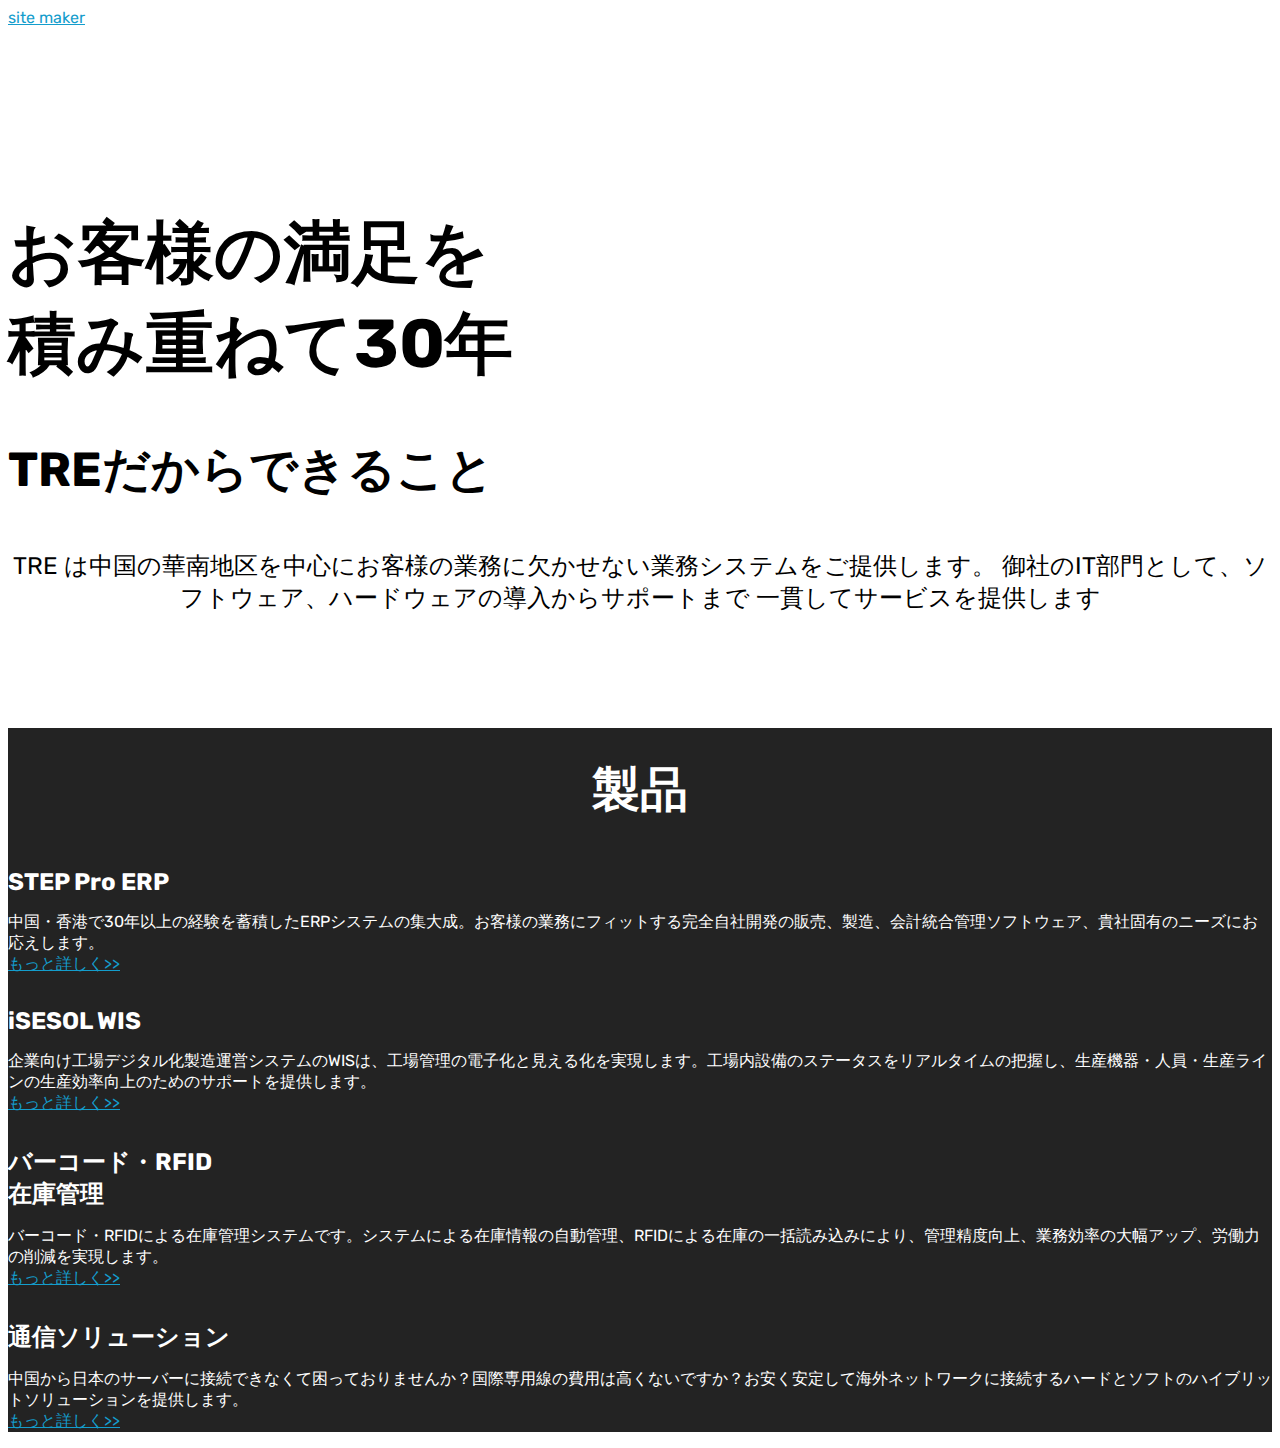
==== commit 747384a8: "Module Header and Footer" ====
--- a/index.html
+++ b/index.html
@@ -24,43 +24,7 @@
   
 </head>
 <body>
-  <section class="menu cid-rWGgHLJNzk" once="menu" id="menu2-0">
-
-    
-
-    <nav class="navbar navbar-expand beta-menu navbar-dropdown align-items-center navbar-fixed-top navbar-toggleable-sm">
-        <button class="navbar-toggler navbar-toggler-right" type="button" data-toggle="collapse" data-target="#navbarSupportedContent" aria-controls="navbarSupportedContent" aria-expanded="false" aria-label="Toggle navigation">
-            <div class="hamburger">
-                <span></span>
-                <span></span>
-                <span></span>
-                <span></span>
-            </div>
-        </button>
-        <div class="menu-logo">
-            <div class="navbar-brand">
-                <span class="navbar-logo">
-                    <a href="index.html">
-                        <img src="assets/images/tre-logo-org.png" alt="TRE" title="TRELogo" style="height: 3.8rem;">
-                    </a>
-                </span>
-                
-            </div>
-        </div>
-        <div class="collapse navbar-collapse" id="navbarSupportedContent">
-            <ul class="navbar-nav nav-dropdown" data-app-modern-menu="true"><li class="nav-item dropdown">
-                    <a class="nav-link link text-black dropdown-toggle display-4" href="index.html#content1-f" data-toggle="dropdown-submenu" aria-expanded="false">製品</a><div class="dropdown-menu"><a class="text-black dropdown-item display-4" href="step_pro_erp.html">STEP Pro ERP<br></a><a class="text-black dropdown-item display-4" href="wis.html" aria-expanded="false">iSESOL WIS</a><a class="text-black dropdown-item display-4" href="step_pro_wms.html" aria-expanded="false">RFID在庫管理</a><a class="text-black dropdown-item display-4" href="internet_solution.html" aria-expanded="false">通信ソリューション</a></div>
-                </li>
-                <li class="nav-item">
-                    <a class="nav-link link text-black display-4" href="index.html#footer4-j">お問い合わせ</a>
-                </li></ul>
-            <div class="navbar-buttons mbr-section-btn"><a class="btn btn-sm btn-secondary display-4" href="tel:+86-20-3887-8160">
-                    <span class="btn-icon mbri-mobile mbr-iconfont mbr-iconfont-btn">
-                    </span>電話</a> <a class="btn btn-sm btn-primary display-4" href="mailto:sales@tre-china.cn"><span class="mbri-letter mbr-iconfont mbr-iconfont-btn"></span>
-                    メール</a></div>
-        </div>
-    </nav>
-</section>
+<div id="header"></div>
 
 <section class="engine"><a href="https://mobirise.info/d">site maker</a></section><section class="header1 cid-rWGiZv4se9 mbr-parallax-background" id="header1-7">
 
@@ -143,7 +107,7 @@
             <div class="card p-3 col-12 col-md-6 col-lg-3">
                 <div class="media mb-3">
                     <div class="card-img align-self-center">
-                        <a href="hbnet.html"><span class="mbr-iconfont mbri-left-right" style="color: rgb(255, 255, 255); fill: rgb(255, 255, 255);"></span></a>
+                        <a href="internet_solution.html"><span class="mbr-iconfont mbri-left-right" style="color: rgb(255, 255, 255); fill: rgb(255, 255, 255);"></span></a>
                     </div>
                     <h4 class="card-title media-body py-3 mbr-fonts-style display-5"><strong>
                         通信ソリューション</strong></h4>
@@ -157,82 +121,7 @@
     </div>
 </section>
 
-<section class="footer4 cid-rWGonraGoN mbr-reveal" id="footer4-j">
-
-    
-
-    
-
-    <div class="container">
-        <div class="media-container-row content mbr-white">
-            <div class="col-md-3 col-sm-4">
-                <div class="mb-3 img-logo">
-                    <a href="https://tre-china.cn/">
-                        <img src="assets/images/logow-192x192.png" alt="tre_logo" title="TRELogo">
-                    </a>
-                </div>
-                <p class="mbr-text mbr-fonts-style mbr-links-column display-7"><a href="https://tre-china.cn/jp/about-us" target="_blank">会社情報</a>&nbsp;<br><a href="https://tre-china.cn/jp/software" target="_blank">ソフトウェア</a> &nbsp;<br><a href="https://tre-china.cn/jp/about-us/services" target="_blank">業務概要</a><br></p>
-            </div>
-            <div class="col-md-4 col-sm-8">
-                <p class="mb-4 foot-title mbr-fonts-style display-7">住所:&nbsp;</p>
-                <p class="mbr-text mbr-fonts-style foot-text display-7">广东省广州市
-<br>天河区体育东路140-148號
-<br>南方证券大厦2004-2005室
-<br>
-<br>電話: (86) 20-6281-5525
-<br>FAX: (86) 20-3887-8160
-<br>Mail: sales@tre-china.cn<br><br></p>
-            </div>
-            <div class="col-md-4 offset-md-1 col-sm-12">
-                <p class="mb-4 foot-title mbr-fonts-style display-7"><a href="https://tre-china.cn/" target="_blank">ホームページ</a></p>
-                <p class="mbr-text mbr-fonts-style form-text display-7">メーリングリスト登録</p>
-                <div class="media-container-column" data-form-type="formoid">
-                    <!---Formbuilder Form--->
-                    <form action="https://mobirise.com/" method="POST" class="mbr-form form-with-styler" data-form-title="Mobirise Form"><input type="hidden" name="email" data-form-email="true" value="5pTdb2w6I0eKfRuLN9NuCFJ6j5URpz7RRzgGIXKsSJMKrXUYBdejoAowc1BrUUw9Tea80kG8mZTtDeDioI7HBaYaOdMUzhVPf6zZQ6rbnpUtPm+sTUy0NRudo6v2jx0B">
-                        <div class="row form-inline justify-content-center">
-                            <div hidden="hidden" data-form-alert="" class="alert alert-success col-12">ご登録ありがとうございます！</div>
-                            <div hidden="hidden" data-form-alert-danger="" class="alert alert-danger col-12">
-                                                    </div>
-                        </div>
-                        <div class="dragArea row form-inline justify-content-center">
-                            <div class="col-auto  form-group " data-for="email">
-                                <input type="email" name="email" placeholder="Email" data-form-field="Email" required="required" class="form-control input-sm input-inverse my-2 display-7" id="email-footer4-j">
-                            </div>
-                            <div class="col-auto  input-group-btn  m-2"><button type="submit" class="btn btn-primary m-0 display-4" href="tel:+86-20-3887-8160">登録</button></div>
-                        </div>
-                    </form><!---Formbuilder Form--->
-                </div>
-                <p class="mb-4 mbr-fonts-style foot-title display-7">フォロー</p>
-                <div class="social-list pl-0 mb-0">
-                        <div class="soc-item">
-                            <span class="mbr-iconfont mbr-iconfont-social socicon-wechat socicon"></span>
-                        </div>
-                </div>
-                <div class="mb-3 img-logo">
-                    <img src="assets/images/wechat-qrcode.jpg" alt="wechat_QR" title="wechat_QR">
-                </div>                                
-                        
-                </div>
-            </div>
-        </div>
-        <div class="footer-lower">
-            <div class="media-container-row">
-                <div class="col-sm-12">
-                    <hr>
-                </div>
-            </div>
-            <div class="media-container-row mbr-white">
-                <div class="col-sm-12 copyright">
-                    <p class="mbr-text mbr-fonts-style display-7">
-                        © Copyright 2020 Time Rise Engineering Limited - All Rights Reserved<br>
-                        <a href="http://www.miitbeian.gov.cn/publish/query/indexFirst.action">粤ICP备18111219号</a>
-                    </p>
-                </div>
-            </div>
-        </div>
-    </div>
-</section>
-
+<div id='footer'></div>
 
   <script src="assets/web/assets/jquery/jquery.min.js"></script>
   <script src="assets/popper/popper.min.js"></script>
@@ -245,7 +134,7 @@
   <script src="assets/tether/tether.min.js"></script>
   <script src="assets/theme/js/script.js"></script>
   <script src="assets/formoid/formoid.min.js"></script>
-  
-  
+  <script src="assets/header_footer/script.js"></script>
+
 </body>
 </html>
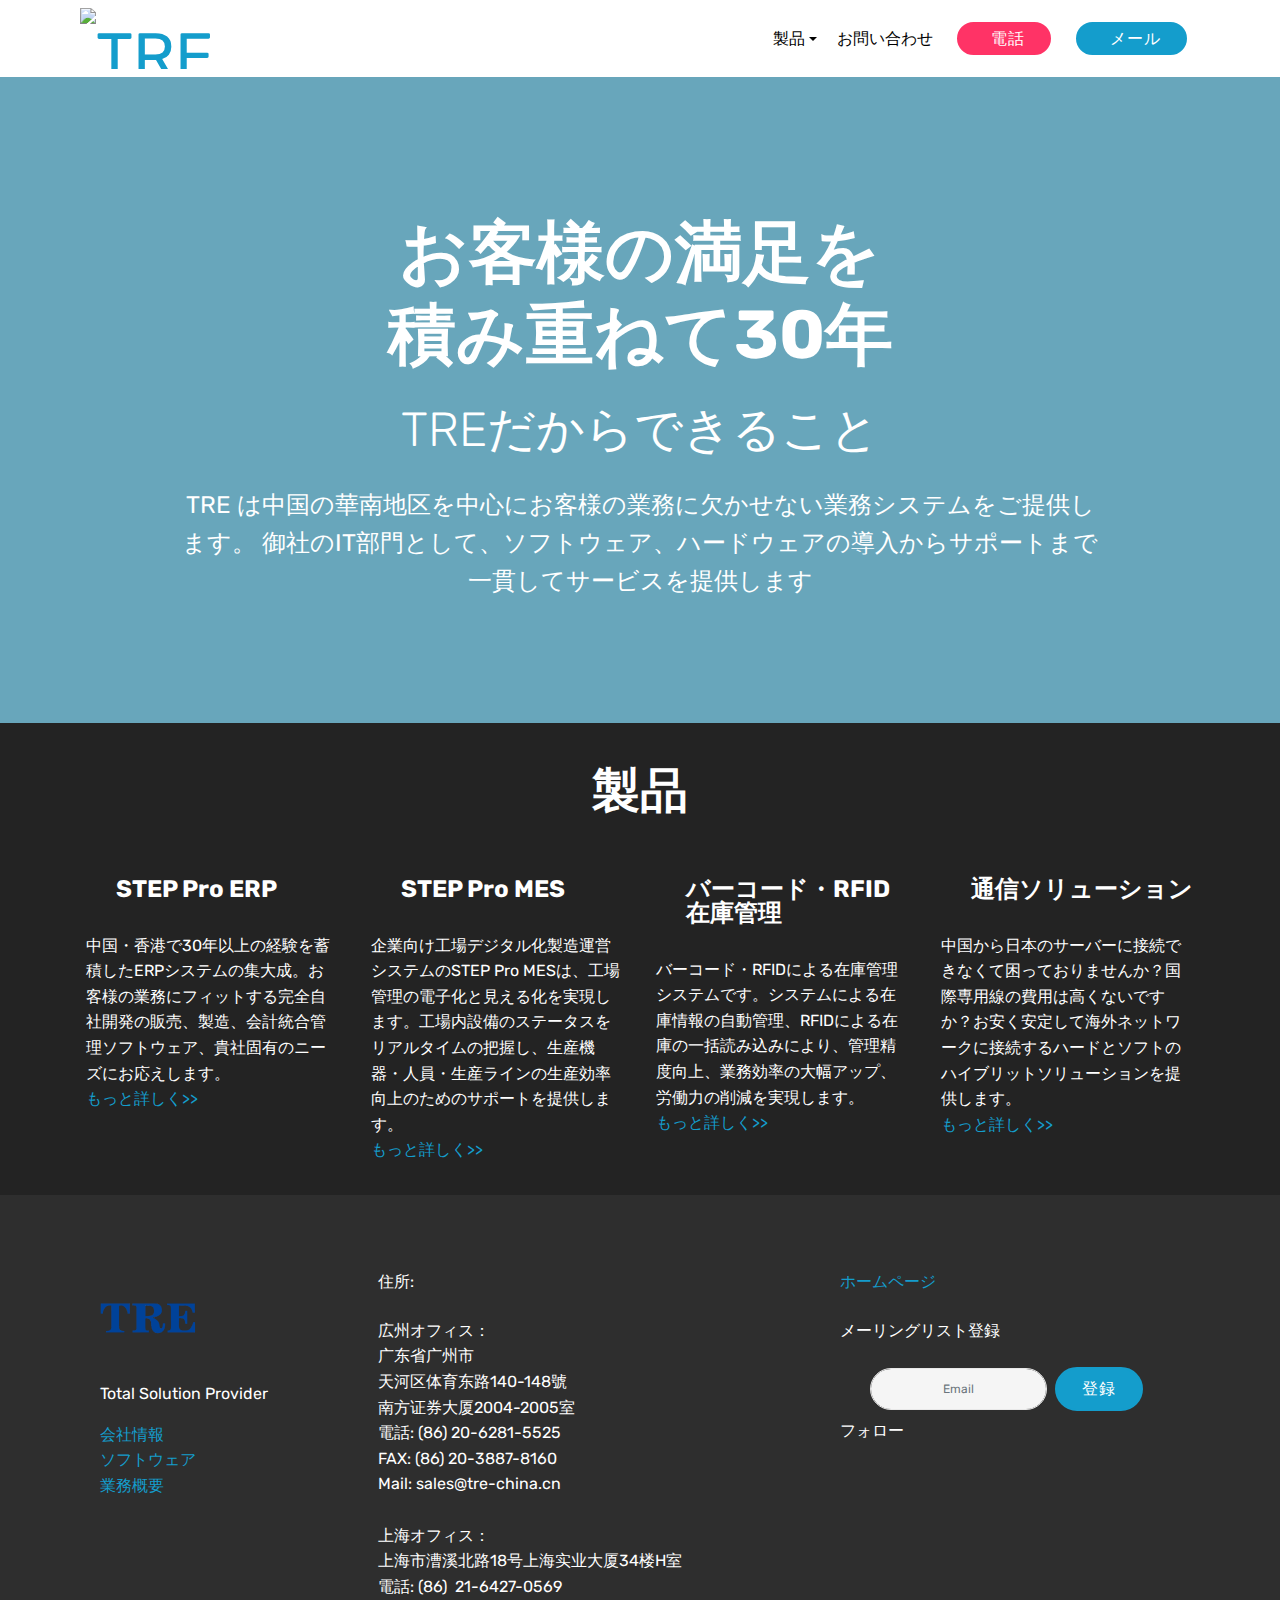
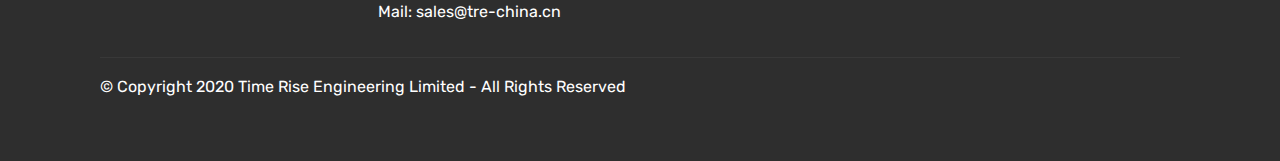
==== commit 7a9a35bc: "Add files via upload" ====
--- a/index.html
+++ b/index.html
@@ -1,9 +1,10 @@
 <!DOCTYPE html>
 <html  >
 <head>
+  <!-- Site made with Mobirise Website Builder v5.3.10, https://mobirise.com -->
   <meta charset="UTF-8">
   <meta http-equiv="X-UA-Compatible" content="IE=edge">
-  <meta name="generator" content="Mobirise v4.12.3, mobirise.com">
+  <meta name="generator" content="Mobirise v5.3.10, mobirise.com">
   <meta name="viewport" content="width=device-width, initial-scale=1, minimum-scale=1">
   <link rel="shortcut icon" href="assets/images/tre-logo-org.png" type="image/x-icon">
   <meta name="description" content="TRE は中国の華南地区を中心に30年、お客様の業務に欠かせない業務システムをご提供してきました。">
@@ -14,19 +15,59 @@
   <link rel="stylesheet" href="assets/bootstrap/css/bootstrap.min.css">
   <link rel="stylesheet" href="assets/bootstrap/css/bootstrap-grid.min.css">
   <link rel="stylesheet" href="assets/bootstrap/css/bootstrap-reboot.min.css">
+  <link rel="stylesheet" href="assets/tether/tether.min.css">
+  <link rel="stylesheet" href="assets/dropdown/css/style.css">
   <link rel="stylesheet" href="assets/socicon/css/styles.css">
-  <link rel="stylesheet" href="assets/dropdown/css/style.css">
-  <link rel="stylesheet" href="assets/tether/tether.min.css">
   <link rel="stylesheet" href="assets/theme/css/style.css">
+  <link rel="preload" href="https://fonts.googleapis.com/css?family=Rubik:300,300i,400,400i,500,500i,700,700i,900,900i&display=swap" as="style" onload="this.onload=null;this.rel='stylesheet'">
+  <noscript><link rel="stylesheet" href="https://fonts.googleapis.com/css?family=Rubik:300,300i,400,400i,500,500i,700,700i,900,900i&display=swap"></noscript>
   <link rel="preload" as="style" href="assets/mobirise/css/mbr-additional.css"><link rel="stylesheet" href="assets/mobirise/css/mbr-additional.css" type="text/css">
+  
   
   
   
 </head>
 <body>
-<div id="header"></div>
-
-<section class="engine"><a href="https://mobirise.info/d">site maker</a></section><section class="header1 cid-rWGiZv4se9 mbr-parallax-background" id="header1-7">
+  
+  <section class="menu cid-rWGgHLJNzk" once="menu" id="menu2-0">
+
+    
+
+    <nav class="navbar navbar-expand beta-menu navbar-dropdown align-items-center navbar-fixed-top navbar-toggleable-sm">
+        <button class="navbar-toggler navbar-toggler-right" type="button" data-toggle="collapse" data-target="#navbarSupportedContent" aria-controls="navbarSupportedContent" aria-expanded="false" aria-label="Toggle navigation">
+            <div class="hamburger">
+                <span></span>
+                <span></span>
+                <span></span>
+                <span></span>
+            </div>
+        </button>
+        <div class="menu-logo">
+            <div class="navbar-brand">
+                <span class="navbar-logo">
+                    <a href="index.html">
+                        <img src="assets/images/tre-logo-org.png" alt="TRE" title="TRELogo" style="height: 3.8rem;">
+                    </a>
+                </span>
+                
+            </div>
+        </div>
+        <div class="collapse navbar-collapse" id="navbarSupportedContent">
+            <ul class="navbar-nav nav-dropdown" data-app-modern-menu="true"><li class="nav-item dropdown">
+                    <a class="nav-link link text-black dropdown-toggle display-4" href="index.html#content1-f" data-toggle="dropdown-submenu" aria-expanded="true">製品</a><div class="dropdown-menu"><a class="text-black dropdown-item display-4" href="step_pro.html">STEP Pro ERP<br></a><a class="text-black dropdown-item display-4" href="wis.html" aria-expanded="false">STEP Pro MES</a><a class="text-black dropdown-item display-4" href="page3.html" aria-expanded="false">RFID在庫管理</a><a class="text-black dropdown-item display-4" href="hbnet.html" aria-expanded="false">通信ソリューション</a></div>
+                </li>
+                <li class="nav-item">
+                    <a class="nav-link link text-black display-4" href="index.html#footer4-j">お問い合わせ</a>
+                </li></ul>
+            <div class="navbar-buttons mbr-section-btn"><a class="btn btn-sm btn-secondary display-4" href="tel:+86-20-3887-8160">
+                    <span class="btn-icon mbri-mobile mbr-iconfont mbr-iconfont-btn">
+                    </span>電話</a> <a class="btn btn-sm btn-primary display-4" href="mailto:sales@tre-china.cn"><span class="mbri-letter mbr-iconfont mbr-iconfont-btn"></span>
+                    メール</a></div>
+        </div>
+    </nav>
+</section>
+
+<section class="header1 cid-rWGiZv4se9 mbr-parallax-background" id="header1-7">
 
     
 
@@ -68,7 +109,7 @@
             <div class="card p-3 col-12 col-md-6 col-lg-3">
                 <div class="media mb-3">
                     <div class="card-img align-self-center">
-                        <a href="step_pro_erp.html"><span class="mbr-iconfont mbri-desktop" style="color: rgb(255, 255, 255); fill: rgb(255, 255, 255);"></span></a>
+                        <a href="step_pro.html"><span class="mbr-iconfont mbri-desktop" style="color: rgb(255, 255, 255); fill: rgb(255, 255, 255);"></span></a>
                     </div>
                     <h4 class="card-title media-body py-3 mbr-fonts-style display-5"><strong>STEP Pro&nbsp;ERP</strong></h4>
                 </div>
@@ -82,11 +123,11 @@
                     <div class="card-img align-self-center">
                         <a href="wis.html"><span class="mbr-iconfont mbri-setting" style="color: rgb(255, 255, 255); fill: rgb(255, 255, 255);"></span></a>
                     </div>
-                    <h4 class="card-title media-body py-3 mbr-fonts-style display-5"><strong>iSESOL WIS</strong></h4>
+                    <h4 class="card-title media-body py-3 mbr-fonts-style display-5"><strong>STEP Pro MES</strong></h4>
                 </div>
                 <div class="card-box">
                     <p class="mbr-text mbr-fonts-style display-7">
-                       企業向け工場デジタル化製造運営システムのWISは、工場管理の電子化と見える化を実現します。工場内設備のステータスをリアルタイムの把握し、生産機器・人員・生産ラインの生産効率向上のためのサポートを提供します。<br><a href="wis.html">もっと詳しく&gt;&gt;</a>
+                       企業向け工場デジタル化製造運営システムのSTEP Pro MESは、工場管理の電子化と見える化を実現します。工場内設備のステータスをリアルタイムの把握し、生産機器・人員・生産ラインの生産効率向上のためのサポートを提供します。<br><a href="wis.html">もっと詳しく&gt;&gt;</a>
                     </p>
                 </div>
             </div>
@@ -107,7 +148,7 @@
             <div class="card p-3 col-12 col-md-6 col-lg-3">
                 <div class="media mb-3">
                     <div class="card-img align-self-center">
-                        <a href="internet_solution.html"><span class="mbr-iconfont mbri-left-right" style="color: rgb(255, 255, 255); fill: rgb(255, 255, 255);"></span></a>
+                        <a href="hbnet.html"><span class="mbr-iconfont mbri-left-right" style="color: rgb(255, 255, 255); fill: rgb(255, 255, 255);"></span></a>
                     </div>
                     <h4 class="card-title media-body py-3 mbr-fonts-style display-5"><strong>
                         通信ソリューション</strong></h4>
@@ -121,20 +162,81 @@
     </div>
 </section>
 
-<div id='footer'></div>
-
-  <script src="assets/web/assets/jquery/jquery.min.js"></script>
-  <script src="assets/popper/popper.min.js"></script>
-  <script src="assets/bootstrap/js/bootstrap.min.js"></script>
-  <script src="assets/smoothscroll/smooth-scroll.js"></script>
-  <script src="assets/dropdown/js/nav-dropdown.js"></script>
-  <script src="assets/dropdown/js/navbar-dropdown.js"></script>
-  <script src="assets/touchswipe/jquery.touch-swipe.min.js"></script>
-  <script src="assets/parallax/jarallax.min.js"></script>
-  <script src="assets/tether/tether.min.js"></script>
-  <script src="assets/theme/js/script.js"></script>
-  <script src="assets/formoid/formoid.min.js"></script>
-  <script src="assets/header_footer/script.js"></script>
-
+<section class="footer4 cid-rWGonraGoN mbr-reveal" id="footer4-j">
+
+    
+
+    
+
+    <div class="container">
+        <div class="media-container-row content mbr-white">
+            <div class="col-md-3 col-sm-4">
+                <div class="mb-3 img-logo">
+                    <a href="https://tre-china.cn/">
+                        <img src="assets/images/logow-192x192.png" alt="tre_logo" title="TRELogo">
+                    </a>
+                </div>
+                <p class="mb-3 mbr-fonts-style foot-title display-7">Total Solution Provider</p>
+                <p class="mbr-text mbr-fonts-style mbr-links-column display-7"><a href="https://tre-china.cn/jp/about-us" target="_blank">会社情報</a>&nbsp;<br><a href="https://tre-china.cn/jp/software" target="_blank">ソフトウェア</a> &nbsp;<br><a href="https://tre-china.cn/jp/about-us/services" target="_blank">業務概要</a><br></p>
+            </div>
+            <div class="col-md-4 col-sm-8">
+                <p class="mb-4 foot-title mbr-fonts-style display-7">住所:&nbsp;</p>
+                <p class="mbr-text mbr-fonts-style foot-text display-7">広州オフィス：<br>广东省广州市
+<br>天河区体育东路140-148號
+<br>南方证券大厦2004-2005室<br>電話: (86) 20-6281-5525
+<br>FAX: (86) 20-3887-8160
+<br>Mail: sales@tre-china.cn<br><br>上海オフィス：<br>上海市漕溪北路18号上海实业大厦34楼H室<br>電話: (86)&nbsp; 21-6427-0569<br>Mail: sales@tre-china.cn<br></p>
+            </div>
+            <div class="col-md-4 offset-md-1 col-sm-12">
+                <p class="mb-4 foot-title mbr-fonts-style display-7"><a href="https://tre-china.cn/" target="_blank">ホームページ</a></p>
+                <p class="mbr-text mbr-fonts-style form-text display-7">メーリングリスト登録</p>
+                <div class="media-container-column" data-form-type="formoid">
+                    <!---Formbuilder Form--->
+                    <form action="https://mobirise.eu/" method="POST" class="mbr-form form-with-styler" data-form-title="Mobirise Form"><input type="hidden" name="email" data-form-email="true" value="Vx3woaksuYEs7Tnz+QrV/IIrQo7XU9+lBeHdPxGEhVbWVm5V/AG7jQiQZxfO2CN00Xo23K1OS4ysih8sGrfrX3eXt5Q8qqJafuUb+uS2YLX4uIuv+vqPWEwYnswo9bzR">
+                        <div class="row form-inline justify-content-center">
+                            <div hidden="hidden" data-form-alert="" class="alert alert-success col-12">ご登録ありがとうございます！</div>
+                            <div hidden="hidden" data-form-alert-danger="" class="alert alert-danger col-12">
+                                                    </div>
+                        </div>
+                        <div class="dragArea row form-inline justify-content-center">
+                            <div class="col-auto  form-group " data-for="email">
+                                <input type="email" name="email" placeholder="Email" data-form-field="Email" required="required" class="form-control input-sm input-inverse my-2 display-7" id="email-footer4-j">
+                            </div>
+                            <div class="col-auto input-group-btn m-2"><button type="submit" class="btn btn-primary m-0 display-4" href="tel:+86-20-3887-8160">登録</button></div>
+                        </div>
+                    </form><!---Formbuilder Form--->
+                </div>
+                <p class="mb-4 mbr-fonts-style foot-title display-7">フォロー</p>
+                <div class="social-list pl-0 mb-0">
+                        <div class="soc-item">
+                            <a href="http://weixin.qq.com/q/02hhp-QuSGeS010000007d" target="_blank">
+                                <span class="mbr-iconfont mbr-iconfont-social socicon-wechat socicon"></span>
+                            </a>
+                        </div>
+                        
+                        
+                        
+                        
+                        
+                </div>
+            </div>
+        </div>
+        <div class="footer-lower">
+            <div class="media-container-row">
+                <div class="col-sm-12">
+                    <hr>
+                </div>
+            </div>
+            <div class="media-container-row mbr-white">
+                <div class="col-sm-12 copyright">
+                    <p class="mbr-text mbr-fonts-style display-7">
+                        © Copyright 2020 Time Rise Engineering Limited - All Rights Reserved
+                    </p>
+                </div>
+            </div>
+        </div>
+    </div>
+</section>
+  
 </body>
-</html>
+</html>--- a/assets/theme/css/style.css
+++ b/assets/theme/css/style.css
@@ -0,0 +1,1142 @@
+/*!
+ * Mobirise v4 theme (https://mobirise.com/)
+ * Copyright 2017 Mobirise
+ */
+section {
+  background-color: #eeeeee;
+}
+
+.form-control:focus {
+  box-shadow: none;
+}
+
+:focus {
+  outline: none;
+}
+
+body {
+  font-style: normal;
+  line-height: 1.5;
+}
+
+section,
+.container,
+.container-fluid {
+  position: relative;
+  word-wrap: break-word;
+}
+
+a.mbr-iconfont:hover {
+  text-decoration: none;
+}
+
+.article .lead p,
+.article .lead ul,
+.article .lead ol,
+.article .lead pre,
+.article .lead blockquote {
+  margin-bottom: 0;
+}
+
+ul,
+ol,
+pre,
+blockquote {
+  margin-bottom: 2.3125rem;
+}
+
+pre {
+  background: #f4f4f4;
+  padding: 10px 24px;
+  white-space: pre-wrap;
+}
+
+.inactive {
+  -webkit-user-select: none;
+  -moz-user-select: none;
+  -ms-user-select: none;
+  user-select: none;
+  pointer-events: none;
+  -webkit-user-drag: none;
+  user-drag: none;
+}
+
+.mbr-section__comments .row {
+  justify-content: center;
+  -webkit-justify-content: center;
+}
+
+a {
+  font-style: normal;
+  font-weight: 400;
+  cursor: pointer;
+}
+
+a, a:hover {
+  text-decoration: none;
+}
+
+figure {
+  margin-bottom: 0;
+}
+
+body {
+  color: #232323;
+}
+
+h1,
+h2,
+h3,
+h4,
+h5,
+h6,
+.h1,
+.h2,
+.h3,
+.h4,
+.h5,
+.h6,
+.display-1,
+.display-2,
+.display-3,
+.display-4 {
+  line-height: 1;
+  word-break: break-word;
+  word-wrap: break-word;
+}
+
+.mbr-section-title {
+  font-style: normal;
+  line-height: 1.2;
+}
+
+.mbr-section-subtitle {
+  line-height: 1.3;
+}
+
+.mbr-text {
+  font-style: normal;
+  line-height: 1.6;
+}
+
+b,
+strong {
+  font-weight: bold;
+}
+
+blockquote {
+  padding: 10px 0 10px 20px;
+  position: relative;
+  border-left: 2px solid;
+  border-color: #ff3366;
+}
+
+input:-webkit-autofill, input:-webkit-autofill:hover, input:-webkit-autofill:focus, input:-webkit-autofill:active {
+  transition-delay: 9999s;
+  transition-property: background-color, color;
+}
+
+textarea[type='hidden'] {
+  display: none;
+}
+
+body {
+  position: relative;
+}
+
+section {
+  background-position: 50% 50%;
+  background-repeat: no-repeat;
+  background-size: cover;
+}
+
+section .mbr-background-video,
+section .mbr-background-video-preview {
+  position: absolute;
+  bottom: 0;
+  left: 0;
+  right: 0;
+  top: 0;
+}
+
+.hidden {
+  visibility: hidden;
+}
+
+.mbr-z-index20 {
+  z-index: 20;
+}
+
+/*! Base colors */
+.mbr-white {
+  color: #ffffff;
+}
+
+.mbr-black {
+  color: #000000;
+}
+
+.mbr-bg-white {
+  background-color: #ffffff;
+}
+
+.mbr-bg-black {
+  background-color: #000000;
+}
+
+/*! Text-aligns */
+.align-left {
+  text-align: left;
+}
+
+.align-center {
+  text-align: center;
+}
+
+.align-right {
+  text-align: right;
+}
+
+@media (max-width: 767px) {
+  .align-left,
+  .align-center,
+  .align-right,
+  .mbr-section-btn,
+  .mbr-section-title {
+    text-align: center;
+  }
+}
+
+/*! Font-weight  */
+.mbr-light {
+  font-weight: 300;
+}
+
+.mbr-regular {
+  font-weight: 400;
+}
+
+.mbr-semibold {
+  font-weight: 500;
+}
+
+.mbr-bold {
+  font-weight: 700;
+}
+
+/*! Media  */
+.media-size-item {
+  -moz-flex: 1 1 auto;
+  -o-flex: 1 1 auto;
+  flex: 1 1 auto;
+}
+
+.media-content {
+  flex-basis: 100%;
+}
+
+.media-container-row {
+  display: flex;
+  flex-direction: row;
+  flex-wrap: wrap;
+  justify-content: center;
+  align-content: center;
+  align-items: start;
+}
+
+.media-container-row .media-size-item {
+  width: 400px;
+}
+
+.media-container-column {
+  display: flex;
+  flex-direction: column;
+  flex-wrap: wrap;
+  justify-content: center;
+  align-content: center;
+  align-items: stretch;
+}
+
+.media-container-column > * {
+  width: 100%;
+}
+
+@media (min-width: 992px) {
+  .media-container-row {
+    flex-wrap: nowrap;
+  }
+}
+
+figure {
+  overflow: hidden;
+}
+
+figure[mbr-media-size] {
+  transition: width 0.1s;
+}
+
+.mbr-figure img,
+.mbr-figure iframe {
+  display: block;
+  width: 100%;
+}
+
+.card {
+  background-color: transparent;
+  border: none;
+}
+
+.card-box {
+  width: 100%;
+}
+
+.card-img {
+  text-align: center;
+  flex-shrink: 0;
+  -webkit-flex-shrink: 0;
+}
+
+.media {
+  max-width: 100%;
+  margin: 0 auto;
+}
+
+.mbr-figure {
+  -ms-grid-row-align: center;
+  align-self: center;
+}
+
+.media-container > div {
+  max-width: 100%;
+}
+
+.mbr-figure img,
+.card-img img {
+  width: 100%;
+}
+
+@media (max-width: 991px) {
+  .media-size-item {
+    width: auto !important;
+  }
+  .media {
+    width: auto;
+  }
+  .mbr-figure {
+    width: 100% !important;
+  }
+}
+
+/*! Buttons */
+.btn {
+  font-weight: 500;
+  border-width: 2px;
+  font-style: normal;
+  letter-spacing: 1px;
+  margin: .4rem .8rem;
+  white-space: normal;
+  transition: all .3s ease-in-out;
+  display: inline-flex;
+  align-items: center;
+  justify-content: center;
+  word-break: break-word;
+  -webkit-align-items: center;
+  -webkit-justify-content: center;
+  display: -webkit-inline-flex;
+}
+
+.btn-sm {
+  font-weight: 500;
+  letter-spacing: 1px;
+  transition: all .3s ease-in-out;
+}
+
+.btn-md {
+  font-weight: 500;
+  letter-spacing: 1px;
+  margin: .4rem .8rem !important;
+  transition: all .3s ease-in-out;
+}
+
+.btn-lg {
+  font-weight: 500;
+  letter-spacing: 1px;
+  margin: .4rem .8rem !important;
+  transition: all .3s ease-in-out;
+}
+
+.mbr-section-btn {
+  margin-left: -0.25rem;
+  margin-right: -0.25rem;
+  font-size: 0;
+}
+
+nav .mbr-section-btn {
+  margin-left: 0rem;
+  margin-right: 0rem;
+}
+
+.btn-form {
+  border-radius: 0;
+}
+
+.btn-form:hover {
+  cursor: pointer;
+}
+
+/*! Btn icon margin */
+.btn .mbr-iconfont,
+.btn.btn-sm .mbr-iconfont {
+  cursor: pointer;
+  margin-right: 0.5rem;
+}
+
+.btn.btn-md .mbr-iconfont,
+.btn.btn-md .mbr-iconfont {
+  margin-right: 0.8rem;
+}
+
+.mbr-regular {
+  font-weight: 400;
+}
+
+.mbr-semibold {
+  font-weight: 500;
+}
+
+.mbr-bold {
+  font-weight: 700;
+}
+
+[type='submit'] {
+  -webkit-appearance: none;
+}
+
+/*! Full-screen */
+.mbr-fullscreen .mbr-overlay {
+  min-height: 100vh;
+}
+
+.mbr-fullscreen {
+  display: flex;
+  display: -moz-flex;
+  display: -ms-flex;
+  display: -o-flex;
+  align-items: center;
+  -webkit-align-items: center;
+  min-height: 100vh;
+  padding-top: 3rem;
+  padding-bottom: 3rem;
+}
+
+/*! Map */
+.map {
+  height: 25rem;
+  position: relative;
+}
+
+.map iframe {
+  width: 100%;
+  height: 100%;
+}
+
+.mbr-overlay {
+  background-color: #000;
+  bottom: 0;
+  left: 0;
+  opacity: .5;
+  position: absolute;
+  right: 0;
+  top: 0;
+  z-index: 0;
+  pointer-events: none;
+}
+
+/* Form */
+blockquote {
+  font-style: italic;
+  padding: 10px 0 10px 20px;
+  font-size: 1.09rem;
+  position: relative;
+  border-width: 3px;
+}
+
+.form-control {
+  background-color: #f5f5f5;
+  box-shadow: none;
+  color: #565656;
+  line-height: 1.43;
+  min-height: 3.5em;
+  padding: 1.07em .5em;
+}
+
+.form-control, .form-control:focus {
+  border: 1px solid #e8e8e8;
+}
+
+.form-active .form-control:invalid {
+  border-color: red;
+}
+
+.form-control-label {
+  position: relative;
+  cursor: pointer;
+  margin-bottom: .357em;
+  padding: 0;
+}
+
+.alert {
+  color: #ffffff;
+  border-radius: 0;
+  border: 0;
+  font-size: .875rem;
+  line-height: 1.5;
+  margin-bottom: 1.875rem;
+  padding: 1.25rem;
+  position: relative;
+}
+
+.alert.alert-form::after {
+  background-color: inherit;
+  bottom: -7px;
+  content: "";
+  display: block;
+  height: 14px;
+  left: 50%;
+  margin-left: -7px;
+  position: absolute;
+  transform: rotate(45deg);
+  width: 14px;
+  -webkit-transform: rotate(45deg);
+}
+
+.form-asterisk {
+  font-family: initial;
+  position: absolute;
+  top: -2px;
+  font-weight: normal;
+}
+
+/*! Scroll to top arrow */
+#scrollToTop a i:before {
+  content: '';
+  position: absolute;
+  height: 40%;
+  top: 25%;
+  background: #fff;
+  width: 2px;
+  left: calc(50% - 1px);
+}
+
+#scrollToTop a i:after {
+  content: '';
+  position: absolute;
+  display: block;
+  border-top: 2px solid #fff;
+  border-right: 2px solid #fff;
+  width: 40%;
+  height: 40%;
+  left: 30%;
+  bottom: 30%;
+  transform: rotate(135deg);
+  -webkit-transform: rotate(135deg);
+}
+
+.mbr-arrow-up {
+  bottom: 25px;
+  right: 90px;
+  position: fixed;
+  text-align: right;
+  z-index: 5000;
+  color: #ffffff;
+  font-size: 32px;
+  transform: rotate(180deg);
+  -webkit-transform: rotate(180deg);
+}
+
+.mbr-arrow-up a {
+  background: rgba(0, 0, 0, 0.2);
+  border-radius: 3px;
+  color: #fff;
+  display: inline-block;
+  height: 60px;
+  width: 60px;
+  outline-style: none !important;
+  position: relative;
+  text-decoration: none;
+  transition: all 0.3s ease-in-out;
+  cursor: pointer;
+  text-align: center;
+}
+
+.mbr-arrow-up a:hover {
+  background-color: rgba(0, 0, 0, 0.4);
+}
+
+.mbr-arrow-up a i {
+  line-height: 60px;
+}
+
+.mbr-arrow-up-icon {
+  display: block;
+  color: #fff;
+}
+
+.mbr-arrow-up-icon::before {
+  content: '\203a';
+  display: inline-block;
+  font-family: serif;
+  font-size: 32px;
+  line-height: 1;
+  font-style: normal;
+  position: relative;
+  top: 6px;
+  left: -4px;
+  -webkit-transform: rotate(-90deg);
+  transform: rotate(-90deg);
+}
+
+/*! Arrow Down */
+.mbr-arrow {
+  position: absolute;
+  bottom: 45px;
+  left: 50%;
+  width: 60px;
+  height: 60px;
+  cursor: pointer;
+  background-color: rgba(80, 80, 80, 0.5);
+  border-radius: 50%;
+  -webkit-transform: translateX(-50%);
+  transform: translateX(-50%);
+}
+
+.mbr-arrow > a {
+  display: inline-block;
+  text-decoration: none;
+  outline-style: none;
+  -webkit-animation: arrowdown 1.7s ease-in-out infinite;
+  animation: arrowdown 1.7s ease-in-out infinite;
+}
+
+.mbr-arrow > a > i {
+  position: absolute;
+  top: -2px;
+  left: 15px;
+  font-size: 2rem;
+}
+
+@keyframes arrowdown {
+  0% {
+    transform: translateY(0px);
+    -webkit-transform: translateY(0px);
+  }
+  50% {
+    transform: translateY(-5px);
+    -webkit-transform: translateY(-5px);
+  }
+  100% {
+    transform: translateY(0px);
+    -webkit-transform: translateY(0px);
+  }
+}
+
+@-webkit-keyframes arrowdown {
+  0% {
+    transform: translateY(0px);
+    -webkit-transform: translateY(0px);
+  }
+  50% {
+    transform: translateY(-5px);
+    -webkit-transform: translateY(-5px);
+  }
+  100% {
+    transform: translateY(0px);
+    -webkit-transform: translateY(0px);
+  }
+}
+
+@media (max-width: 500px) {
+  .mbr-arrow-up {
+    left: 50%;
+    right: auto;
+    transform: translateX(-50%) rotate(180deg);
+    -webkit-transform: translateX(-50%) rotate(180deg);
+  }
+}
+
+/*Gradients animation*/
+@keyframes gradient-animation {
+  from {
+    background-position: 0% 100%;
+    -webkit-animation-timing-function: ease-in-out;
+            animation-timing-function: ease-in-out;
+  }
+  to {
+    background-position: 100% 0%;
+    -webkit-animation-timing-function: ease-in-out;
+            animation-timing-function: ease-in-out;
+  }
+}
+
+@-webkit-keyframes gradient-animation {
+  from {
+    background-position: 0% 100%;
+    -webkit-animation-timing-function: ease-in-out;
+            animation-timing-function: ease-in-out;
+  }
+  to {
+    background-position: 100% 0%;
+    -webkit-animation-timing-function: ease-in-out;
+            animation-timing-function: ease-in-out;
+  }
+}
+
+.bg-gradient {
+  background-size: 200% 200%;
+  animation: gradient-animation 5s infinite alternate;
+  -webkit-animation: gradient-animation 5s infinite alternate;
+}
+
+.menu .navbar-brand {
+  display: -webkit-flex;
+}
+
+.menu .navbar-brand span {
+  display: flex;
+  display: -webkit-flex;
+}
+
+.menu .navbar-brand .navbar-caption-wrap {
+  display: -webkit-flex;
+}
+
+.menu .navbar-brand .navbar-logo img {
+  display: -webkit-flex;
+}
+
+@media (min-width: 768px) and (max-width: 1023px) {
+  .menu .navbar-toggleable-sm .navbar-nav {
+    display: -ms-flexbox;
+  }
+}
+
+@media (max-width: 1023px) {
+  .menu .navbar-collapse {
+    max-height: 93.5vh;
+  }
+  .menu .navbar-collapse.show {
+    overflow: auto;
+  }
+}
+
+@media (min-width: 1024px) {
+  .menu .navbar-nav.nav-dropdown {
+    display: -webkit-flex;
+  }
+  .menu .navbar-toggleable-sm .navbar-collapse {
+    display: -webkit-flex !important;
+  }
+  .menu .collapsed .navbar-collapse {
+    max-height: 93.5vh;
+  }
+  .menu .collapsed .navbar-collapse.show {
+    overflow: auto;
+  }
+}
+
+@media (max-width: 767px) {
+  .menu .navbar-collapse {
+    max-height: 80vh;
+  }
+}
+
+/* Others*/
+.note-check a[data-value=Rubik] {
+  font-style: normal;
+}
+
+.mbr-arrow a {
+  color: #ffffff;
+}
+
+@media (max-width: 767px) {
+  .mbr-arrow {
+    display: none;
+  }
+}
+
+.navbar {
+  display: -webkit-flex;
+  -webkit-flex-wrap: wrap;
+  -webkit-align-items: center;
+  -webkit-justify-content: space-between;
+}
+
+.navbar-collapse {
+  -webkit-flex-basis: 100%;
+  -webkit-flex-grow: 1;
+  -webkit-align-items: center;
+}
+
+.nav-dropdown .link {
+  padding: 0.667em 1.667em !important;
+  margin: 0 !important;
+}
+
+.nav {
+  display: -webkit-flex;
+  -webkit-flex-wrap: wrap;
+}
+
+.row {
+  display: -webkit-flex;
+  -webkit-flex-wrap: wrap;
+}
+
+.justify-content-center {
+  -webkit-justify-content: center;
+}
+
+.form-inline {
+  display: -webkit-flex;
+  -webkit-align-items: center;
+}
+
+.card-wrapper {
+  -webkit-flex: 1;
+}
+
+.carousel-control {
+  z-index: 10;
+  display: -webkit-flex;
+  -webkit-align-items: center;
+  -webkit-justify-content: center;
+}
+
+.carousel-controls {
+  display: -webkit-flex;
+}
+
+.media {
+  display: -webkit-flex;
+}
+
+.form-group:focus {
+  outline: none;
+}
+
+.jq-selectbox__select {
+  padding: 1.07em 0.5em;
+  position: absolute;
+  top: 0;
+  left: 0;
+  width: 100%;
+}
+
+.jq-selectbox__dropdown {
+  position: absolute;
+  top: 100%;
+  left: 0 !important;
+  width: 100% !important;
+}
+
+.jq-selectbox__trigger-arrow {
+  -webkit-transform: translateY(-50%);
+          transform: translateY(-50%);
+}
+
+.jq-selectbox li {
+  padding: 1.07em 0.5em;
+}
+
+input[type='range'] {
+  padding-left: 0 !important;
+  padding-right: 0 !important;
+}
+
+.modal-dialog,
+.modal-content {
+  height: 100%;
+}
+
+.modal-dialog .carousel-inner {
+  height: calc(100vh - 1.75rem);
+}
+
+@media (max-width: 575px) {
+  .modal-dialog .carousel-inner {
+    height: calc(100vh - 1rem);
+  }
+}
+
+.carousel-item {
+  text-align: center;
+}
+
+.carousel-item img {
+  margin: auto;
+}
+
+.navbar-toggler {
+  align-self: flex-start;
+  padding: 0.25rem 0.75rem;
+  font-size: 1.25rem;
+  line-height: 1;
+  background: transparent;
+  border: 1px solid transparent;
+  border-radius: 0.25rem;
+}
+
+.navbar-toggler:focus,
+.navbar-toggler:hover {
+  text-decoration: none;
+}
+
+.navbar-toggler-icon {
+  display: inline-block;
+  width: 1.5em;
+  height: 1.5em;
+  vertical-align: middle;
+  content: '';
+  background: no-repeat center center;
+  background-size: 100% 100%;
+}
+
+.navbar-toggler-left {
+  position: absolute;
+  left: 1rem;
+}
+
+.navbar-toggler-right {
+  position: absolute;
+  right: 1rem;
+}
+
+@media (max-width: 575px) {
+  .navbar-toggleable .navbar-nav .dropdown-menu {
+    position: static;
+    float: none;
+  }
+  .navbar-toggleable > .container {
+    padding-right: 0;
+    padding-left: 0;
+  }
+}
+
+@media (min-width: 576px) {
+  .navbar-toggleable {
+    flex-direction: row;
+    flex-wrap: nowrap;
+    align-items: center;
+  }
+  .navbar-toggleable .navbar-nav {
+    flex-direction: row;
+  }
+  .navbar-toggleable .navbar-nav .nav-link {
+    padding-right: 0.5rem;
+    padding-left: 0.5rem;
+  }
+  .navbar-toggleable > .container {
+    display: flex;
+    flex-wrap: nowrap;
+    align-items: center;
+  }
+  .navbar-toggleable .navbar-collapse {
+    display: flex !important;
+    width: 100%;
+  }
+  .navbar-toggleable .navbar-toggler {
+    display: none;
+  }
+}
+
+@media (max-width: 767px) {
+  .navbar-toggleable-sm .navbar-nav .dropdown-menu {
+    position: static;
+    float: none;
+  }
+  .navbar-toggleable-sm > .container {
+    padding-right: 0;
+    padding-left: 0;
+  }
+}
+
+@media (min-width: 768px) {
+  .navbar-toggleable-sm {
+    flex-direction: row;
+    flex-wrap: nowrap;
+    align-items: center;
+  }
+  .navbar-toggleable-sm .navbar-nav {
+    flex-direction: row;
+  }
+  .navbar-toggleable-sm .navbar-nav .nav-link {
+    padding-right: 0.5rem;
+    padding-left: 0.5rem;
+  }
+  .navbar-toggleable-sm > .container {
+    display: flex;
+    flex-wrap: nowrap;
+    align-items: center;
+  }
+  .navbar-toggleable-sm .navbar-collapse {
+    display: none;
+    width: 100%;
+  }
+  .navbar-toggleable-sm .navbar-toggler {
+    display: none;
+  }
+}
+
+@media (max-width: 1023px) {
+  .navbar-toggleable-md .navbar-nav .dropdown-menu {
+    position: static;
+    float: none;
+  }
+  .navbar-toggleable-md > .container {
+    padding-right: 0;
+    padding-left: 0;
+  }
+}
+
+@media (min-width: 1024px) {
+  .navbar-toggleable-md {
+    flex-direction: row;
+    flex-wrap: nowrap;
+    align-items: center;
+  }
+  .navbar-toggleable-md .navbar-nav {
+    flex-direction: row;
+  }
+  .navbar-toggleable-md .navbar-nav .nav-link {
+    padding-right: 0.5rem;
+    padding-left: 0.5rem;
+  }
+  .navbar-toggleable-md > .container {
+    display: flex;
+    flex-wrap: nowrap;
+    align-items: center;
+  }
+  .navbar-toggleable-md .navbar-collapse {
+    display: flex !important;
+    width: 100%;
+  }
+  .navbar-toggleable-md .navbar-toggler {
+    display: none;
+  }
+}
+
+@media (max-width: 1199px) {
+  .navbar-toggleable-lg .navbar-nav .dropdown-menu {
+    position: static;
+    float: none;
+  }
+  .navbar-toggleable-lg > .container {
+    padding-right: 0;
+    padding-left: 0;
+  }
+}
+
+@media (min-width: 1200px) {
+  .navbar-toggleable-lg {
+    flex-direction: row;
+    flex-wrap: nowrap;
+    align-items: center;
+  }
+  .navbar-toggleable-lg .navbar-nav {
+    flex-direction: row;
+  }
+  .navbar-toggleable-lg .navbar-nav .nav-link {
+    padding-right: 0.5rem;
+    padding-left: 0.5rem;
+  }
+  .navbar-toggleable-lg > .container {
+    display: flex;
+    flex-wrap: nowrap;
+    align-items: center;
+  }
+  .navbar-toggleable-lg .navbar-collapse {
+    display: flex !important;
+    width: 100%;
+  }
+  .navbar-toggleable-lg .navbar-toggler {
+    display: none;
+  }
+}
+
+.navbar-toggleable-xl {
+  flex-direction: row;
+  flex-wrap: nowrap;
+  align-items: center;
+}
+
+.navbar-toggleable-xl .navbar-nav .dropdown-menu {
+  position: static;
+  float: none;
+}
+
+.navbar-toggleable-xl > .container {
+  padding-right: 0;
+  padding-left: 0;
+}
+
+.navbar-toggleable-xl .navbar-nav {
+  flex-direction: row;
+}
+
+.navbar-toggleable-xl .navbar-nav .nav-link {
+  padding-right: 0.5rem;
+  padding-left: 0.5rem;
+}
+
+.navbar-toggleable-xl > .container {
+  display: flex;
+  flex-wrap: nowrap;
+  align-items: center;
+}
+
+.navbar-toggleable-xl .navbar-collapse {
+  display: flex !important;
+  width: 100%;
+}
+
+.navbar-toggleable-xl .navbar-toggler {
+  display: none;
+}
+
+.card-img {
+  width: auto;
+}
+
+.menu .navbar.collapsed:not(.beta-menu) {
+  flex-direction: column;
+}
+
+.carousel-item.active,
+.carousel-item-next,
+.carousel-item-prev {
+  display: flex;
+}
+
+.note-air-layout .dropup .dropdown-menu,
+.note-air-layout .navbar-fixed-bottom .dropdown .dropdown-menu {
+  bottom: initial !important;
+}
+
+html,
+body {
+  height: auto;
+  min-height: 100vh;
+}
+
+.dropup .dropdown-toggle::after {
+  display: none;
+}
+.engine {
+	position: absolute;
+	text-indent: -2400px;
+	text-align: center;
+	padding: 0;
+	top: 0;
+	left: -2400px;
+}--- a/assets/mobirise/css/mbr-additional.css
+++ b/assets/mobirise/css/mbr-additional.css
@@ -1,9 +1,3 @@
-@import url(https://fonts.googleapis.com/css?family=Rubik:300,300i,400,400i,500,500i,700,700i,900,900i&display=swap);
-
-
-
-
-
 body {
   font-family: Rubik;
 }
@@ -572,32 +566,6 @@
 }
 .mbr-form .input-group-btn button[type="submit"]:hover {
   box-shadow: 0 10px 40px 0 rgba(0, 0, 0, 0.2);
-}
-.form2 .form-control {
-  border-top-left-radius: 100px;
-  border-bottom-left-radius: 100px;
-}
-.form2 .input-group-btn a.btn {
-  border-top-left-radius: 0 !important;
-  border-bottom-left-radius: 0 !important;
-}
-.form2 .input-group-btn button[type="submit"] {
-  border-top-left-radius: 0 !important;
-  border-bottom-left-radius: 0 !important;
-}
-.form3 input[type="email"] {
-  border-radius: 100px !important;
-}
-@media (max-width: 349px) {
-  .form2 input[type="email"] {
-    border-radius: 100px !important;
-  }
-  .form2 .input-group-btn a.btn {
-    border-radius: 100px !important;
-  }
-  .form2 .input-group-btn button[type="submit"] {
-    border-radius: 100px !important;
-  }
 }
 @media (max-width: 767px) {
   .btn {
--- a/assets/mobirise/css/mbr-additional.css
+++ b/assets/mobirise/css/mbr-additional.css
@@ -1,9 +1,3 @@
-@import url(https://fonts.googleapis.com/css?family=Rubik:300,300i,400,400i,500,500i,700,700i,900,900i&display=swap);
-
-
-
-
-
 body {
   font-family: Rubik;
 }
@@ -572,32 +566,6 @@
 }
 .mbr-form .input-group-btn button[type="submit"]:hover {
   box-shadow: 0 10px 40px 0 rgba(0, 0, 0, 0.2);
-}
-.form2 .form-control {
-  border-top-left-radius: 100px;
-  border-bottom-left-radius: 100px;
-}
-.form2 .input-group-btn a.btn {
-  border-top-left-radius: 0 !important;
-  border-bottom-left-radius: 0 !important;
-}
-.form2 .input-group-btn button[type="submit"] {
-  border-top-left-radius: 0 !important;
-  border-bottom-left-radius: 0 !important;
-}
-.form3 input[type="email"] {
-  border-radius: 100px !important;
-}
-@media (max-width: 349px) {
-  .form2 input[type="email"] {
-    border-radius: 100px !important;
-  }
-  .form2 .input-group-btn a.btn {
-    border-radius: 100px !important;
-  }
-  .form2 .input-group-btn button[type="submit"] {
-    border-radius: 100px !important;
-  }
 }
 @media (max-width: 767px) {
   .btn {
